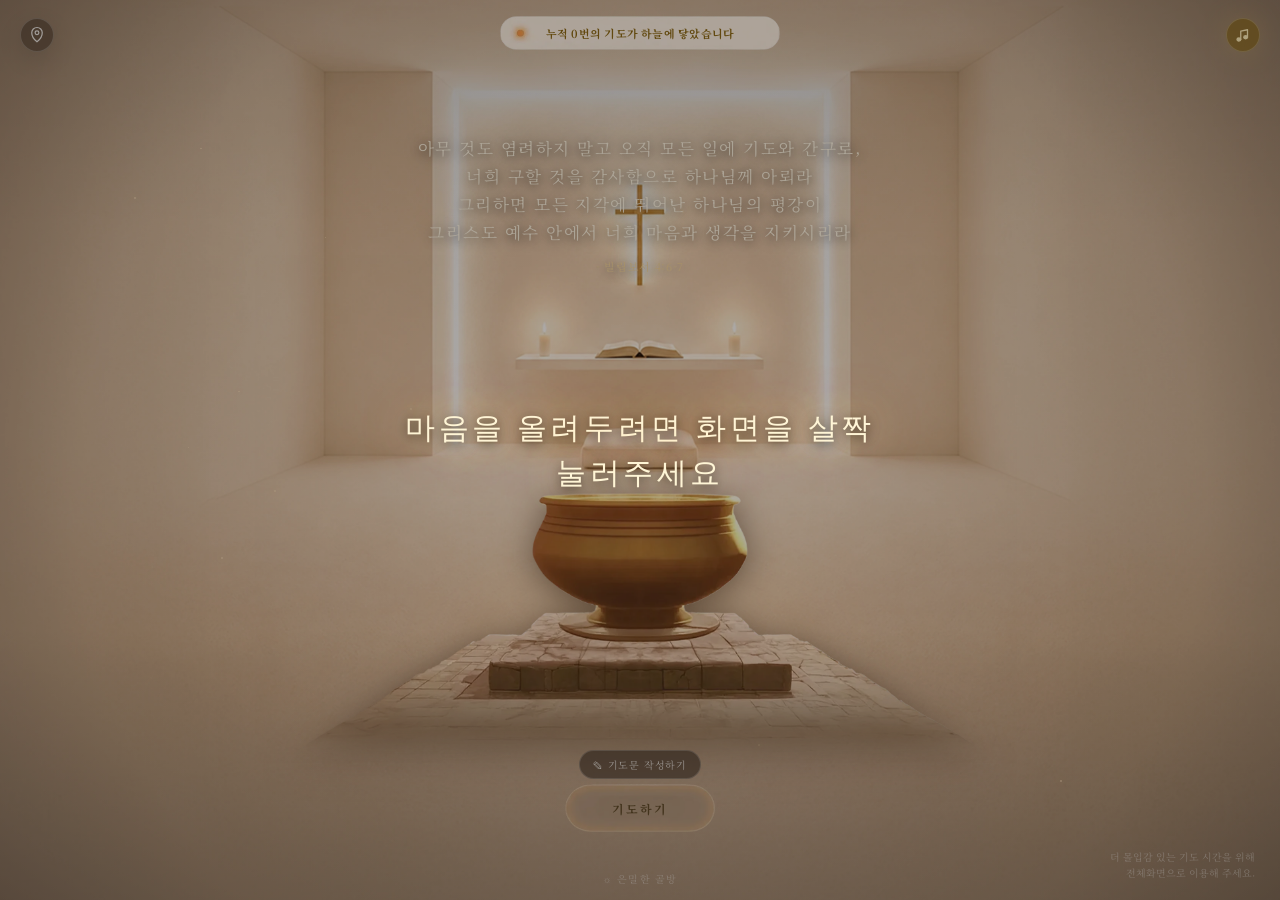
==== index.html @ 43b6362e "Add files via upload" ====
<!DOCTYPE html>
<html lang="ko">
  <head>
    <meta charset="UTF-8" />
    <meta
      name="viewport"
      content="width=device-width, initial-scale=1.0, maximum-scale=1.0, user-scalable=no, viewport-fit=cover, interactive-widget=resizes-visual"
    />
    <meta name="theme-color" content="#1a1209" />
    <link rel="icon" type="image/png" href="./assets/media-artwork.png" />
    <link rel="apple-touch-icon" href="./assets/media-artwork.png" />
    <title>Prayer Page | 기도 타임</title>
    <link rel="preload" as="image" href="./assets/back_golbang_new.webp" type="image/webp" fetchpriority="high" />
    <link rel="preload" as="image" href="./assets/b_golbang9.webp" type="image/webp" fetchpriority="high" />
    <link rel="preload" as="image" href="./assets/new_up_ui.webp" type="image/webp" fetchpriority="high" />
    <link rel="preload" as="image" href="./assets/new_pray_ui_off.webp" type="image/webp" fetchpriority="high" />
    <link rel="preload" as="image" href="./assets/new_pray_ui_on.webp" type="image/webp" />
    <link rel="preconnect" href="https://fonts.googleapis.com">
    <link rel="preconnect" href="https://fonts.gstatic.com" crossorigin>
    <link href="https://fonts.googleapis.com/css2?family=Noto+Serif+KR:wght@300;400;600&display=swap" rel="stylesheet">
    <script type="module" crossorigin src="./js/prayer.js"></script>
    <link rel="stylesheet" crossorigin href="./css/prayer.css">
  </head>
  <body>
    <div id="root"></div>
  </body>
</html>
---- css/prayer.css ----
@import"https://fonts.googleapis.com/css2?family=Noto+Serif+KR:wght@300;400;600;700&display=swap";:root{font-family:"Noto Serif KR",AppleMyungjo,Apple SD Gothic Neo,serif;color:#fff7df;background:#1a1209;font-synthesis:none;text-rendering:optimizeLegibility}*{box-sizing:border-box}html,body,#root{width:100%;height:100%;margin:0;overflow:hidden}button,textarea{font:inherit}button{-webkit-tap-highlight-color:transparent}.app{--gold: #c9a96e;position:relative;width:100%;height:100%;min-height:100dvh;overflow:hidden;isolation:isolate;background:var(--theme-color)}.background,.background-shade,.bg-effect-canvas{position:absolute;top:0;right:0;bottom:0;left:0}.background{z-index:0;background-repeat:no-repeat;transition:opacity .8s ease,background-image .8s ease,filter 2.8s ease-in-out,transform 2.8s ease-in-out}.background-shade{z-index:1;pointer-events:none;background:radial-gradient(circle at 50% 55%,transparent 20%,rgba(10,6,3,.12) 70%,rgba(8,4,2,.34) 100%),linear-gradient(180deg,rgba(0,0,0,.08),transparent 25%,transparent 70%,rgba(0,0,0,.2));transition:opacity 2.8s ease-in-out}.theme-night .background-shade,.theme-jonah .background-shade,.theme-gethsemane .background-shade{background:linear-gradient(180deg,rgba(0,0,12,.12),transparent 45%,rgba(0,0,8,.44))}.theme-jonah .background{filter:brightness(.62) blur(1.6px);transform:scale(1.008)}.theme-jonah .background-shade{opacity:1;background:radial-gradient(circle at 50% 48%,#030a0f14,#02070c57 72%),linear-gradient(180deg,#0005094d,#0003077a)}.theme-jonah.is-praying .background{filter:brightness(1) blur(0);transform:scale(1)}.theme-jonah.is-praying .background-shade{opacity:0}.bg-effect-canvas{z-index:2;width:100%;height:100%;pointer-events:none}.prayer-counter{position:absolute;top:max(12px,env(safe-area-inset-top));left:50%;z-index:30;width:min(280px,calc(100vw - 92px));height:42px;transform:translate(-50%);display:grid;place-items:center}.prayer-counter img{position:absolute;width:100%;height:100%;object-fit:contain;pointer-events:none}.prayer-counter span{position:relative;z-index:1;padding:0 24px;color:#8b6914;font-size:clamp(9px,1vw,11px);font-weight:700;letter-spacing:.02em;text-align:center;word-break:keep-all}.theme-control{position:absolute;top:max(18px,env(safe-area-inset-top));left:20px;z-index:50}.round-control{display:grid;place-items:center;width:34px;height:34px;padding:0;border:1px solid rgba(255,255,255,.22);border-radius:50%;color:#ffffffe0;background:#2a1e146b;box-shadow:0 8px 24px #0000001f;-webkit-backdrop-filter:blur(9px);backdrop-filter:blur(9px);cursor:pointer;font-size:16px;transition:transform .18s ease,background .18s ease}.round-control:hover{transform:scale(1.05);background:#2a1e1494}.round-control:disabled{cursor:default}.location-control svg{display:block;width:18px;height:18px;fill:none;stroke:currentColor;stroke-width:1.65;stroke-linecap:round;stroke-linejoin:round}.audio-control{position:absolute;top:max(18px,env(safe-area-inset-top));right:20px;z-index:50;color:#fff0bd}.audio-control svg{display:block;width:18px;height:18px;overflow:visible;fill:currentColor;stroke:currentColor;stroke-width:1.7;stroke-linecap:round;stroke-linejoin:round}.audio-control svg path{fill:none}.audio-control.active{background:#8b6914a6;box-shadow:0 0 28px #ffd76438}.theme-menu{position:absolute;top:42px;left:0;width:168px;padding:5px;border:1px solid rgba(255,255,255,.12);border-radius:13px;background:#110c09b8;box-shadow:0 18px 60px #00000042;-webkit-backdrop-filter:blur(18px);backdrop-filter:blur(18px)}.theme-menu button{width:100%;display:flex;align-items:center;justify-content:flex-start;gap:8px;padding:7px 8px;border:0;border-radius:8px;color:#ffffffb8;background:transparent;cursor:pointer;text-align:left}.theme-menu-icon{flex:0 0 14px;width:14px;height:14px;opacity:.78}.theme-menu-icon svg{display:block;width:14px;height:14px;fill:none;stroke:currentColor;stroke-width:1.5;stroke-linecap:round;stroke-linejoin:round}.theme-menu-name{font-size:10.5px}.theme-menu-footer{margin-top:4px;padding:7px 7px 3px;border-top:1px solid rgba(255,255,255,.12);text-align:center}.theme-menu-footer a{color:#ffe29aeb;font-size:10px;text-decoration:none}.theme-menu-footer a:hover{text-decoration:underline}.theme-menu-footer p{margin:5px 0 0;color:#ffffff6b;font-size:7.5px;line-height:1.4;word-break:keep-all}.boot-intro,.theme-fade-overlay,.start-guide{position:fixed;top:0;right:0;bottom:0;left:0;display:flex;align-items:center;justify-content:center;pointer-events:none}.start-guide{z-index:55;padding:0 22px;color:#fff5d6;background:#140e0859;opacity:1;transition:opacity .9s ease,background-color .9s ease}.start-guide p{width:min(620px,calc(100vw - 44px));margin:0;font-family:ui-serif,Georgia,Cambria,Times New Roman,serif;font-size:clamp(20px,2.4vw,30px);font-weight:700;line-height:1.5;letter-spacing:.12em;text-align:center;word-break:keep-all;text-shadow:0 0 40px rgba(255,200,80,.7),0 0 80px rgba(255,180,60,.35),0 2px 12px rgba(0,0,0,.7);animation:startGuidePulse 3.5s ease-in-out infinite}.start-guide-dismissing{opacity:0;background:#140e0800}.start-guide-dismissing p{animation:none}.boot-intro{z-index:1000;color:#c9a96e;background:#1a1209;font-family:ui-serif,Georgia,Cambria,Times New Roman,serif;font-size:20px;letter-spacing:.1em;opacity:1;transition:opacity .7s ease}.boot-intro-hidden{opacity:0}.boot-intro span{animation:bootIntroPulse 1.5s ease-in-out infinite}.theme-fade-overlay{z-index:999;color:#fff4dceb;background:#000000e6;animation:themeFadeSequence 3.9s cubic-bezier(.22,.72,.18,1) forwards}.theme-fade-overlay p{padding:0 24px;font-family:Georgia,Times New Roman,serif;font-size:clamp(16px,2.35vw,24px);font-weight:400;letter-spacing:.14em;text-align:center;text-shadow:0 0 12px rgba(255,226,172,.34),0 0 38px rgba(245,214,160,.2);animation:themeMessagePulse 1.6s ease-in-out infinite}@keyframes bootIntroPulse{0%,to{opacity:.5}50%{opacity:1}}@keyframes startGuidePulse{0%,to{opacity:.88;transform:translateY(0)}50%{opacity:1;transform:translateY(-3px)}}@keyframes themeFadeSequence{0%{opacity:0}20.5%,43.5%{opacity:1}to{opacity:0}}@keyframes themeMessagePulse{0%,to{opacity:.82}50%{opacity:1}}.theme-menu button:hover,.theme-menu button.active{color:#ffe29a;background:#ffffff1c}.theme-menu small{opacity:.54;font-size:10px}.verse{position:absolute;top:clamp(115px,15vh,178px);left:50%;z-index:16;width:min(560px,66vw);transform:translate(-50%,8px);opacity:0;color:#fff9e8;text-align:center;pointer-events:none;transition:opacity .7s ease,transform .7s ease;text-shadow:0 2px 12px rgba(0,0,0,.82),0 0 28px rgba(0,0,0,.55)}.verse.visible{transform:translate(-50%);opacity:.92}.verse p{margin:0;font-size:clamp(13px,1.3vw,18px);line-height:1.68;letter-spacing:.09em;white-space:pre-line;word-break:keep-all}.verse small{display:block;margin-top:11px;color:#f4d79c;font-size:clamp(9px,.85vw,11px);letter-spacing:.06em}.altar-stage{position:absolute;left:50%;top:72%;z-index:10;width:clamp(460px,46vw,620px);transform:translate(-50%,-50%);pointer-events:none}.altar{position:relative;z-index:12;display:block;width:100%;height:auto;-webkit-user-select:none;user-select:none;filter:brightness(1) drop-shadow(0 22px 34px rgba(36,22,12,.22));transition:filter 1.2s ease}.is-praying .altar{filter:brightness(1.08) drop-shadow(0 0 26px rgba(255,225,160,.26))}.altar-glow{position:absolute;top:15%;right:20%;bottom:15%;left:20%;z-index:11;border-radius:50%;opacity:.55;background:radial-gradient(ellipse,rgba(255,225,160,.38),rgba(255,190,90,.1) 45%,transparent 72%);filter:blur(20px);transition:opacity 1s ease}.is-praying .altar-glow{opacity:1}.smoke-canvas{position:fixed;top:0;right:0;bottom:0;left:0;z-index:20;opacity:1;mix-blend-mode:normal;isolation:isolate;width:100vw;height:100vh;pointer-events:auto;cursor:pointer}.actions{position:absolute;left:50%;bottom:68px;z-index:40;display:flex;flex-direction:column;align-items:center;gap:5px;transform:translate(-50%)}.write-prayer{padding:6px 13px;border:1px solid rgba(255,255,255,.2);border-radius:999px;color:#ffffffc7;background:#120c0775;-webkit-backdrop-filter:blur(8px);backdrop-filter:blur(8px);cursor:pointer;font-size:10px;letter-spacing:.08em}.prayer-button{position:relative;width:170px;height:48px;padding:0;border:0;color:#5c4a2a;background:transparent;cursor:pointer;transition:transform .18s ease,filter .18s ease}.prayer-button:hover{transform:scale(1.04);filter:drop-shadow(0 0 15px rgba(255,220,150,.42))}.prayer-button img{width:100%;height:100%;object-fit:contain}.prayer-button span{position:absolute;top:0;right:0;bottom:0;left:0;display:grid;place-items:center;font-weight:700;font-size:12px;letter-spacing:.16em}.theme-label{position:absolute;left:50%;bottom:14px;z-index:30;margin:0;transform:translate(-50%);color:#ffffff6b;font-size:10px;letter-spacing:.12em}.fullscreen-guide{position:absolute;right:25px;bottom:20px;z-index:30;margin:0;color:#ffffff6b;font-size:10px;line-height:1.55;text-align:right}.sent-notice{position:fixed;top:34%;left:50%;z-index:90;width:max-content;max-width:calc(100vw - 40px);margin:0;transform:translate(-50%);color:#fff5d6;font-size:clamp(17px,2vw,24px);letter-spacing:.12em;text-align:center;text-shadow:0 0 20px rgba(0,0,0,.9),0 0 50px rgba(255,200,80,.5);animation:notice 2s ease both}@keyframes notice{0%,to{opacity:0;transform:translate(-50%,15px)}20%,75%{opacity:1;transform:translate(-50%)}}.composer-backdrop{position:fixed;top:0;right:0;bottom:0;left:0;z-index:1000;display:grid;place-items:center;padding:24px;background:#261a1052;-webkit-backdrop-filter:blur(5px);backdrop-filter:blur(5px)}.composer{position:relative;width:min(336px,calc(100vw - 48px));min-height:374px;padding:21px 20px 20px;border:1px solid rgba(201,169,110,.35);border-radius:24px;color:#5c3d2e;background:#fff7e4f7;box-shadow:0 24px 80px #43271042;text-align:center;animation:composer-in .26s ease backwards}.composer-field{position:relative}@keyframes composer-in{0%{opacity:0;transform:translateY(16px) scale(.97)}to{opacity:1;transform:translateY(0) scale(1)}}.composer-close{position:absolute;top:12px;right:14px;width:32px;height:32px;border:0;color:#5c3d2e8a;background:transparent;cursor:pointer;font-size:21px}.composer-ornament{margin:0;color:#c9a96e;font-size:10px}.composer h2{margin:4px 0 11px;font-size:15px;letter-spacing:.11em}.composer-notice{margin:0 0 12px;padding:8px 10px;border:1px solid rgba(116,83,54,.16);border-radius:4px;color:#5c3d2e94;background:#ffffff47;font-size:9.5px;line-height:1.45;letter-spacing:.01em;text-align:center}.composer textarea{width:100%;height:180px;padding:13px;resize:none;outline:none;border:1px solid rgba(116,83,54,.17);border-radius:8px;color:#5c3d2e;background:#ffffff8c;font-size:12px;line-height:1.65}.composer textarea:focus{border-color:#c9a96e9e;box-shadow:0 0 0 3px #c9a96e1a}.composer-submit{width:100%;margin-top:13px;padding:10px;border:0;border-radius:999px;color:#fff;background:linear-gradient(90deg,#b89451,#d3ad4e,#b89451);box-shadow:0 8px 24px #ad833340;cursor:pointer;font-size:12px;font-weight:700;letter-spacing:.08em}.composer-submit:disabled{opacity:.45;cursor:not-allowed}@media (min-width: 701px) and (max-width: 1366px){.altar-stage{top:71%;width:clamp(580px,60vw,760px)}}@media (max-width: 700px){.prayer-counter{top:max(9px,env(safe-area-inset-top));width:calc(100vw - 116px);max-width:300px;height:45px}.prayer-counter span{padding:0 24px;font-size:10px}.round-control{width:36px;height:36px}.theme-control{left:12px;top:max(12px,env(safe-area-inset-top))}.audio-control{right:12px;top:max(12px,env(safe-area-inset-top))}.verse{top:105px;width:88vw}.verse p{font-size:14px;line-height:1.7}.altar-stage{top:69%;width:max(440px,78vw)}.actions{bottom:45px}.prayer-button{width:190px;height:54px}.fullscreen-guide{display:none}.theme-label{bottom:8px}}body.codex-prayer-keyboard-active .composer-backdrop{top:var(--codex-visual-offset-top, 0px);bottom:auto;height:var(--codex-visual-vh, 100dvh);padding:12px;align-items:start}body.codex-prayer-keyboard-active .composer{min-height:0}body.codex-prayer-keyboard-active .composer textarea{height:min(180px,30vh)}body.codex-prayer-keyboard-settling .composer{transition:none}@media (prefers-reduced-motion: reduce){*,*:before,*:after{scroll-behavior:auto!important;animation-duration:.01ms!important;animation-iteration-count:1!important;transition-duration:.01ms!important}}.codex-managed-theme-layer{position:absolute;top:0;right:0;bottom:0;left:0;z-index:3;overflow:hidden;pointer-events:none;background-repeat:no-repeat;animation:themeLayerFadeIn 1.2s ease both}@keyframes themeLayerFadeIn{0%{opacity:0}to{opacity:1}}.golbang-dust,.mark-dust,.jonah-particle,.sinal-mist,.sinal-air-dust{position:absolute;border-radius:999px;pointer-events:none}.golbang-dust{z-index:2;left:var(--x);top:var(--y);width:var(--size);height:var(--size);background:#ffe6be8c;box-shadow:0 0 8px #ffc88247;animation:golbangDustFloat var(--duration) ease-in-out infinite;animation-delay:var(--delay)}@keyframes golbangDustFloat{0%{transform:translate3d(-8px,6px,0) scale(.85);opacity:0}15%{opacity:.35}50%{transform:translate3d(6px,-4px,0) scale(1.05);opacity:.55}85%{opacity:.25}to{transform:translate3d(14px,-10px,0) scale(.85);opacity:0}}.theme-golbang .altar{filter:drop-shadow(0 5px 16px rgba(40,20,5,.5));transition:filter 1.2s ease-in-out}.theme-golbang.is-praying .altar{filter:drop-shadow(0 5px 16px rgba(40,20,5,.6)) brightness(1.05) saturate(1.05)}.theme-golbang.is-praying .background{filter:brightness(1.05) saturate(1.05)}#mark-theme-layer:before{content:"";position:absolute;top:0;right:0;bottom:0;left:0;background:radial-gradient(ellipse at 74% 36%,rgba(255,224,170,.38),transparent 38%),linear-gradient(110deg,transparent 33%,rgba(255,210,125,.05) 38%,rgba(255,224,160,.27) 47%,transparent 52%),linear-gradient(104deg,transparent 44%,rgba(255,216,150,.19) 50%,rgba(255,246,214,.25) 59%,transparent 73%),radial-gradient(ellipse at 14% 77%,rgba(255,155,74,.16),transparent 28%),radial-gradient(ellipse at 86% 78%,rgba(255,170,82,.14),transparent 26%);mix-blend-mode:screen;animation:markWarmLightBreathe 18s ease-in-out infinite}#mark-theme-layer:after{content:"";position:absolute;top:0;right:0;bottom:0;left:0;background:linear-gradient(180deg,#3e2b2114,#3e2b2138)}.mark-dust{z-index:2;left:var(--x);top:var(--y);width:var(--size);height:var(--size);background:#ffeec0ad;box-shadow:0 0 9px #ffca7857;animation:markDustFloat var(--duration) ease-in-out infinite;animation-delay:var(--delay)}@keyframes markWarmLightBreathe{0%,to{opacity:.72;filter:brightness(1)}50%{opacity:.94;filter:brightness(1.08)}}@keyframes markDustFloat{0%{transform:translate3d(-18px,8px,0) scale(.82);opacity:0}13%{opacity:.42}50%{transform:translate3d(calc(var(--wind-x) * .52),calc(var(--wind-y) * .56 + 5px),0) scale(1.08);opacity:.68}84%{opacity:.25}to{transform:translate3d(var(--wind-x),var(--wind-y),0) scale(.85);opacity:0}}#jonah-theme-layer{z-index:4}#jonah-theme-layer:after{content:"";position:absolute;top:0;right:0;bottom:0;left:0;background:radial-gradient(ellipse at 42% 58%,#010d1214,#010d1247 52%,#010d1294),linear-gradient(156deg,#010d121f,#010d1252 54%,#010d1280);opacity:1;transition:opacity .9s ease;animation:jonahDarkBreath 32s ease-in-out infinite}.is-praying #jonah-theme-layer:after{opacity:0;animation:none}.jonah-particle{z-index:2;left:var(--x);top:var(--y);width:var(--size);height:var(--size);background:#a4fff294;box-shadow:0 0 10px #41e6dc6b;animation:jonahParticleFloat var(--duration) ease-in-out infinite;animation-delay:var(--delay)}@keyframes jonahDarkBreath{0%,to{opacity:.78}50%{opacity:.92}}@keyframes jonahParticleFloat{0%{transform:translate3d(-16px,10px,0) scale(.82);opacity:0}14%{opacity:.38}46%{transform:translate3d(calc(var(--wind-x) * .48),calc(var(--wind-y) * .46 - 6px),0) scale(1.16);opacity:.62}78%{transform:translate3d(calc(var(--wind-x) * .82),calc(var(--wind-y) * .9 + 7px),0) scale(1.04);opacity:.3}to{transform:translate3d(var(--wind-x),var(--wind-y),0) scale(.88);opacity:0}}.theme-jonah .altar{filter:brightness(.72) saturate(.92)}.theme-jonah.is-praying .altar{filter:none}#sinal-theme-layer:before{content:"";position:absolute;top:0;right:0;bottom:0;left:0;background:radial-gradient(ellipse at 54% 36%,rgba(255,194,126,.16),transparent 24%),radial-gradient(ellipse at 53% 42%,rgba(210,235,255,.08),transparent 42%);mix-blend-mode:screen;filter:blur(1.6px);animation:sinalHolyLight 20s ease-in-out infinite}#sinal-theme-layer:after{content:"";position:absolute;top:-1.5%;right:-1.5%;bottom:-1.5%;left:-1.5%;background:radial-gradient(ellipse at 26% 70%,rgba(210,235,255,.16),transparent 36%),radial-gradient(ellipse at 70% 76%,rgba(255,224,190,.12),transparent 32%),linear-gradient(180deg,transparent 0 50%,rgba(83,106,131,.15) 72%,rgba(83,106,131,.24) 100%);filter:blur(5px) brightness(.76) saturate(.92);transition:filter 1s ease-in-out;animation:sinalCloudDrift 56s ease-in-out infinite}.is-praying #sinal-theme-layer:after{filter:blur(5px)}.sinal-mist{left:var(--x);top:var(--y);width:var(--w);height:var(--h);background:radial-gradient(ellipse,rgba(225,238,255,.24),transparent 72%);filter:blur(5px) brightness(.76) saturate(.92);transition:filter 1s ease-in-out;animation:sinalMistMove var(--duration) ease-in-out infinite;animation-delay:var(--delay)}.is-praying .sinal-mist{filter:blur(5px)}.sinal-air-dust{z-index:2;left:var(--x);top:var(--y);width:var(--size);height:var(--size);background:#ecf4ff38;box-shadow:0 0 5px #d2e6fa1f;animation:sinalAirDustFloat var(--duration) ease-in-out infinite;animation-delay:var(--delay)}.sinal-top-cloud{position:absolute;display:block;top:var(--cloud-top, 0px);left:var(--cloud-left, 0px);z-index:5;width:var(--cloud-width, 100px);aspect-ratio:var(--cloud-ratio, 1);background:var(--cloud-image) center center / contain no-repeat;pointer-events:none;transform:translate(calc(var(--cloud-translate-x) + var(--cloud-drift-start))) scaleX(var(--cloud-flip, 1)) scale(var(--cloud-scale, 1));transform-origin:center top;filter:brightness(.72) saturate(.92);transition:filter 1s ease-in-out,left 5s ease-in-out;will-change:transform}.sinal-top-cloud-left{--cloud-image: url(../assets/sinae_cloud1.webp);--cloud-left: 48%;--cloud-top: -3%;--cloud-width: clamp(680px, 72vw, 820px);--cloud-ratio: 2999 / 2146;--cloud-translate-x: -59%;--cloud-scale: 1;--cloud-flip: 1;--cloud-drift-start: 0px;--cloud-drift-mid: 4px;--cloud-drift-end: -3px;--cloud-duration: 42s;--cloud-delay: -7s;z-index:6}.sinal-top-cloud-right{--cloud-image: url(../assets/sinae_cloud2.webp);--cloud-left: 52%;--cloud-top: -2%;--cloud-width: clamp(800px, 86vw, 980px);--cloud-ratio: 3285 / 1868;--cloud-translate-x: -41%;--cloud-scale: 1;--cloud-flip: 1;--cloud-drift-start: 0px;--cloud-drift-mid: -4px;--cloud-drift-end: 3px;--cloud-duration: 48s;--cloud-delay: -15s;z-index:5}.is-praying .sinal-top-cloud{filter:none;animation:sinalTopCloudFloat var(--cloud-duration) ease-in-out infinite;animation-delay:5s;animation-fill-mode:backwards}.is-praying .sinal-top-cloud-left{left:45%}.is-praying .sinal-top-cloud-right{left:55%}@keyframes sinalHolyLight{0%,to{opacity:.38;filter:brightness(1)}50%{opacity:.54;filter:brightness(1.04)}}@keyframes sinalCloudDrift{0%,to{transform:translate3d(-2%,0,0);opacity:.68}50%{transform:translate3d(3%,-1%,0);opacity:.86}}@keyframes sinalMistMove{0%,to{transform:translate3d(-22px,8px,0) scaleX(1);opacity:.18}50%{transform:translate3d(32px,-12px,0) scaleX(1.12);opacity:.52}}@keyframes sinalAirDustFloat{0%,to{transform:translateZ(0);opacity:.05}42%{opacity:.26}72%{transform:translate3d(12px,-16px,0);opacity:.15}}@keyframes sinalTopCloudFloat{0%,to{transform:translate(calc(var(--cloud-translate-x) + var(--cloud-drift-start))) scaleX(var(--cloud-flip, 1)) scale(var(--cloud-scale))}34%{transform:translate(calc(var(--cloud-translate-x) + var(--cloud-drift-mid))) scaleX(var(--cloud-flip, 1)) scale(var(--cloud-scale))}68%{transform:translate(calc(var(--cloud-translate-x) + var(--cloud-drift-end))) scaleX(var(--cloud-flip, 1)) scale(var(--cloud-scale))}}.theme-sinal .background{filter:brightness(.83) blur(1.4px);transform:scale(1.006);transition:filter 1s ease-in-out,transform 1s ease-in-out}.theme-sinal.is-praying .background{filter:blur(1px);transform:none}.theme-sinal .altar-stage{filter:brightness(.72) saturate(.92);transition:filter 2s ease-in-out;will-change:filter}.theme-sinal.is-praying .altar-stage{filter:brightness(1) saturate(1)}#summer-theme-layer .summer-waiting-dim{position:absolute;top:0;right:0;bottom:0;left:0;z-index:12;pointer-events:none;mix-blend-mode:multiply;background:radial-gradient(ellipse at 50% 42%,#1423161f,#0916103d 48%,#02080657),linear-gradient(180deg,#00120a2e,#000a0752);transition:opacity 1.2s ease}.is-praying #summer-theme-layer .summer-waiting-dim{opacity:.35}@media (max-width: 820px),(pointer: coarse){#summer-theme-layer .summer-waiting-dim{background:radial-gradient(ellipse at 50% 32%,#1c3a220d,#0c20141f 48%,#030c0733),linear-gradient(180deg,#00120a0d,#000a0733)}}#gethsemane-theme-layer .gethsemane-front-layer{position:absolute;left:0;right:0;bottom:0;z-index:11;height:30%;pointer-events:none;background-image:url(../assets/front_gra.webp);background-size:100% auto;background-repeat:no-repeat;background-position:bottom center}#gethsemane-theme-layer .gethsemane-haze-layer,#gethsemane-theme-layer .gethsemane-wind-layer,#gethsemane-theme-layer .gethsemane-star-layer{position:absolute;top:0;right:0;bottom:0;left:0;pointer-events:none;overflow:hidden}#gethsemane-theme-layer .gethsemane-haze-layer{z-index:16}#gethsemane-theme-layer .gethsemane-wind-layer{z-index:14}#gethsemane-theme-layer .gethsemane-star-layer{z-index:3}#gethsemane-theme-layer .gethsemane-haze-layer span{position:absolute;left:var(--left);top:var(--top);width:var(--w);height:var(--h);border-radius:999px;background:radial-gradient(ellipse,rgba(255,255,255,.62) 0%,rgba(220,230,255,.34) 36%,transparent 72%);filter:blur(15px);opacity:.2;animation:gethsemaneHazeBreathe var(--duration) ease-in-out infinite;animation-delay:var(--delay)}#gethsemane-theme-layer .gethsemane-wind-layer span{position:absolute;left:-110%;top:var(--top);width:250%;height:1px;background:linear-gradient(90deg,transparent,rgba(220,230,255,.12),rgba(255,255,255,.08),transparent);filter:blur(3px);opacity:.64;animation:gethsemaneWindDrift var(--duration) linear infinite;animation-delay:var(--delay)}#gethsemane-theme-layer .gethsemane-star{position:absolute;left:var(--x);top:var(--y);width:var(--size);height:var(--size);border-radius:999px;background:#ffffffd1;box-shadow:0 0 8px #d7e6ff47;animation:gethsemaneStarPulse var(--duration) ease-in-out infinite;animation-delay:var(--delay)}@keyframes gethsemaneHazeBreathe{0%,to{transform:translateZ(0) scaleX(1);opacity:.16}45%{transform:translate3d(26px,-10px,0) scaleX(1.12);opacity:.3}72%{transform:translate3d(-10px,4px,0) scaleX(1.04);opacity:.22}}@keyframes gethsemaneWindDrift{0%{transform:translate(0);opacity:0}12%{opacity:.46}76%{opacity:.34}to{transform:translate(80%);opacity:0}}@keyframes gethsemaneStarPulse{0%,to{transform:scale(1);opacity:.22}50%{transform:scale(1.3);opacity:.82}}.theme-gethsemane:after{content:"";position:absolute;top:0;right:0;bottom:0;left:0;z-index:18;pointer-events:none;background:#00000029;opacity:1;transition:opacity .8s ease}.theme-gethsemane.is-praying:after{opacity:0}.prayer-paper-shrinking{pointer-events:none;transition:transform 1.5s cubic-bezier(.22,1,.36,1),opacity 1.5s cubic-bezier(.22,1,.36,1),filter 1.5s cubic-bezier(.22,1,.36,1);transform:translateY(-30px) scale(.82)!important;opacity:.7!important;filter:blur(2px)!important}.prayer-paper-rising{pointer-events:none;transition:transform 2s cubic-bezier(.22,1,.36,1),opacity 2s cubic-bezier(.22,1,.36,1),filter 2s cubic-bezier(.22,1,.36,1);transform:translateY(-260px) scale(.82)!important;opacity:0!important;filter:blur(8px)!important}.prayer-text-fadeout{animation:prayerTextFadeOut 1.2s ease forwards}@keyframes prayerTextFadeOut{0%{opacity:1;filter:blur(0)}to{opacity:0;filter:blur(3px)}}.prayer-word-anchor{position:absolute;left:50%;top:50%;z-index:20;transform:translate(-50%,-50%);pointer-events:none}.prayer-word-particle{width:5px;height:5px;border-radius:50%;background:#ffe6a0f2;box-shadow:0 0 12px #ffdc8ce6,0 0 24px #ffc85a80;animation:prayerWordRise 1.6s ease-out forwards}@keyframes prayerWordRise{0%{opacity:0;transform:translate(0) scale(.5)}20%{opacity:1}55%{opacity:.9;transform:translate(var(--toX),var(--toY)) scale(.8)}to{opacity:0;transform:translate(var(--toX),calc(var(--toY) + 60px)) scale(.3)}}.prayer-particle-anchor{position:absolute;left:50%;bottom:32%;z-index:65;transform:translate(-50%);pointer-events:none}.prayer-particle{width:6px;height:6px;border-radius:50%;background:#ffe6a0f2;box-shadow:0 0 14px #ffdc8ce6;animation:prayerParticleRise 1.4s ease-out forwards}@keyframes prayerParticleRise{0%{opacity:0;transform:translate(0) scale(.5)}20%{opacity:1}to{opacity:0;transform:translate(var(--x),-150px) scale(1.1)}}.prayer-letters{position:absolute;top:0;right:0;bottom:0;left:0;z-index:55;overflow:hidden;pointer-events:none}.prayer-letter{position:absolute;top:0;left:var(--letter-x);width:140px;margin-left:-70px;pointer-events:none;animation:prayerLetterRise 18s ease-in-out forwards}@keyframes prayerLetterRise{0%{opacity:.6;transform:translateY(var(--from-y)) scale(.7);filter:brightness(.8)}30%{opacity:1;transform:translateY(calc(var(--from-y) * .62)) scale(1);filter:brightness(1.3)}65%{opacity:.5;transform:translateY(calc(var(--from-y) * .26)) scale(1.1);filter:brightness(1.8)}to{opacity:0;transform:translateY(-300px) scale(1);filter:brightness(2)}}.prayer-letter-card{position:relative;width:140px;height:180px;overflow:hidden;border:1px solid rgba(139,105,20,.15);border-radius:8px;background:linear-gradient(135deg,#faf6f0,#f5efe6,#faf6f0);box-shadow:0 4px 15px #c9a96e33}.prayer-letter-seal{position:absolute;top:0;left:0;right:0;height:4px;background:linear-gradient(90deg,#c9a96e66,#8b691499,#c9a96e66)}.prayer-letter-text{margin:0;padding:16px 12px 12px;color:#5c3d2eb3;font-family:Georgia,Times New Roman,serif;font-size:10px;line-height:16px;white-space:pre-wrap;word-break:break-word;display:-webkit-box;-webkit-line-clamp:6;-webkit-box-orient:vertical;overflow:hidden}.prayer-letter-divider{position:absolute;bottom:8px;left:50%;width:32px;height:1px;margin-left:-16px;background:#c9a96e4d}@media (prefers-reduced-motion: reduce){.prayer-letter{display:none}}
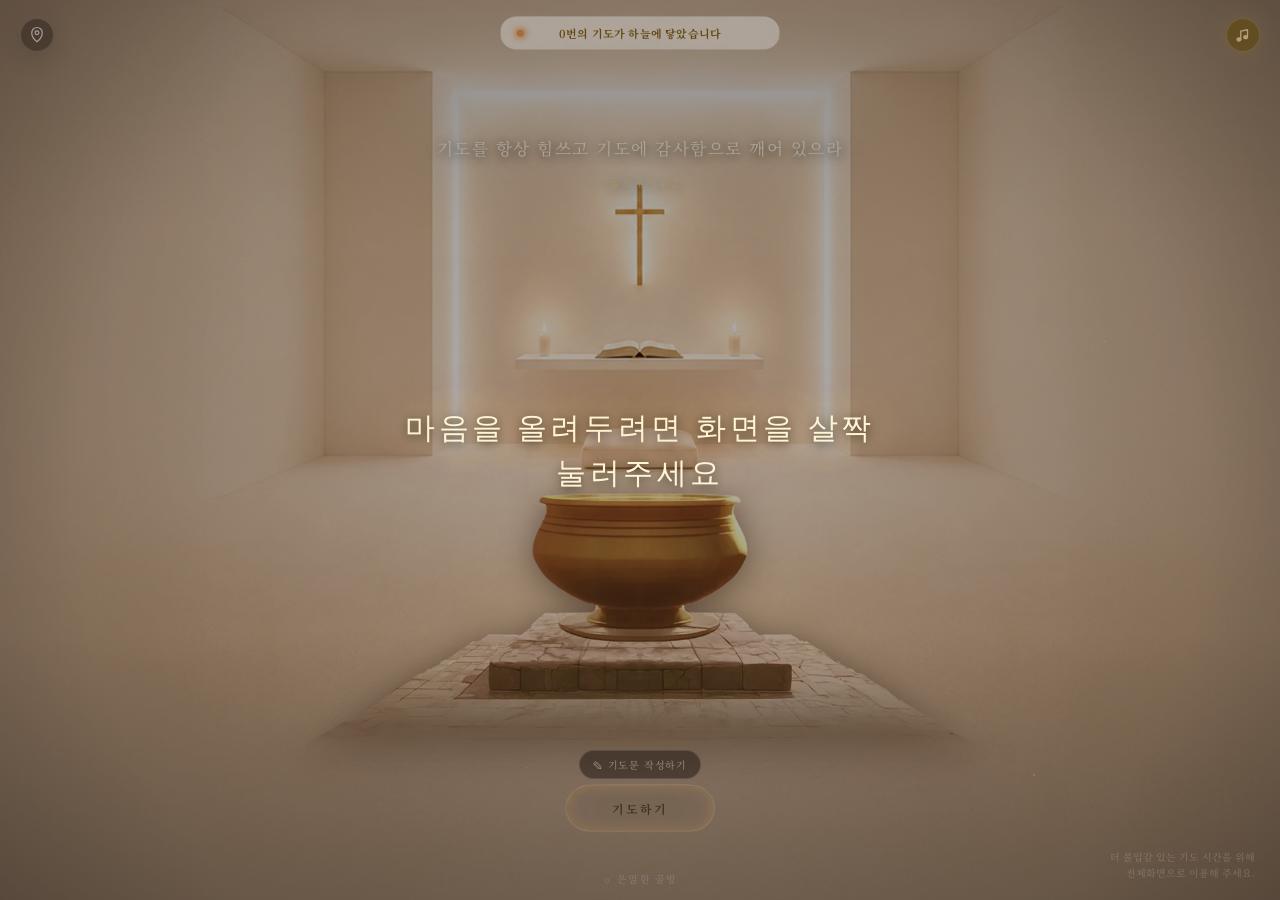
==== commit ccaa8e96: "Add files via upload" ====
--- a/index.html
+++ b/index.html
@@ -18,8 +18,8 @@
     <link rel="preconnect" href="https://fonts.googleapis.com">
     <link rel="preconnect" href="https://fonts.gstatic.com" crossorigin>
     <link href="https://fonts.googleapis.com/css2?family=Noto+Serif+KR:wght@300;400;600&display=swap" rel="stylesheet">
-    <script type="module" crossorigin src="./js/prayer.js"></script>
-    <link rel="stylesheet" crossorigin href="./css/prayer.css">
+    <script type="module" crossorigin src="./js/prayer.js?v=1"></script>
+    <link rel="stylesheet" crossorigin href="./css/prayer.css?v=1">
   </head>
   <body>
     <div id="root"></div>
--- a/css/prayer.css
+++ b/css/prayer.css
@@ -1 +1 @@
-@import"https://fonts.googleapis.com/css2?family=Noto+Serif+KR:wght@300;400;600;700&display=swap";:root{font-family:"Noto Serif KR",AppleMyungjo,Apple SD Gothic Neo,serif;color:#fff7df;background:#1a1209;font-synthesis:none;text-rendering:optimizeLegibility}*{box-sizing:border-box}html,body,#root{width:100%;height:100%;margin:0;overflow:hidden}button,textarea{font:inherit}button{-webkit-tap-highlight-color:transparent}.app{--gold: #c9a96e;position:relative;width:100%;height:100%;min-height:100dvh;overflow:hidden;isolation:isolate;background:var(--theme-color)}.background,.background-shade,.bg-effect-canvas{position:absolute;top:0;right:0;bottom:0;left:0}.background{z-index:0;background-repeat:no-repeat;transition:opacity .8s ease,background-image .8s ease,filter 2.8s ease-in-out,transform 2.8s ease-in-out}.background-shade{z-index:1;pointer-events:none;background:radial-gradient(circle at 50% 55%,transparent 20%,rgba(10,6,3,.12) 70%,rgba(8,4,2,.34) 100%),linear-gradient(180deg,rgba(0,0,0,.08),transparent 25%,transparent 70%,rgba(0,0,0,.2));transition:opacity 2.8s ease-in-out}.theme-night .background-shade,.theme-jonah .background-shade,.theme-gethsemane .background-shade{background:linear-gradient(180deg,rgba(0,0,12,.12),transparent 45%,rgba(0,0,8,.44))}.theme-jonah .background{filter:brightness(.62) blur(1.6px);transform:scale(1.008)}.theme-jonah .background-shade{opacity:1;background:radial-gradient(circle at 50% 48%,#030a0f14,#02070c57 72%),linear-gradient(180deg,#0005094d,#0003077a)}.theme-jonah.is-praying .background{filter:brightness(1) blur(0);transform:scale(1)}.theme-jonah.is-praying .background-shade{opacity:0}.bg-effect-canvas{z-index:2;width:100%;height:100%;pointer-events:none}.prayer-counter{position:absolute;top:max(12px,env(safe-area-inset-top));left:50%;z-index:30;width:min(280px,calc(100vw - 92px));height:42px;transform:translate(-50%);display:grid;place-items:center}.prayer-counter img{position:absolute;width:100%;height:100%;object-fit:contain;pointer-events:none}.prayer-counter span{position:relative;z-index:1;padding:0 24px;color:#8b6914;font-size:clamp(9px,1vw,11px);font-weight:700;letter-spacing:.02em;text-align:center;word-break:keep-all}.theme-control{position:absolute;top:max(18px,env(safe-area-inset-top));left:20px;z-index:50}.round-control{display:grid;place-items:center;width:34px;height:34px;padding:0;border:1px solid rgba(255,255,255,.22);border-radius:50%;color:#ffffffe0;background:#2a1e146b;box-shadow:0 8px 24px #0000001f;-webkit-backdrop-filter:blur(9px);backdrop-filter:blur(9px);cursor:pointer;font-size:16px;transition:transform .18s ease,background .18s ease}.round-control:hover{transform:scale(1.05);background:#2a1e1494}.round-control:disabled{cursor:default}.location-control svg{display:block;width:18px;height:18px;fill:none;stroke:currentColor;stroke-width:1.65;stroke-linecap:round;stroke-linejoin:round}.audio-control{position:absolute;top:max(18px,env(safe-area-inset-top));right:20px;z-index:50;color:#fff0bd}.audio-control svg{display:block;width:18px;height:18px;overflow:visible;fill:currentColor;stroke:currentColor;stroke-width:1.7;stroke-linecap:round;stroke-linejoin:round}.audio-control svg path{fill:none}.audio-control.active{background:#8b6914a6;box-shadow:0 0 28px #ffd76438}.theme-menu{position:absolute;top:42px;left:0;width:168px;padding:5px;border:1px solid rgba(255,255,255,.12);border-radius:13px;background:#110c09b8;box-shadow:0 18px 60px #00000042;-webkit-backdrop-filter:blur(18px);backdrop-filter:blur(18px)}.theme-menu button{width:100%;display:flex;align-items:center;justify-content:flex-start;gap:8px;padding:7px 8px;border:0;border-radius:8px;color:#ffffffb8;background:transparent;cursor:pointer;text-align:left}.theme-menu-icon{flex:0 0 14px;width:14px;height:14px;opacity:.78}.theme-menu-icon svg{display:block;width:14px;height:14px;fill:none;stroke:currentColor;stroke-width:1.5;stroke-linecap:round;stroke-linejoin:round}.theme-menu-name{font-size:10.5px}.theme-menu-footer{margin-top:4px;padding:7px 7px 3px;border-top:1px solid rgba(255,255,255,.12);text-align:center}.theme-menu-footer a{color:#ffe29aeb;font-size:10px;text-decoration:none}.theme-menu-footer a:hover{text-decoration:underline}.theme-menu-footer p{margin:5px 0 0;color:#ffffff6b;font-size:7.5px;line-height:1.4;word-break:keep-all}.boot-intro,.theme-fade-overlay,.start-guide{position:fixed;top:0;right:0;bottom:0;left:0;display:flex;align-items:center;justify-content:center;pointer-events:none}.start-guide{z-index:55;padding:0 22px;color:#fff5d6;background:#140e0859;opacity:1;transition:opacity .9s ease,background-color .9s ease}.start-guide p{width:min(620px,calc(100vw - 44px));margin:0;font-family:ui-serif,Georgia,Cambria,Times New Roman,serif;font-size:clamp(20px,2.4vw,30px);font-weight:700;line-height:1.5;letter-spacing:.12em;text-align:center;word-break:keep-all;text-shadow:0 0 40px rgba(255,200,80,.7),0 0 80px rgba(255,180,60,.35),0 2px 12px rgba(0,0,0,.7);animation:startGuidePulse 3.5s ease-in-out infinite}.start-guide-dismissing{opacity:0;background:#140e0800}.start-guide-dismissing p{animation:none}.boot-intro{z-index:1000;color:#c9a96e;background:#1a1209;font-family:ui-serif,Georgia,Cambria,Times New Roman,serif;font-size:20px;letter-spacing:.1em;opacity:1;transition:opacity .7s ease}.boot-intro-hidden{opacity:0}.boot-intro span{animation:bootIntroPulse 1.5s ease-in-out infinite}.theme-fade-overlay{z-index:999;color:#fff4dceb;background:#000000e6;animation:themeFadeSequence 3.9s cubic-bezier(.22,.72,.18,1) forwards}.theme-fade-overlay p{padding:0 24px;font-family:Georgia,Times New Roman,serif;font-size:clamp(16px,2.35vw,24px);font-weight:400;letter-spacing:.14em;text-align:center;text-shadow:0 0 12px rgba(255,226,172,.34),0 0 38px rgba(245,214,160,.2);animation:themeMessagePulse 1.6s ease-in-out infinite}@keyframes bootIntroPulse{0%,to{opacity:.5}50%{opacity:1}}@keyframes startGuidePulse{0%,to{opacity:.88;transform:translateY(0)}50%{opacity:1;transform:translateY(-3px)}}@keyframes themeFadeSequence{0%{opacity:0}20.5%,43.5%{opacity:1}to{opacity:0}}@keyframes themeMessagePulse{0%,to{opacity:.82}50%{opacity:1}}.theme-menu button:hover,.theme-menu button.active{color:#ffe29a;background:#ffffff1c}.theme-menu small{opacity:.54;font-size:10px}.verse{position:absolute;top:clamp(115px,15vh,178px);left:50%;z-index:16;width:min(560px,66vw);transform:translate(-50%,8px);opacity:0;color:#fff9e8;text-align:center;pointer-events:none;transition:opacity .7s ease,transform .7s ease;text-shadow:0 2px 12px rgba(0,0,0,.82),0 0 28px rgba(0,0,0,.55)}.verse.visible{transform:translate(-50%);opacity:.92}.verse p{margin:0;font-size:clamp(13px,1.3vw,18px);line-height:1.68;letter-spacing:.09em;white-space:pre-line;word-break:keep-all}.verse small{display:block;margin-top:11px;color:#f4d79c;font-size:clamp(9px,.85vw,11px);letter-spacing:.06em}.altar-stage{position:absolute;left:50%;top:72%;z-index:10;width:clamp(460px,46vw,620px);transform:translate(-50%,-50%);pointer-events:none}.altar{position:relative;z-index:12;display:block;width:100%;height:auto;-webkit-user-select:none;user-select:none;filter:brightness(1) drop-shadow(0 22px 34px rgba(36,22,12,.22));transition:filter 1.2s ease}.is-praying .altar{filter:brightness(1.08) drop-shadow(0 0 26px rgba(255,225,160,.26))}.altar-glow{position:absolute;top:15%;right:20%;bottom:15%;left:20%;z-index:11;border-radius:50%;opacity:.55;background:radial-gradient(ellipse,rgba(255,225,160,.38),rgba(255,190,90,.1) 45%,transparent 72%);filter:blur(20px);transition:opacity 1s ease}.is-praying .altar-glow{opacity:1}.smoke-canvas{position:fixed;top:0;right:0;bottom:0;left:0;z-index:20;opacity:1;mix-blend-mode:normal;isolation:isolate;width:100vw;height:100vh;pointer-events:auto;cursor:pointer}.actions{position:absolute;left:50%;bottom:68px;z-index:40;display:flex;flex-direction:column;align-items:center;gap:5px;transform:translate(-50%)}.write-prayer{padding:6px 13px;border:1px solid rgba(255,255,255,.2);border-radius:999px;color:#ffffffc7;background:#120c0775;-webkit-backdrop-filter:blur(8px);backdrop-filter:blur(8px);cursor:pointer;font-size:10px;letter-spacing:.08em}.prayer-button{position:relative;width:170px;height:48px;padding:0;border:0;color:#5c4a2a;background:transparent;cursor:pointer;transition:transform .18s ease,filter .18s ease}.prayer-button:hover{transform:scale(1.04);filter:drop-shadow(0 0 15px rgba(255,220,150,.42))}.prayer-button img{width:100%;height:100%;object-fit:contain}.prayer-button span{position:absolute;top:0;right:0;bottom:0;left:0;display:grid;place-items:center;font-weight:700;font-size:12px;letter-spacing:.16em}.theme-label{position:absolute;left:50%;bottom:14px;z-index:30;margin:0;transform:translate(-50%);color:#ffffff6b;font-size:10px;letter-spacing:.12em}.fullscreen-guide{position:absolute;right:25px;bottom:20px;z-index:30;margin:0;color:#ffffff6b;font-size:10px;line-height:1.55;text-align:right}.sent-notice{position:fixed;top:34%;left:50%;z-index:90;width:max-content;max-width:calc(100vw - 40px);margin:0;transform:translate(-50%);color:#fff5d6;font-size:clamp(17px,2vw,24px);letter-spacing:.12em;text-align:center;text-shadow:0 0 20px rgba(0,0,0,.9),0 0 50px rgba(255,200,80,.5);animation:notice 2s ease both}@keyframes notice{0%,to{opacity:0;transform:translate(-50%,15px)}20%,75%{opacity:1;transform:translate(-50%)}}.composer-backdrop{position:fixed;top:0;right:0;bottom:0;left:0;z-index:1000;display:grid;place-items:center;padding:24px;background:#261a1052;-webkit-backdrop-filter:blur(5px);backdrop-filter:blur(5px)}.composer{position:relative;width:min(336px,calc(100vw - 48px));min-height:374px;padding:21px 20px 20px;border:1px solid rgba(201,169,110,.35);border-radius:24px;color:#5c3d2e;background:#fff7e4f7;box-shadow:0 24px 80px #43271042;text-align:center;animation:composer-in .26s ease backwards}.composer-field{position:relative}@keyframes composer-in{0%{opacity:0;transform:translateY(16px) scale(.97)}to{opacity:1;transform:translateY(0) scale(1)}}.composer-close{position:absolute;top:12px;right:14px;width:32px;height:32px;border:0;color:#5c3d2e8a;background:transparent;cursor:pointer;font-size:21px}.composer-ornament{margin:0;color:#c9a96e;font-size:10px}.composer h2{margin:4px 0 11px;font-size:15px;letter-spacing:.11em}.composer-notice{margin:0 0 12px;padding:8px 10px;border:1px solid rgba(116,83,54,.16);border-radius:4px;color:#5c3d2e94;background:#ffffff47;font-size:9.5px;line-height:1.45;letter-spacing:.01em;text-align:center}.composer textarea{width:100%;height:180px;padding:13px;resize:none;outline:none;border:1px solid rgba(116,83,54,.17);border-radius:8px;color:#5c3d2e;background:#ffffff8c;font-size:12px;line-height:1.65}.composer textarea:focus{border-color:#c9a96e9e;box-shadow:0 0 0 3px #c9a96e1a}.composer-submit{width:100%;margin-top:13px;padding:10px;border:0;border-radius:999px;color:#fff;background:linear-gradient(90deg,#b89451,#d3ad4e,#b89451);box-shadow:0 8px 24px #ad833340;cursor:pointer;font-size:12px;font-weight:700;letter-spacing:.08em}.composer-submit:disabled{opacity:.45;cursor:not-allowed}@media (min-width: 701px) and (max-width: 1366px){.altar-stage{top:71%;width:clamp(580px,60vw,760px)}}@media (max-width: 700px){.prayer-counter{top:max(9px,env(safe-area-inset-top));width:calc(100vw - 116px);max-width:300px;height:45px}.prayer-counter span{padding:0 24px;font-size:10px}.round-control{width:36px;height:36px}.theme-control{left:12px;top:max(12px,env(safe-area-inset-top))}.audio-control{right:12px;top:max(12px,env(safe-area-inset-top))}.verse{top:105px;width:88vw}.verse p{font-size:14px;line-height:1.7}.altar-stage{top:69%;width:max(440px,78vw)}.actions{bottom:45px}.prayer-button{width:190px;height:54px}.fullscreen-guide{display:none}.theme-label{bottom:8px}}body.codex-prayer-keyboard-active .composer-backdrop{top:var(--codex-visual-offset-top, 0px);bottom:auto;height:var(--codex-visual-vh, 100dvh);padding:12px;align-items:start}body.codex-prayer-keyboard-active .composer{min-height:0}body.codex-prayer-keyboard-active .composer textarea{height:min(180px,30vh)}body.codex-prayer-keyboard-settling .composer{transition:none}@media (prefers-reduced-motion: reduce){*,*:before,*:after{scroll-behavior:auto!important;animation-duration:.01ms!important;animation-iteration-count:1!important;transition-duration:.01ms!important}}.codex-managed-theme-layer{position:absolute;top:0;right:0;bottom:0;left:0;z-index:3;overflow:hidden;pointer-events:none;background-repeat:no-repeat;animation:themeLayerFadeIn 1.2s ease both}@keyframes themeLayerFadeIn{0%{opacity:0}to{opacity:1}}.golbang-dust,.mark-dust,.jonah-particle,.sinal-mist,.sinal-air-dust{position:absolute;border-radius:999px;pointer-events:none}.golbang-dust{z-index:2;left:var(--x);top:var(--y);width:var(--size);height:var(--size);background:#ffe6be8c;box-shadow:0 0 8px #ffc88247;animation:golbangDustFloat var(--duration) ease-in-out infinite;animation-delay:var(--delay)}@keyframes golbangDustFloat{0%{transform:translate3d(-8px,6px,0) scale(.85);opacity:0}15%{opacity:.35}50%{transform:translate3d(6px,-4px,0) scale(1.05);opacity:.55}85%{opacity:.25}to{transform:translate3d(14px,-10px,0) scale(.85);opacity:0}}.theme-golbang .altar{filter:drop-shadow(0 5px 16px rgba(40,20,5,.5));transition:filter 1.2s ease-in-out}.theme-golbang.is-praying .altar{filter:drop-shadow(0 5px 16px rgba(40,20,5,.6)) brightness(1.05) saturate(1.05)}.theme-golbang.is-praying .background{filter:brightness(1.05) saturate(1.05)}#mark-theme-layer:before{content:"";position:absolute;top:0;right:0;bottom:0;left:0;background:radial-gradient(ellipse at 74% 36%,rgba(255,224,170,.38),transparent 38%),linear-gradient(110deg,transparent 33%,rgba(255,210,125,.05) 38%,rgba(255,224,160,.27) 47%,transparent 52%),linear-gradient(104deg,transparent 44%,rgba(255,216,150,.19) 50%,rgba(255,246,214,.25) 59%,transparent 73%),radial-gradient(ellipse at 14% 77%,rgba(255,155,74,.16),transparent 28%),radial-gradient(ellipse at 86% 78%,rgba(255,170,82,.14),transparent 26%);mix-blend-mode:screen;animation:markWarmLightBreathe 18s ease-in-out infinite}#mark-theme-layer:after{content:"";position:absolute;top:0;right:0;bottom:0;left:0;background:linear-gradient(180deg,#3e2b2114,#3e2b2138)}.mark-dust{z-index:2;left:var(--x);top:var(--y);width:var(--size);height:var(--size);background:#ffeec0ad;box-shadow:0 0 9px #ffca7857;animation:markDustFloat var(--duration) ease-in-out infinite;animation-delay:var(--delay)}@keyframes markWarmLightBreathe{0%,to{opacity:.72;filter:brightness(1)}50%{opacity:.94;filter:brightness(1.08)}}@keyframes markDustFloat{0%{transform:translate3d(-18px,8px,0) scale(.82);opacity:0}13%{opacity:.42}50%{transform:translate3d(calc(var(--wind-x) * .52),calc(var(--wind-y) * .56 + 5px),0) scale(1.08);opacity:.68}84%{opacity:.25}to{transform:translate3d(var(--wind-x),var(--wind-y),0) scale(.85);opacity:0}}#jonah-theme-layer{z-index:4}#jonah-theme-layer:after{content:"";position:absolute;top:0;right:0;bottom:0;left:0;background:radial-gradient(ellipse at 42% 58%,#010d1214,#010d1247 52%,#010d1294),linear-gradient(156deg,#010d121f,#010d1252 54%,#010d1280);opacity:1;transition:opacity .9s ease;animation:jonahDarkBreath 32s ease-in-out infinite}.is-praying #jonah-theme-layer:after{opacity:0;animation:none}.jonah-particle{z-index:2;left:var(--x);top:var(--y);width:var(--size);height:var(--size);background:#a4fff294;box-shadow:0 0 10px #41e6dc6b;animation:jonahParticleFloat var(--duration) ease-in-out infinite;animation-delay:var(--delay)}@keyframes jonahDarkBreath{0%,to{opacity:.78}50%{opacity:.92}}@keyframes jonahParticleFloat{0%{transform:translate3d(-16px,10px,0) scale(.82);opacity:0}14%{opacity:.38}46%{transform:translate3d(calc(var(--wind-x) * .48),calc(var(--wind-y) * .46 - 6px),0) scale(1.16);opacity:.62}78%{transform:translate3d(calc(var(--wind-x) * .82),calc(var(--wind-y) * .9 + 7px),0) scale(1.04);opacity:.3}to{transform:translate3d(var(--wind-x),var(--wind-y),0) scale(.88);opacity:0}}.theme-jonah .altar{filter:brightness(.72) saturate(.92)}.theme-jonah.is-praying .altar{filter:none}#sinal-theme-layer:before{content:"";position:absolute;top:0;right:0;bottom:0;left:0;background:radial-gradient(ellipse at 54% 36%,rgba(255,194,126,.16),transparent 24%),radial-gradient(ellipse at 53% 42%,rgba(210,235,255,.08),transparent 42%);mix-blend-mode:screen;filter:blur(1.6px);animation:sinalHolyLight 20s ease-in-out infinite}#sinal-theme-layer:after{content:"";position:absolute;top:-1.5%;right:-1.5%;bottom:-1.5%;left:-1.5%;background:radial-gradient(ellipse at 26% 70%,rgba(210,235,255,.16),transparent 36%),radial-gradient(ellipse at 70% 76%,rgba(255,224,190,.12),transparent 32%),linear-gradient(180deg,transparent 0 50%,rgba(83,106,131,.15) 72%,rgba(83,106,131,.24) 100%);filter:blur(5px) brightness(.76) saturate(.92);transition:filter 1s ease-in-out;animation:sinalCloudDrift 56s ease-in-out infinite}.is-praying #sinal-theme-layer:after{filter:blur(5px)}.sinal-mist{left:var(--x);top:var(--y);width:var(--w);height:var(--h);background:radial-gradient(ellipse,rgba(225,238,255,.24),transparent 72%);filter:blur(5px) brightness(.76) saturate(.92);transition:filter 1s ease-in-out;animation:sinalMistMove var(--duration) ease-in-out infinite;animation-delay:var(--delay)}.is-praying .sinal-mist{filter:blur(5px)}.sinal-air-dust{z-index:2;left:var(--x);top:var(--y);width:var(--size);height:var(--size);background:#ecf4ff38;box-shadow:0 0 5px #d2e6fa1f;animation:sinalAirDustFloat var(--duration) ease-in-out infinite;animation-delay:var(--delay)}.sinal-top-cloud{position:absolute;display:block;top:var(--cloud-top, 0px);left:var(--cloud-left, 0px);z-index:5;width:var(--cloud-width, 100px);aspect-ratio:var(--cloud-ratio, 1);background:var(--cloud-image) center center / contain no-repeat;pointer-events:none;transform:translate(calc(var(--cloud-translate-x) + var(--cloud-drift-start))) scaleX(var(--cloud-flip, 1)) scale(var(--cloud-scale, 1));transform-origin:center top;filter:brightness(.72) saturate(.92);transition:filter 1s ease-in-out,left 5s ease-in-out;will-change:transform}.sinal-top-cloud-left{--cloud-image: url(../assets/sinae_cloud1.webp);--cloud-left: 48%;--cloud-top: -3%;--cloud-width: clamp(680px, 72vw, 820px);--cloud-ratio: 2999 / 2146;--cloud-translate-x: -59%;--cloud-scale: 1;--cloud-flip: 1;--cloud-drift-start: 0px;--cloud-drift-mid: 4px;--cloud-drift-end: -3px;--cloud-duration: 42s;--cloud-delay: -7s;z-index:6}.sinal-top-cloud-right{--cloud-image: url(../assets/sinae_cloud2.webp);--cloud-left: 52%;--cloud-top: -2%;--cloud-width: clamp(800px, 86vw, 980px);--cloud-ratio: 3285 / 1868;--cloud-translate-x: -41%;--cloud-scale: 1;--cloud-flip: 1;--cloud-drift-start: 0px;--cloud-drift-mid: -4px;--cloud-drift-end: 3px;--cloud-duration: 48s;--cloud-delay: -15s;z-index:5}.is-praying .sinal-top-cloud{filter:none;animation:sinalTopCloudFloat var(--cloud-duration) ease-in-out infinite;animation-delay:5s;animation-fill-mode:backwards}.is-praying .sinal-top-cloud-left{left:45%}.is-praying .sinal-top-cloud-right{left:55%}@keyframes sinalHolyLight{0%,to{opacity:.38;filter:brightness(1)}50%{opacity:.54;filter:brightness(1.04)}}@keyframes sinalCloudDrift{0%,to{transform:translate3d(-2%,0,0);opacity:.68}50%{transform:translate3d(3%,-1%,0);opacity:.86}}@keyframes sinalMistMove{0%,to{transform:translate3d(-22px,8px,0) scaleX(1);opacity:.18}50%{transform:translate3d(32px,-12px,0) scaleX(1.12);opacity:.52}}@keyframes sinalAirDustFloat{0%,to{transform:translateZ(0);opacity:.05}42%{opacity:.26}72%{transform:translate3d(12px,-16px,0);opacity:.15}}@keyframes sinalTopCloudFloat{0%,to{transform:translate(calc(var(--cloud-translate-x) + var(--cloud-drift-start))) scaleX(var(--cloud-flip, 1)) scale(var(--cloud-scale))}34%{transform:translate(calc(var(--cloud-translate-x) + var(--cloud-drift-mid))) scaleX(var(--cloud-flip, 1)) scale(var(--cloud-scale))}68%{transform:translate(calc(var(--cloud-translate-x) + var(--cloud-drift-end))) scaleX(var(--cloud-flip, 1)) scale(var(--cloud-scale))}}.theme-sinal .background{filter:brightness(.83) blur(1.4px);transform:scale(1.006);transition:filter 1s ease-in-out,transform 1s ease-in-out}.theme-sinal.is-praying .background{filter:blur(1px);transform:none}.theme-sinal .altar-stage{filter:brightness(.72) saturate(.92);transition:filter 2s ease-in-out;will-change:filter}.theme-sinal.is-praying .altar-stage{filter:brightness(1) saturate(1)}#summer-theme-layer .summer-waiting-dim{position:absolute;top:0;right:0;bottom:0;left:0;z-index:12;pointer-events:none;mix-blend-mode:multiply;background:radial-gradient(ellipse at 50% 42%,#1423161f,#0916103d 48%,#02080657),linear-gradient(180deg,#00120a2e,#000a0752);transition:opacity 1.2s ease}.is-praying #summer-theme-layer .summer-waiting-dim{opacity:.35}@media (max-width: 820px),(pointer: coarse){#summer-theme-layer .summer-waiting-dim{background:radial-gradient(ellipse at 50% 32%,#1c3a220d,#0c20141f 48%,#030c0733),linear-gradient(180deg,#00120a0d,#000a0733)}}#gethsemane-theme-layer .gethsemane-front-layer{position:absolute;left:0;right:0;bottom:0;z-index:11;height:30%;pointer-events:none;background-image:url(../assets/front_gra.webp);background-size:100% auto;background-repeat:no-repeat;background-position:bottom center}#gethsemane-theme-layer .gethsemane-haze-layer,#gethsemane-theme-layer .gethsemane-wind-layer,#gethsemane-theme-layer .gethsemane-star-layer{position:absolute;top:0;right:0;bottom:0;left:0;pointer-events:none;overflow:hidden}#gethsemane-theme-layer .gethsemane-haze-layer{z-index:16}#gethsemane-theme-layer .gethsemane-wind-layer{z-index:14}#gethsemane-theme-layer .gethsemane-star-layer{z-index:3}#gethsemane-theme-layer .gethsemane-haze-layer span{position:absolute;left:var(--left);top:var(--top);width:var(--w);height:var(--h);border-radius:999px;background:radial-gradient(ellipse,rgba(255,255,255,.62) 0%,rgba(220,230,255,.34) 36%,transparent 72%);filter:blur(15px);opacity:.2;animation:gethsemaneHazeBreathe var(--duration) ease-in-out infinite;animation-delay:var(--delay)}#gethsemane-theme-layer .gethsemane-wind-layer span{position:absolute;left:-110%;top:var(--top);width:250%;height:1px;background:linear-gradient(90deg,transparent,rgba(220,230,255,.12),rgba(255,255,255,.08),transparent);filter:blur(3px);opacity:.64;animation:gethsemaneWindDrift var(--duration) linear infinite;animation-delay:var(--delay)}#gethsemane-theme-layer .gethsemane-star{position:absolute;left:var(--x);top:var(--y);width:var(--size);height:var(--size);border-radius:999px;background:#ffffffd1;box-shadow:0 0 8px #d7e6ff47;animation:gethsemaneStarPulse var(--duration) ease-in-out infinite;animation-delay:var(--delay)}@keyframes gethsemaneHazeBreathe{0%,to{transform:translateZ(0) scaleX(1);opacity:.16}45%{transform:translate3d(26px,-10px,0) scaleX(1.12);opacity:.3}72%{transform:translate3d(-10px,4px,0) scaleX(1.04);opacity:.22}}@keyframes gethsemaneWindDrift{0%{transform:translate(0);opacity:0}12%{opacity:.46}76%{opacity:.34}to{transform:translate(80%);opacity:0}}@keyframes gethsemaneStarPulse{0%,to{transform:scale(1);opacity:.22}50%{transform:scale(1.3);opacity:.82}}.theme-gethsemane:after{content:"";position:absolute;top:0;right:0;bottom:0;left:0;z-index:18;pointer-events:none;background:#00000029;opacity:1;transition:opacity .8s ease}.theme-gethsemane.is-praying:after{opacity:0}.prayer-paper-shrinking{pointer-events:none;transition:transform 1.5s cubic-bezier(.22,1,.36,1),opacity 1.5s cubic-bezier(.22,1,.36,1),filter 1.5s cubic-bezier(.22,1,.36,1);transform:translateY(-30px) scale(.82)!important;opacity:.7!important;filter:blur(2px)!important}.prayer-paper-rising{pointer-events:none;transition:transform 2s cubic-bezier(.22,1,.36,1),opacity 2s cubic-bezier(.22,1,.36,1),filter 2s cubic-bezier(.22,1,.36,1);transform:translateY(-260px) scale(.82)!important;opacity:0!important;filter:blur(8px)!important}.prayer-text-fadeout{animation:prayerTextFadeOut 1.2s ease forwards}@keyframes prayerTextFadeOut{0%{opacity:1;filter:blur(0)}to{opacity:0;filter:blur(3px)}}.prayer-word-anchor{position:absolute;left:50%;top:50%;z-index:20;transform:translate(-50%,-50%);pointer-events:none}.prayer-word-particle{width:5px;height:5px;border-radius:50%;background:#ffe6a0f2;box-shadow:0 0 12px #ffdc8ce6,0 0 24px #ffc85a80;animation:prayerWordRise 1.6s ease-out forwards}@keyframes prayerWordRise{0%{opacity:0;transform:translate(0) scale(.5)}20%{opacity:1}55%{opacity:.9;transform:translate(var(--toX),var(--toY)) scale(.8)}to{opacity:0;transform:translate(var(--toX),calc(var(--toY) + 60px)) scale(.3)}}.prayer-particle-anchor{position:absolute;left:50%;bottom:32%;z-index:65;transform:translate(-50%);pointer-events:none}.prayer-particle{width:6px;height:6px;border-radius:50%;background:#ffe6a0f2;box-shadow:0 0 14px #ffdc8ce6;animation:prayerParticleRise 1.4s ease-out forwards}@keyframes prayerParticleRise{0%{opacity:0;transform:translate(0) scale(.5)}20%{opacity:1}to{opacity:0;transform:translate(var(--x),-150px) scale(1.1)}}.prayer-letters{position:absolute;top:0;right:0;bottom:0;left:0;z-index:55;overflow:hidden;pointer-events:none}.prayer-letter{position:absolute;top:0;left:var(--letter-x);width:140px;margin-left:-70px;pointer-events:none;animation:prayerLetterRise 18s ease-in-out forwards}@keyframes prayerLetterRise{0%{opacity:.6;transform:translateY(var(--from-y)) scale(.7);filter:brightness(.8)}30%{opacity:1;transform:translateY(calc(var(--from-y) * .62)) scale(1);filter:brightness(1.3)}65%{opacity:.5;transform:translateY(calc(var(--from-y) * .26)) scale(1.1);filter:brightness(1.8)}to{opacity:0;transform:translateY(-300px) scale(1);filter:brightness(2)}}.prayer-letter-card{position:relative;width:140px;height:180px;overflow:hidden;border:1px solid rgba(139,105,20,.15);border-radius:8px;background:linear-gradient(135deg,#faf6f0,#f5efe6,#faf6f0);box-shadow:0 4px 15px #c9a96e33}.prayer-letter-seal{position:absolute;top:0;left:0;right:0;height:4px;background:linear-gradient(90deg,#c9a96e66,#8b691499,#c9a96e66)}.prayer-letter-text{margin:0;padding:16px 12px 12px;color:#5c3d2eb3;font-family:Georgia,Times New Roman,serif;font-size:10px;line-height:16px;white-space:pre-wrap;word-break:break-word;display:-webkit-box;-webkit-line-clamp:6;-webkit-box-orient:vertical;overflow:hidden}.prayer-letter-divider{position:absolute;bottom:8px;left:50%;width:32px;height:1px;margin-left:-16px;background:#c9a96e4d}@media (prefers-reduced-motion: reduce){.prayer-letter{display:none}}
+@import"https://fonts.googleapis.com/css2?family=Noto+Serif+KR:wght@300;400;600;700&display=swap";:root{font-family:"Noto Serif KR",AppleMyungjo,Apple SD Gothic Neo,serif;color:#fff7df;background:#1a1209;font-synthesis:none;text-rendering:optimizeLegibility}*{box-sizing:border-box}html,body,#root{width:100%;height:100%;margin:0;overflow:hidden}button,textarea{font:inherit}button{-webkit-tap-highlight-color:transparent}.app{--gold: #c9a96e;position:relative;width:100%;height:100%;min-height:100dvh;overflow:hidden;isolation:isolate;background:var(--theme-color)}.background,.background-shade,.bg-effect-canvas{position:absolute;top:0;right:0;bottom:0;left:0}.background{z-index:0;background-repeat:no-repeat;transition:opacity .8s ease,background-image .8s ease,filter 2.8s ease-in-out,transform 2.8s ease-in-out}.background-shade{z-index:1;pointer-events:none;background:radial-gradient(circle at 50% 55%,transparent 20%,rgba(10,6,3,.12) 70%,rgba(8,4,2,.34) 100%),linear-gradient(180deg,rgba(0,0,0,.08),transparent 25%,transparent 70%,rgba(0,0,0,.2));transition:opacity 2.8s ease-in-out}.theme-night .background-shade,.theme-jonah .background-shade,.theme-gethsemane .background-shade{background:linear-gradient(180deg,rgba(0,0,12,.12),transparent 45%,rgba(0,0,8,.44))}.theme-jonah .background{filter:brightness(.62) blur(1.6px);transform:scale(1.008)}.theme-jonah .background-shade{opacity:1;background:radial-gradient(circle at 50% 48%,#030a0f14,#02070c57 72%),linear-gradient(180deg,#0005094d,#0003077a)}.theme-jonah.is-praying .background{filter:brightness(1) blur(0);transform:scale(1)}.theme-jonah.is-praying .background-shade{opacity:0}.bg-effect-canvas{z-index:2;width:100%;height:100%;pointer-events:none}.prayer-counter{position:absolute;top:max(12px,env(safe-area-inset-top));left:50%;z-index:30;width:min(280px,calc(100vw - 92px));height:42px;transform:translate(-50%);display:grid;place-items:center}.prayer-counter img{position:absolute;width:100%;height:100%;object-fit:contain;pointer-events:none}.prayer-counter span{position:relative;z-index:1;padding:0 24px;color:#8b6914;font-size:clamp(9px,1vw,11px);font-weight:700;letter-spacing:.02em;text-align:center;word-break:keep-all}.theme-control{position:absolute;top:max(18px,env(safe-area-inset-top));left:20px;z-index:50}.round-control{display:grid;place-items:center;width:34px;height:34px;padding:0;border:1px solid rgba(255,255,255,.22);border-radius:50%;color:#ffffffe0;background:#2a1e146b;box-shadow:0 8px 24px #0000001f;-webkit-backdrop-filter:blur(9px);backdrop-filter:blur(9px);cursor:pointer;font-size:16px;transition:transform .18s ease,background .18s ease}.round-control:hover{transform:scale(1.05);background:#2a1e1494}.round-control:disabled{cursor:default}.location-control svg{display:block;width:18px;height:18px;fill:none;stroke:currentColor;stroke-width:1.65;stroke-linecap:round;stroke-linejoin:round}.audio-control{position:absolute;top:max(18px,env(safe-area-inset-top));right:20px;z-index:50;color:#fff0bd}.audio-control svg{display:block;width:18px;height:18px;overflow:visible;fill:currentColor;stroke:currentColor;stroke-width:1.7;stroke-linecap:round;stroke-linejoin:round}.audio-control svg path{fill:none}.audio-control.active{background:#8b6914a6;box-shadow:0 0 28px #ffd76438}.theme-menu{position:absolute;top:42px;left:0;width:168px;padding:5px;border:1px solid rgba(255,255,255,.12);border-radius:13px;background:#110c09b8;box-shadow:0 18px 60px #00000042;-webkit-backdrop-filter:blur(18px);backdrop-filter:blur(18px)}.theme-menu button,.theme-menu .theme-menu-link{width:100%;display:flex;align-items:center;justify-content:flex-start;gap:8px;padding:7px 8px;border:0;border-radius:8px;color:#ffffffb8;background:transparent;cursor:pointer;text-align:left}.theme-menu .theme-menu-link{margin-top:2px;padding-top:9px;border-top:1px solid rgba(255,255,255,.12);border-radius:0 0 8px 8px;text-decoration:none;-webkit-tap-highlight-color:transparent}.theme-menu-icon{flex:0 0 14px;width:14px;height:14px;opacity:.78}.theme-menu-icon svg{display:block;width:14px;height:14px;fill:none;stroke:currentColor;stroke-width:1.5;stroke-linecap:round;stroke-linejoin:round}.theme-menu-name{font-size:10.5px}.theme-menu-footer{margin-top:4px;padding:7px 7px 3px;border-top:1px solid rgba(255,255,255,.12);text-align:center}.theme-menu-footer a{color:#ffe29aeb;font-size:10px;text-decoration:none}.theme-menu-footer a:hover{text-decoration:underline}.theme-menu-footer p{margin:5px 0 0;color:#ffffff6b;font-size:7.5px;line-height:1.4;word-break:keep-all}.boot-intro,.theme-fade-overlay,.start-guide{position:fixed;top:0;right:0;bottom:0;left:0;display:flex;align-items:center;justify-content:center;pointer-events:none}.start-guide{z-index:55;padding:0 22px;color:#fff5d6;background:#140e0859;opacity:1;transition:opacity .9s ease,background-color .9s ease}.start-guide p{width:min(620px,calc(100vw - 44px));margin:0;font-family:ui-serif,Georgia,Cambria,Times New Roman,serif;font-size:clamp(20px,2.4vw,30px);font-weight:700;line-height:1.5;letter-spacing:.12em;text-align:center;word-break:keep-all;text-shadow:0 0 40px rgba(255,200,80,.7),0 0 80px rgba(255,180,60,.35),0 2px 12px rgba(0,0,0,.7);animation:startGuidePulse 3.5s ease-in-out infinite}.start-guide-dismissing{opacity:0;background:#140e0800}.start-guide-dismissing p{animation:none}.boot-intro{z-index:1000;color:#c9a96e;background:#1a1209;font-family:ui-serif,Georgia,Cambria,Times New Roman,serif;font-size:20px;letter-spacing:.1em;opacity:1;transition:opacity .7s ease}.boot-intro-hidden{opacity:0}.boot-intro span{animation:bootIntroPulse 1.5s ease-in-out infinite}.theme-fade-overlay{z-index:999;color:#fff4dceb;background:#000000e6;animation:themeFadeSequence 3.9s cubic-bezier(.22,.72,.18,1) forwards}.theme-fade-overlay p{padding:0 24px;font-family:Georgia,Times New Roman,serif;font-size:clamp(16px,2.35vw,24px);font-weight:400;letter-spacing:.14em;text-align:center;text-shadow:0 0 12px rgba(255,226,172,.34),0 0 38px rgba(245,214,160,.2);animation:themeMessagePulse 1.6s ease-in-out infinite}@keyframes bootIntroPulse{0%,to{opacity:.5}50%{opacity:1}}@keyframes startGuidePulse{0%,to{opacity:.88;transform:translateY(0)}50%{opacity:1;transform:translateY(-3px)}}@keyframes themeFadeSequence{0%{opacity:0}20.5%,43.5%{opacity:1}to{opacity:0}}@keyframes themeMessagePulse{0%,to{opacity:.82}50%{opacity:1}}.theme-menu button:hover,.theme-menu button.active,.theme-menu .theme-menu-link:hover{color:#ffe29a;background:#ffffff1c}.theme-menu small{opacity:.54;font-size:10px}.verse{position:absolute;top:clamp(115px,15vh,178px);left:50%;z-index:16;width:min(560px,66vw);transform:translate(-50%,8px);opacity:0;color:#fff9e8;text-align:center;pointer-events:none;transition:opacity .7s ease,transform .7s ease;text-shadow:0 2px 12px rgba(0,0,0,.82),0 0 28px rgba(0,0,0,.55)}.verse.visible{transform:translate(-50%);opacity:.92}.verse p{margin:0;font-size:clamp(13px,1.3vw,18px);line-height:1.68;letter-spacing:.09em;white-space:pre-line;word-break:keep-all}.verse small{display:block;margin-top:11px;color:#f4d79c;font-size:clamp(9px,.85vw,11px);letter-spacing:.06em}.altar-stage{position:absolute;left:50%;top:72%;z-index:10;width:clamp(460px,46vw,620px);transform:translate(-50%,-50%);pointer-events:none}.altar{position:relative;z-index:12;display:block;width:100%;height:auto;-webkit-user-select:none;user-select:none;filter:brightness(1) drop-shadow(0 22px 34px rgba(36,22,12,.22));transition:filter 1.2s ease}.is-praying .altar{filter:brightness(1.08) drop-shadow(0 0 26px rgba(255,225,160,.26))}.altar-glow{position:absolute;top:15%;right:20%;bottom:15%;left:20%;z-index:11;border-radius:50%;opacity:.55;background:radial-gradient(ellipse,rgba(255,225,160,.38),rgba(255,190,90,.1) 45%,transparent 72%);filter:blur(20px);transition:opacity 1s ease}.is-praying .altar-glow{opacity:1}.smoke-canvas{position:fixed;top:0;right:0;bottom:0;left:0;z-index:20;opacity:1;mix-blend-mode:normal;isolation:isolate;width:100vw;height:100vh;pointer-events:auto;cursor:pointer}.actions{position:absolute;left:50%;bottom:68px;z-index:40;display:flex;flex-direction:column;align-items:center;gap:5px;transform:translate(-50%)}.write-prayer{padding:6px 13px;border:1px solid rgba(255,255,255,.2);border-radius:999px;color:#ffffffc7;background:#120c0775;-webkit-backdrop-filter:blur(8px);backdrop-filter:blur(8px);cursor:pointer;font-size:10px;letter-spacing:.08em}.prayer-button{position:relative;width:170px;height:48px;padding:0;border:0;color:#5c4a2a;background:transparent;cursor:pointer;transition:transform .18s ease,filter .18s ease}.prayer-button:hover{transform:scale(1.04);filter:drop-shadow(0 0 15px rgba(255,220,150,.42))}.prayer-button img{width:100%;height:100%;object-fit:contain}.prayer-button span{position:absolute;top:0;right:0;bottom:0;left:0;display:grid;place-items:center;font-weight:700;font-size:12px;letter-spacing:.16em}.theme-label{position:absolute;left:50%;bottom:14px;z-index:30;margin:0;transform:translate(-50%);color:#ffffff6b;font-size:10px;letter-spacing:.12em}.fullscreen-guide{position:absolute;right:25px;bottom:20px;z-index:30;margin:0;color:#ffffff6b;font-size:10px;line-height:1.55;text-align:right}.sent-notice{position:fixed;top:34%;left:50%;z-index:90;width:max-content;max-width:calc(100vw - 40px);margin:0;transform:translate(-50%);color:#fff5d6;font-size:clamp(17px,2vw,24px);letter-spacing:.12em;text-align:center;text-shadow:0 0 20px rgba(0,0,0,.9),0 0 50px rgba(255,200,80,.5);animation:notice 2s ease both}@keyframes notice{0%,to{opacity:0;transform:translate(-50%,15px)}20%,75%{opacity:1;transform:translate(-50%)}}.composer-backdrop{position:fixed;top:0;right:0;bottom:0;left:0;z-index:1000;display:grid;place-items:center;padding:24px;background:#261a1052;-webkit-backdrop-filter:blur(5px);backdrop-filter:blur(5px)}.composer{position:relative;width:min(336px,calc(100vw - 48px));min-height:374px;padding:21px 20px 20px;border:1px solid rgba(201,169,110,.35);border-radius:24px;color:#5c3d2e;background:#fff7e4f7;box-shadow:0 24px 80px #43271042;text-align:center;animation:composer-in .26s ease backwards}.composer-field{position:relative}@keyframes composer-in{0%{opacity:0;transform:translateY(16px) scale(.97)}to{opacity:1;transform:translateY(0) scale(1)}}.composer-close{position:absolute;top:12px;right:14px;width:32px;height:32px;border:0;color:#5c3d2e8a;background:transparent;cursor:pointer;font-size:21px}.composer-ornament{margin:0;color:#c9a96e;font-size:10px}.composer h2{margin:4px 0 11px;font-size:15px;letter-spacing:.11em}.composer-notice{margin:0 0 12px;padding:8px 10px;border:1px solid rgba(116,83,54,.16);border-radius:4px;color:#5c3d2e94;background:#ffffff47;font-size:9.5px;line-height:1.45;letter-spacing:.01em;text-align:center}.composer textarea{width:100%;height:180px;padding:13px;resize:none;outline:none;border:1px solid rgba(116,83,54,.17);border-radius:8px;color:#5c3d2e;background:#ffffff8c;font-size:12px;line-height:1.65}.composer textarea:focus{border-color:#c9a96e9e;box-shadow:0 0 0 3px #c9a96e1a}.composer-submit{width:100%;margin-top:13px;padding:10px;border:0;border-radius:999px;color:#fff;background:linear-gradient(90deg,#b89451,#d3ad4e,#b89451);box-shadow:0 8px 24px #ad833340;cursor:pointer;font-size:12px;font-weight:700;letter-spacing:.08em}.composer-submit:disabled{opacity:.45;cursor:not-allowed}@media (min-width: 701px) and (max-width: 1366px){.altar-stage{top:71%;width:clamp(580px,60vw,760px)}}@media (max-width: 700px){.prayer-counter{top:max(9px,env(safe-area-inset-top));width:calc(100vw - 116px);max-width:300px;height:45px}.prayer-counter span{padding:0 24px;font-size:10px}.round-control{width:36px;height:36px}.theme-control{left:12px;top:max(12px,env(safe-area-inset-top))}.audio-control{right:12px;top:max(12px,env(safe-area-inset-top))}.verse{top:105px;width:88vw}.verse p{font-size:14px;line-height:1.7}.altar-stage{top:69%;width:max(440px,78vw)}.actions{bottom:45px}.prayer-button{width:190px;height:54px}.fullscreen-guide{display:none}.theme-label{bottom:8px}}body.codex-prayer-keyboard-active .composer-backdrop{top:var(--codex-visual-offset-top, 0px);bottom:auto;height:var(--codex-visual-vh, 100dvh);padding:12px;align-items:start}body.codex-prayer-keyboard-active .composer{min-height:0}body.codex-prayer-keyboard-active .composer textarea{height:min(180px,30vh)}body.codex-prayer-keyboard-settling .composer{transition:none}@media (prefers-reduced-motion: reduce){*,*:before,*:after{scroll-behavior:auto!important;animation-duration:.01ms!important;animation-iteration-count:1!important;transition-duration:.01ms!important}}.codex-managed-theme-layer{position:absolute;top:0;right:0;bottom:0;left:0;z-index:3;overflow:hidden;pointer-events:none;background-repeat:no-repeat;animation:themeLayerFadeIn 1.2s ease both}@keyframes themeLayerFadeIn{0%{opacity:0}to{opacity:1}}.golbang-dust,.mark-dust,.jonah-particle,.sinal-mist,.sinal-air-dust{position:absolute;border-radius:999px;pointer-events:none}.golbang-dust{z-index:2;left:var(--x);top:var(--y);width:var(--size);height:var(--size);background:#ffe6be8c;box-shadow:0 0 8px #ffc88247;animation:golbangDustFloat var(--duration) ease-in-out infinite;animation-delay:var(--delay)}@keyframes golbangDustFloat{0%{transform:translate3d(-8px,6px,0) scale(.85);opacity:0}15%{opacity:.35}50%{transform:translate3d(6px,-4px,0) scale(1.05);opacity:.55}85%{opacity:.25}to{transform:translate3d(14px,-10px,0) scale(.85);opacity:0}}.theme-golbang .altar{filter:drop-shadow(0 5px 16px rgba(40,20,5,.5));transition:filter 1.2s ease-in-out}.theme-golbang.is-praying .altar{filter:drop-shadow(0 5px 16px rgba(40,20,5,.6)) brightness(1.05) saturate(1.05)}.theme-golbang.is-praying .background{filter:brightness(1.05) saturate(1.05)}#mark-theme-layer:before{content:"";position:absolute;top:0;right:0;bottom:0;left:0;background:radial-gradient(ellipse at 74% 36%,rgba(255,224,170,.38),transparent 38%),linear-gradient(110deg,transparent 33%,rgba(255,210,125,.05) 38%,rgba(255,224,160,.27) 47%,transparent 52%),linear-gradient(104deg,transparent 44%,rgba(255,216,150,.19) 50%,rgba(255,246,214,.25) 59%,transparent 73%),radial-gradient(ellipse at 14% 77%,rgba(255,155,74,.16),transparent 28%),radial-gradient(ellipse at 86% 78%,rgba(255,170,82,.14),transparent 26%);mix-blend-mode:screen;animation:markWarmLightBreathe 18s ease-in-out infinite}#mark-theme-layer:after{content:"";position:absolute;top:0;right:0;bottom:0;left:0;background:linear-gradient(180deg,#3e2b2114,#3e2b2138)}.mark-dust{z-index:2;left:var(--x);top:var(--y);width:var(--size);height:var(--size);background:#ffeec0ad;box-shadow:0 0 9px #ffca7857;animation:markDustFloat var(--duration) ease-in-out infinite;animation-delay:var(--delay)}@keyframes markWarmLightBreathe{0%,to{opacity:.72;filter:brightness(1)}50%{opacity:.94;filter:brightness(1.08)}}@keyframes markDustFloat{0%{transform:translate3d(-18px,8px,0) scale(.82);opacity:0}13%{opacity:.42}50%{transform:translate3d(calc(var(--wind-x) * .52),calc(var(--wind-y) * .56 + 5px),0) scale(1.08);opacity:.68}84%{opacity:.25}to{transform:translate3d(var(--wind-x),var(--wind-y),0) scale(.85);opacity:0}}#jonah-theme-layer{z-index:4}#jonah-theme-layer:after{content:"";position:absolute;top:0;right:0;bottom:0;left:0;background:radial-gradient(ellipse at 42% 58%,#010d1214,#010d1247 52%,#010d1294),linear-gradient(156deg,#010d121f,#010d1252 54%,#010d1280);opacity:1;transition:opacity .9s ease;animation:jonahDarkBreath 32s ease-in-out infinite}.is-praying #jonah-theme-layer:after{opacity:0;animation:none}.jonah-particle{z-index:2;left:var(--x);top:var(--y);width:var(--size);height:var(--size);background:#a4fff294;box-shadow:0 0 10px #41e6dc6b;animation:jonahParticleFloat var(--duration) ease-in-out infinite;animation-delay:var(--delay)}@keyframes jonahDarkBreath{0%,to{opacity:.78}50%{opacity:.92}}@keyframes jonahParticleFloat{0%{transform:translate3d(-16px,10px,0) scale(.82);opacity:0}14%{opacity:.38}46%{transform:translate3d(calc(var(--wind-x) * .48),calc(var(--wind-y) * .46 - 6px),0) scale(1.16);opacity:.62}78%{transform:translate3d(calc(var(--wind-x) * .82),calc(var(--wind-y) * .9 + 7px),0) scale(1.04);opacity:.3}to{transform:translate3d(var(--wind-x),var(--wind-y),0) scale(.88);opacity:0}}.theme-jonah .altar{filter:brightness(.72) saturate(.92)}.theme-jonah.is-praying .altar{filter:none}#sinal-theme-layer:before{content:"";position:absolute;top:0;right:0;bottom:0;left:0;background:radial-gradient(ellipse at 54% 36%,rgba(255,194,126,.16),transparent 24%),radial-gradient(ellipse at 53% 42%,rgba(210,235,255,.08),transparent 42%);mix-blend-mode:screen;filter:blur(1.6px);animation:sinalHolyLight 20s ease-in-out infinite}#sinal-theme-layer:after{content:"";position:absolute;top:-1.5%;right:-1.5%;bottom:-1.5%;left:-1.5%;background:radial-gradient(ellipse at 26% 70%,rgba(210,235,255,.16),transparent 36%),radial-gradient(ellipse at 70% 76%,rgba(255,224,190,.12),transparent 32%),linear-gradient(180deg,transparent 0 50%,rgba(83,106,131,.15) 72%,rgba(83,106,131,.24) 100%);filter:blur(5px) brightness(.76) saturate(.92);transition:filter 1s ease-in-out;animation:sinalCloudDrift 56s ease-in-out infinite}.is-praying #sinal-theme-layer:after{filter:blur(5px)}.sinal-mist{left:var(--x);top:var(--y);width:var(--w);height:var(--h);background:radial-gradient(ellipse,rgba(225,238,255,.24),transparent 72%);filter:blur(5px) brightness(.76) saturate(.92);transition:filter 1s ease-in-out;animation:sinalMistMove var(--duration) ease-in-out infinite;animation-delay:var(--delay)}.is-praying .sinal-mist{filter:blur(5px)}.sinal-air-dust{z-index:2;left:var(--x);top:var(--y);width:var(--size);height:var(--size);background:#ecf4ff38;box-shadow:0 0 5px #d2e6fa1f;animation:sinalAirDustFloat var(--duration) ease-in-out infinite;animation-delay:var(--delay)}.sinal-top-cloud{position:absolute;display:block;top:var(--cloud-top, 0px);left:var(--cloud-left, 0px);z-index:5;width:var(--cloud-width, 100px);aspect-ratio:var(--cloud-ratio, 1);background:var(--cloud-image) center center / contain no-repeat;pointer-events:none;transform:translate(calc(var(--cloud-translate-x) + var(--cloud-drift-start))) scaleX(var(--cloud-flip, 1)) scale(var(--cloud-scale, 1));transform-origin:center top;filter:brightness(.72) saturate(.92);transition:filter 1s ease-in-out,left 5s ease-in-out;will-change:transform}.sinal-top-cloud-left{--cloud-image: url(../assets/sinae_cloud1.webp);--cloud-left: 48%;--cloud-top: -3%;--cloud-width: clamp(680px, 72vw, 820px);--cloud-ratio: 2999 / 2146;--cloud-translate-x: -59%;--cloud-scale: 1;--cloud-flip: 1;--cloud-drift-start: 0px;--cloud-drift-mid: 4px;--cloud-drift-end: -3px;--cloud-duration: 42s;--cloud-delay: -7s;z-index:6}.sinal-top-cloud-right{--cloud-image: url(../assets/sinae_cloud2.webp);--cloud-left: 52%;--cloud-top: -2%;--cloud-width: clamp(800px, 86vw, 980px);--cloud-ratio: 3285 / 1868;--cloud-translate-x: -41%;--cloud-scale: 1;--cloud-flip: 1;--cloud-drift-start: 0px;--cloud-drift-mid: -4px;--cloud-drift-end: 3px;--cloud-duration: 48s;--cloud-delay: -15s;z-index:5}.is-praying .sinal-top-cloud{filter:none;animation:sinalTopCloudFloat var(--cloud-duration) ease-in-out infinite;animation-delay:5s;animation-fill-mode:backwards}.is-praying .sinal-top-cloud-left{left:45%}.is-praying .sinal-top-cloud-right{left:55%}@keyframes sinalHolyLight{0%,to{opacity:.38;filter:brightness(1)}50%{opacity:.54;filter:brightness(1.04)}}@keyframes sinalCloudDrift{0%,to{transform:translate3d(-2%,0,0);opacity:.68}50%{transform:translate3d(3%,-1%,0);opacity:.86}}@keyframes sinalMistMove{0%,to{transform:translate3d(-22px,8px,0) scaleX(1);opacity:.18}50%{transform:translate3d(32px,-12px,0) scaleX(1.12);opacity:.52}}@keyframes sinalAirDustFloat{0%,to{transform:translateZ(0);opacity:.05}42%{opacity:.26}72%{transform:translate3d(12px,-16px,0);opacity:.15}}@keyframes sinalTopCloudFloat{0%,to{transform:translate(calc(var(--cloud-translate-x) + var(--cloud-drift-start))) scaleX(var(--cloud-flip, 1)) scale(var(--cloud-scale))}34%{transform:translate(calc(var(--cloud-translate-x) + var(--cloud-drift-mid))) scaleX(var(--cloud-flip, 1)) scale(var(--cloud-scale))}68%{transform:translate(calc(var(--cloud-translate-x) + var(--cloud-drift-end))) scaleX(var(--cloud-flip, 1)) scale(var(--cloud-scale))}}.theme-sinal .background{filter:brightness(.83) blur(1.4px);transform:scale(1.006);transition:filter 1s ease-in-out,transform 1s ease-in-out}.theme-sinal.is-praying .background{filter:blur(1px);transform:none}.theme-sinal .altar-stage{filter:brightness(.72) saturate(.92);transition:filter 2s ease-in-out;will-change:filter}.theme-sinal.is-praying .altar-stage{filter:brightness(1) saturate(1)}#summer-theme-layer .summer-waiting-dim{position:absolute;top:0;right:0;bottom:0;left:0;z-index:12;pointer-events:none;mix-blend-mode:multiply;background:radial-gradient(ellipse at 50% 42%,#1423161f,#0916103d 48%,#02080657),linear-gradient(180deg,#00120a2e,#000a0752);transition:opacity 1.2s ease}.is-praying #summer-theme-layer .summer-waiting-dim{opacity:.35}@media (max-width: 820px),(pointer: coarse){#summer-theme-layer .summer-waiting-dim{background:radial-gradient(ellipse at 50% 32%,#1c3a220d,#0c20141f 48%,#030c0733),linear-gradient(180deg,#00120a0d,#000a0733)}}#gethsemane-theme-layer .gethsemane-front-layer{position:absolute;left:0;right:0;bottom:0;z-index:11;height:30%;pointer-events:none;background-image:url(../assets/front_gra.webp);background-size:100% auto;background-repeat:no-repeat;background-position:bottom center}#gethsemane-theme-layer .gethsemane-haze-layer,#gethsemane-theme-layer .gethsemane-wind-layer,#gethsemane-theme-layer .gethsemane-star-layer{position:absolute;top:0;right:0;bottom:0;left:0;pointer-events:none;overflow:hidden}#gethsemane-theme-layer .gethsemane-haze-layer{z-index:16}#gethsemane-theme-layer .gethsemane-wind-layer{z-index:14}#gethsemane-theme-layer .gethsemane-star-layer{z-index:3}#gethsemane-theme-layer .gethsemane-haze-layer span{position:absolute;left:var(--left);top:var(--top);width:var(--w);height:var(--h);border-radius:999px;background:radial-gradient(ellipse,rgba(255,255,255,.62) 0%,rgba(220,230,255,.34) 36%,transparent 72%);filter:blur(15px);opacity:.2;animation:gethsemaneHazeBreathe var(--duration) ease-in-out infinite;animation-delay:var(--delay)}#gethsemane-theme-layer .gethsemane-wind-layer span{position:absolute;left:-110%;top:var(--top);width:250%;height:1px;background:linear-gradient(90deg,transparent,rgba(220,230,255,.12),rgba(255,255,255,.08),transparent);filter:blur(3px);opacity:.64;animation:gethsemaneWindDrift var(--duration) linear infinite;animation-delay:var(--delay)}#gethsemane-theme-layer .gethsemane-star{position:absolute;left:var(--x);top:var(--y);width:var(--size);height:var(--size);border-radius:999px;background:#ffffffd1;box-shadow:0 0 8px #d7e6ff47;animation:gethsemaneStarPulse var(--duration) ease-in-out infinite;animation-delay:var(--delay)}@keyframes gethsemaneHazeBreathe{0%,to{transform:translateZ(0) scaleX(1);opacity:.16}45%{transform:translate3d(26px,-10px,0) scaleX(1.12);opacity:.3}72%{transform:translate3d(-10px,4px,0) scaleX(1.04);opacity:.22}}@keyframes gethsemaneWindDrift{0%{transform:translate(0);opacity:0}12%{opacity:.46}76%{opacity:.34}to{transform:translate(80%);opacity:0}}@keyframes gethsemaneStarPulse{0%,to{transform:scale(1);opacity:.22}50%{transform:scale(1.3);opacity:.82}}.theme-gethsemane:after{content:"";position:absolute;top:0;right:0;bottom:0;left:0;z-index:18;pointer-events:none;background:#00000029;opacity:1;transition:opacity .8s ease}.theme-gethsemane.is-praying:after{opacity:0}.prayer-paper-shrinking{pointer-events:none;transition:transform 1.5s cubic-bezier(.22,1,.36,1),opacity 1.5s cubic-bezier(.22,1,.36,1),filter 1.5s cubic-bezier(.22,1,.36,1);transform:translateY(-30px) scale(.82)!important;opacity:.7!important;filter:blur(2px)!important}.prayer-paper-rising{pointer-events:none;transition:transform 2s cubic-bezier(.22,1,.36,1),opacity 2s cubic-bezier(.22,1,.36,1),filter 2s cubic-bezier(.22,1,.36,1);transform:translateY(-260px) scale(.82)!important;opacity:0!important;filter:blur(8px)!important}.prayer-text-fadeout{animation:prayerTextFadeOut 1.2s ease forwards}@keyframes prayerTextFadeOut{0%{opacity:1;filter:blur(0)}to{opacity:0;filter:blur(3px)}}.prayer-word-anchor{position:absolute;left:50%;top:50%;z-index:20;transform:translate(-50%,-50%);pointer-events:none}.prayer-word-particle{width:5px;height:5px;border-radius:50%;background:#ffe6a0f2;box-shadow:0 0 12px #ffdc8ce6,0 0 24px #ffc85a80;animation:prayerWordRise 1.6s ease-out forwards}@keyframes prayerWordRise{0%{opacity:0;transform:translate(0) scale(.5)}20%{opacity:1}55%{opacity:.9;transform:translate(var(--toX),var(--toY)) scale(.8)}to{opacity:0;transform:translate(var(--toX),calc(var(--toY) + 60px)) scale(.3)}}.prayer-particle-anchor{position:absolute;left:50%;bottom:32%;z-index:65;transform:translate(-50%);pointer-events:none}.prayer-particle{width:6px;height:6px;border-radius:50%;background:#ffe6a0f2;box-shadow:0 0 14px #ffdc8ce6;animation:prayerParticleRise 1.4s ease-out forwards}@keyframes prayerParticleRise{0%{opacity:0;transform:translate(0) scale(.5)}20%{opacity:1}to{opacity:0;transform:translate(var(--x),-150px) scale(1.1)}}.prayer-letters{position:absolute;top:0;right:0;bottom:0;left:0;z-index:55;overflow:hidden;pointer-events:none}.prayer-letter{position:absolute;top:0;left:var(--letter-x);width:140px;margin-left:-70px;pointer-events:none;animation:prayerLetterRise 18s ease-in-out forwards}@keyframes prayerLetterRise{0%{opacity:.6;transform:translateY(var(--from-y)) scale(.7);filter:brightness(.8)}30%{opacity:1;transform:translateY(calc(var(--from-y) * .62)) scale(1);filter:brightness(1.3)}65%{opacity:.5;transform:translateY(calc(var(--from-y) * .26)) scale(1.1);filter:brightness(1.8)}to{opacity:0;transform:translateY(-300px) scale(1);filter:brightness(2)}}.prayer-letter-card{position:relative;width:140px;height:180px;overflow:hidden;border:1px solid rgba(139,105,20,.15);border-radius:8px;background:linear-gradient(135deg,#faf6f0,#f5efe6,#faf6f0);box-shadow:0 4px 15px #c9a96e33}.prayer-letter-seal{position:absolute;top:0;left:0;right:0;height:4px;background:linear-gradient(90deg,#c9a96e66,#8b691499,#c9a96e66)}.prayer-letter-text{margin:0;padding:16px 12px 12px;color:#5c3d2eb3;font-family:Georgia,Times New Roman,serif;font-size:10px;line-height:16px;white-space:pre-wrap;word-break:break-word;display:-webkit-box;-webkit-line-clamp:6;-webkit-box-orient:vertical;overflow:hidden}.prayer-letter-divider{position:absolute;bottom:8px;left:50%;width:32px;height:1px;margin-left:-16px;background:#c9a96e4d}@media (prefers-reduced-motion: reduce){.prayer-letter{display:none}}
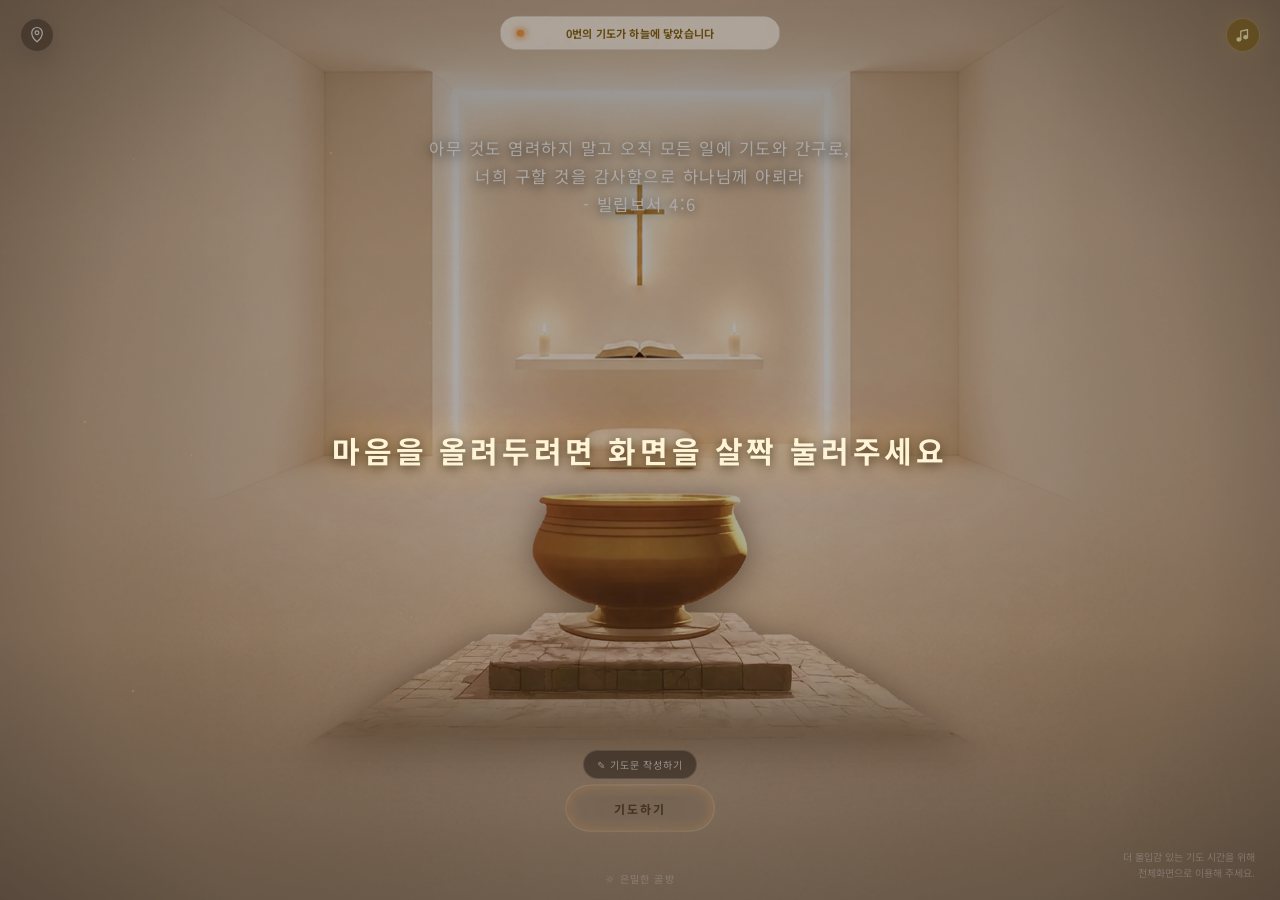
==== commit 5edc47a2: "Add files via upload" ====
--- a/index.html
+++ b/index.html
@@ -17,9 +17,9 @@
     <link rel="preload" as="image" href="./assets/new_pray_ui_on.webp" type="image/webp" />
     <link rel="preconnect" href="https://fonts.googleapis.com">
     <link rel="preconnect" href="https://fonts.gstatic.com" crossorigin>
-    <link href="https://fonts.googleapis.com/css2?family=Noto+Serif+KR:wght@300;400;600&display=swap" rel="stylesheet">
-    <script type="module" crossorigin src="./js/prayer.js?v=1"></script>
-    <link rel="stylesheet" crossorigin href="./css/prayer.css?v=1">
+    <link href="https://fonts.googleapis.com/css2?family=Noto+Sans+KR:wght@300;400;600;700&display=swap" rel="stylesheet">
+    <script type="module" crossorigin src="./js/prayer.js"></script>
+    <link rel="stylesheet" crossorigin href="./css/prayer.css">
   </head>
   <body>
     <div id="root"></div>
--- a/css/prayer.css
+++ b/css/prayer.css
@@ -1 +1 @@
-@import"https://fonts.googleapis.com/css2?family=Noto+Serif+KR:wght@300;400;600;700&display=swap";:root{font-family:"Noto Serif KR",AppleMyungjo,Apple SD Gothic Neo,serif;color:#fff7df;background:#1a1209;font-synthesis:none;text-rendering:optimizeLegibility}*{box-sizing:border-box}html,body,#root{width:100%;height:100%;margin:0;overflow:hidden}button,textarea{font:inherit}button{-webkit-tap-highlight-color:transparent}.app{--gold: #c9a96e;position:relative;width:100%;height:100%;min-height:100dvh;overflow:hidden;isolation:isolate;background:var(--theme-color)}.background,.background-shade,.bg-effect-canvas{position:absolute;top:0;right:0;bottom:0;left:0}.background{z-index:0;background-repeat:no-repeat;transition:opacity .8s ease,background-image .8s ease,filter 2.8s ease-in-out,transform 2.8s ease-in-out}.background-shade{z-index:1;pointer-events:none;background:radial-gradient(circle at 50% 55%,transparent 20%,rgba(10,6,3,.12) 70%,rgba(8,4,2,.34) 100%),linear-gradient(180deg,rgba(0,0,0,.08),transparent 25%,transparent 70%,rgba(0,0,0,.2));transition:opacity 2.8s ease-in-out}.theme-night .background-shade,.theme-jonah .background-shade,.theme-gethsemane .background-shade{background:linear-gradient(180deg,rgba(0,0,12,.12),transparent 45%,rgba(0,0,8,.44))}.theme-jonah .background{filter:brightness(.62) blur(1.6px);transform:scale(1.008)}.theme-jonah .background-shade{opacity:1;background:radial-gradient(circle at 50% 48%,#030a0f14,#02070c57 72%),linear-gradient(180deg,#0005094d,#0003077a)}.theme-jonah.is-praying .background{filter:brightness(1) blur(0);transform:scale(1)}.theme-jonah.is-praying .background-shade{opacity:0}.bg-effect-canvas{z-index:2;width:100%;height:100%;pointer-events:none}.prayer-counter{position:absolute;top:max(12px,env(safe-area-inset-top));left:50%;z-index:30;width:min(280px,calc(100vw - 92px));height:42px;transform:translate(-50%);display:grid;place-items:center}.prayer-counter img{position:absolute;width:100%;height:100%;object-fit:contain;pointer-events:none}.prayer-counter span{position:relative;z-index:1;padding:0 24px;color:#8b6914;font-size:clamp(9px,1vw,11px);font-weight:700;letter-spacing:.02em;text-align:center;word-break:keep-all}.theme-control{position:absolute;top:max(18px,env(safe-area-inset-top));left:20px;z-index:50}.round-control{display:grid;place-items:center;width:34px;height:34px;padding:0;border:1px solid rgba(255,255,255,.22);border-radius:50%;color:#ffffffe0;background:#2a1e146b;box-shadow:0 8px 24px #0000001f;-webkit-backdrop-filter:blur(9px);backdrop-filter:blur(9px);cursor:pointer;font-size:16px;transition:transform .18s ease,background .18s ease}.round-control:hover{transform:scale(1.05);background:#2a1e1494}.round-control:disabled{cursor:default}.location-control svg{display:block;width:18px;height:18px;fill:none;stroke:currentColor;stroke-width:1.65;stroke-linecap:round;stroke-linejoin:round}.audio-control{position:absolute;top:max(18px,env(safe-area-inset-top));right:20px;z-index:50;color:#fff0bd}.audio-control svg{display:block;width:18px;height:18px;overflow:visible;fill:currentColor;stroke:currentColor;stroke-width:1.7;stroke-linecap:round;stroke-linejoin:round}.audio-control svg path{fill:none}.audio-control.active{background:#8b6914a6;box-shadow:0 0 28px #ffd76438}.theme-menu{position:absolute;top:42px;left:0;width:168px;padding:5px;border:1px solid rgba(255,255,255,.12);border-radius:13px;background:#110c09b8;box-shadow:0 18px 60px #00000042;-webkit-backdrop-filter:blur(18px);backdrop-filter:blur(18px)}.theme-menu button,.theme-menu .theme-menu-link{width:100%;display:flex;align-items:center;justify-content:flex-start;gap:8px;padding:7px 8px;border:0;border-radius:8px;color:#ffffffb8;background:transparent;cursor:pointer;text-align:left}.theme-menu .theme-menu-link{margin-top:2px;padding-top:9px;border-top:1px solid rgba(255,255,255,.12);border-radius:0 0 8px 8px;text-decoration:none;-webkit-tap-highlight-color:transparent}.theme-menu-icon{flex:0 0 14px;width:14px;height:14px;opacity:.78}.theme-menu-icon svg{display:block;width:14px;height:14px;fill:none;stroke:currentColor;stroke-width:1.5;stroke-linecap:round;stroke-linejoin:round}.theme-menu-name{font-size:10.5px}.theme-menu-footer{margin-top:4px;padding:7px 7px 3px;border-top:1px solid rgba(255,255,255,.12);text-align:center}.theme-menu-footer a{color:#ffe29aeb;font-size:10px;text-decoration:none}.theme-menu-footer a:hover{text-decoration:underline}.theme-menu-footer p{margin:5px 0 0;color:#ffffff6b;font-size:7.5px;line-height:1.4;word-break:keep-all}.boot-intro,.theme-fade-overlay,.start-guide{position:fixed;top:0;right:0;bottom:0;left:0;display:flex;align-items:center;justify-content:center;pointer-events:none}.start-guide{z-index:55;padding:0 22px;color:#fff5d6;background:#140e0859;opacity:1;transition:opacity .9s ease,background-color .9s ease}.start-guide p{width:min(620px,calc(100vw - 44px));margin:0;font-family:ui-serif,Georgia,Cambria,Times New Roman,serif;font-size:clamp(20px,2.4vw,30px);font-weight:700;line-height:1.5;letter-spacing:.12em;text-align:center;word-break:keep-all;text-shadow:0 0 40px rgba(255,200,80,.7),0 0 80px rgba(255,180,60,.35),0 2px 12px rgba(0,0,0,.7);animation:startGuidePulse 3.5s ease-in-out infinite}.start-guide-dismissing{opacity:0;background:#140e0800}.start-guide-dismissing p{animation:none}.boot-intro{z-index:1000;color:#c9a96e;background:#1a1209;font-family:ui-serif,Georgia,Cambria,Times New Roman,serif;font-size:20px;letter-spacing:.1em;opacity:1;transition:opacity .7s ease}.boot-intro-hidden{opacity:0}.boot-intro span{animation:bootIntroPulse 1.5s ease-in-out infinite}.theme-fade-overlay{z-index:999;color:#fff4dceb;background:#000000e6;animation:themeFadeSequence 3.9s cubic-bezier(.22,.72,.18,1) forwards}.theme-fade-overlay p{padding:0 24px;font-family:Georgia,Times New Roman,serif;font-size:clamp(16px,2.35vw,24px);font-weight:400;letter-spacing:.14em;text-align:center;text-shadow:0 0 12px rgba(255,226,172,.34),0 0 38px rgba(245,214,160,.2);animation:themeMessagePulse 1.6s ease-in-out infinite}@keyframes bootIntroPulse{0%,to{opacity:.5}50%{opacity:1}}@keyframes startGuidePulse{0%,to{opacity:.88;transform:translateY(0)}50%{opacity:1;transform:translateY(-3px)}}@keyframes themeFadeSequence{0%{opacity:0}20.5%,43.5%{opacity:1}to{opacity:0}}@keyframes themeMessagePulse{0%,to{opacity:.82}50%{opacity:1}}.theme-menu button:hover,.theme-menu button.active,.theme-menu .theme-menu-link:hover{color:#ffe29a;background:#ffffff1c}.theme-menu small{opacity:.54;font-size:10px}.verse{position:absolute;top:clamp(115px,15vh,178px);left:50%;z-index:16;width:min(560px,66vw);transform:translate(-50%,8px);opacity:0;color:#fff9e8;text-align:center;pointer-events:none;transition:opacity .7s ease,transform .7s ease;text-shadow:0 2px 12px rgba(0,0,0,.82),0 0 28px rgba(0,0,0,.55)}.verse.visible{transform:translate(-50%);opacity:.92}.verse p{margin:0;font-size:clamp(13px,1.3vw,18px);line-height:1.68;letter-spacing:.09em;white-space:pre-line;word-break:keep-all}.verse small{display:block;margin-top:11px;color:#f4d79c;font-size:clamp(9px,.85vw,11px);letter-spacing:.06em}.altar-stage{position:absolute;left:50%;top:72%;z-index:10;width:clamp(460px,46vw,620px);transform:translate(-50%,-50%);pointer-events:none}.altar{position:relative;z-index:12;display:block;width:100%;height:auto;-webkit-user-select:none;user-select:none;filter:brightness(1) drop-shadow(0 22px 34px rgba(36,22,12,.22));transition:filter 1.2s ease}.is-praying .altar{filter:brightness(1.08) drop-shadow(0 0 26px rgba(255,225,160,.26))}.altar-glow{position:absolute;top:15%;right:20%;bottom:15%;left:20%;z-index:11;border-radius:50%;opacity:.55;background:radial-gradient(ellipse,rgba(255,225,160,.38),rgba(255,190,90,.1) 45%,transparent 72%);filter:blur(20px);transition:opacity 1s ease}.is-praying .altar-glow{opacity:1}.smoke-canvas{position:fixed;top:0;right:0;bottom:0;left:0;z-index:20;opacity:1;mix-blend-mode:normal;isolation:isolate;width:100vw;height:100vh;pointer-events:auto;cursor:pointer}.actions{position:absolute;left:50%;bottom:68px;z-index:40;display:flex;flex-direction:column;align-items:center;gap:5px;transform:translate(-50%)}.write-prayer{padding:6px 13px;border:1px solid rgba(255,255,255,.2);border-radius:999px;color:#ffffffc7;background:#120c0775;-webkit-backdrop-filter:blur(8px);backdrop-filter:blur(8px);cursor:pointer;font-size:10px;letter-spacing:.08em}.prayer-button{position:relative;width:170px;height:48px;padding:0;border:0;color:#5c4a2a;background:transparent;cursor:pointer;transition:transform .18s ease,filter .18s ease}.prayer-button:hover{transform:scale(1.04);filter:drop-shadow(0 0 15px rgba(255,220,150,.42))}.prayer-button img{width:100%;height:100%;object-fit:contain}.prayer-button span{position:absolute;top:0;right:0;bottom:0;left:0;display:grid;place-items:center;font-weight:700;font-size:12px;letter-spacing:.16em}.theme-label{position:absolute;left:50%;bottom:14px;z-index:30;margin:0;transform:translate(-50%);color:#ffffff6b;font-size:10px;letter-spacing:.12em}.fullscreen-guide{position:absolute;right:25px;bottom:20px;z-index:30;margin:0;color:#ffffff6b;font-size:10px;line-height:1.55;text-align:right}.sent-notice{position:fixed;top:34%;left:50%;z-index:90;width:max-content;max-width:calc(100vw - 40px);margin:0;transform:translate(-50%);color:#fff5d6;font-size:clamp(17px,2vw,24px);letter-spacing:.12em;text-align:center;text-shadow:0 0 20px rgba(0,0,0,.9),0 0 50px rgba(255,200,80,.5);animation:notice 2s ease both}@keyframes notice{0%,to{opacity:0;transform:translate(-50%,15px)}20%,75%{opacity:1;transform:translate(-50%)}}.composer-backdrop{position:fixed;top:0;right:0;bottom:0;left:0;z-index:1000;display:grid;place-items:center;padding:24px;background:#261a1052;-webkit-backdrop-filter:blur(5px);backdrop-filter:blur(5px)}.composer{position:relative;width:min(336px,calc(100vw - 48px));min-height:374px;padding:21px 20px 20px;border:1px solid rgba(201,169,110,.35);border-radius:24px;color:#5c3d2e;background:#fff7e4f7;box-shadow:0 24px 80px #43271042;text-align:center;animation:composer-in .26s ease backwards}.composer-field{position:relative}@keyframes composer-in{0%{opacity:0;transform:translateY(16px) scale(.97)}to{opacity:1;transform:translateY(0) scale(1)}}.composer-close{position:absolute;top:12px;right:14px;width:32px;height:32px;border:0;color:#5c3d2e8a;background:transparent;cursor:pointer;font-size:21px}.composer-ornament{margin:0;color:#c9a96e;font-size:10px}.composer h2{margin:4px 0 11px;font-size:15px;letter-spacing:.11em}.composer-notice{margin:0 0 12px;padding:8px 10px;border:1px solid rgba(116,83,54,.16);border-radius:4px;color:#5c3d2e94;background:#ffffff47;font-size:9.5px;line-height:1.45;letter-spacing:.01em;text-align:center}.composer textarea{width:100%;height:180px;padding:13px;resize:none;outline:none;border:1px solid rgba(116,83,54,.17);border-radius:8px;color:#5c3d2e;background:#ffffff8c;font-size:12px;line-height:1.65}.composer textarea:focus{border-color:#c9a96e9e;box-shadow:0 0 0 3px #c9a96e1a}.composer-submit{width:100%;margin-top:13px;padding:10px;border:0;border-radius:999px;color:#fff;background:linear-gradient(90deg,#b89451,#d3ad4e,#b89451);box-shadow:0 8px 24px #ad833340;cursor:pointer;font-size:12px;font-weight:700;letter-spacing:.08em}.composer-submit:disabled{opacity:.45;cursor:not-allowed}@media (min-width: 701px) and (max-width: 1366px){.altar-stage{top:71%;width:clamp(580px,60vw,760px)}}@media (max-width: 700px){.prayer-counter{top:max(9px,env(safe-area-inset-top));width:calc(100vw - 116px);max-width:300px;height:45px}.prayer-counter span{padding:0 24px;font-size:10px}.round-control{width:36px;height:36px}.theme-control{left:12px;top:max(12px,env(safe-area-inset-top))}.audio-control{right:12px;top:max(12px,env(safe-area-inset-top))}.verse{top:105px;width:88vw}.verse p{font-size:14px;line-height:1.7}.altar-stage{top:69%;width:max(440px,78vw)}.actions{bottom:45px}.prayer-button{width:190px;height:54px}.fullscreen-guide{display:none}.theme-label{bottom:8px}}body.codex-prayer-keyboard-active .composer-backdrop{top:var(--codex-visual-offset-top, 0px);bottom:auto;height:var(--codex-visual-vh, 100dvh);padding:12px;align-items:start}body.codex-prayer-keyboard-active .composer{min-height:0}body.codex-prayer-keyboard-active .composer textarea{height:min(180px,30vh)}body.codex-prayer-keyboard-settling .composer{transition:none}@media (prefers-reduced-motion: reduce){*,*:before,*:after{scroll-behavior:auto!important;animation-duration:.01ms!important;animation-iteration-count:1!important;transition-duration:.01ms!important}}.codex-managed-theme-layer{position:absolute;top:0;right:0;bottom:0;left:0;z-index:3;overflow:hidden;pointer-events:none;background-repeat:no-repeat;animation:themeLayerFadeIn 1.2s ease both}@keyframes themeLayerFadeIn{0%{opacity:0}to{opacity:1}}.golbang-dust,.mark-dust,.jonah-particle,.sinal-mist,.sinal-air-dust{position:absolute;border-radius:999px;pointer-events:none}.golbang-dust{z-index:2;left:var(--x);top:var(--y);width:var(--size);height:var(--size);background:#ffe6be8c;box-shadow:0 0 8px #ffc88247;animation:golbangDustFloat var(--duration) ease-in-out infinite;animation-delay:var(--delay)}@keyframes golbangDustFloat{0%{transform:translate3d(-8px,6px,0) scale(.85);opacity:0}15%{opacity:.35}50%{transform:translate3d(6px,-4px,0) scale(1.05);opacity:.55}85%{opacity:.25}to{transform:translate3d(14px,-10px,0) scale(.85);opacity:0}}.theme-golbang .altar{filter:drop-shadow(0 5px 16px rgba(40,20,5,.5));transition:filter 1.2s ease-in-out}.theme-golbang.is-praying .altar{filter:drop-shadow(0 5px 16px rgba(40,20,5,.6)) brightness(1.05) saturate(1.05)}.theme-golbang.is-praying .background{filter:brightness(1.05) saturate(1.05)}#mark-theme-layer:before{content:"";position:absolute;top:0;right:0;bottom:0;left:0;background:radial-gradient(ellipse at 74% 36%,rgba(255,224,170,.38),transparent 38%),linear-gradient(110deg,transparent 33%,rgba(255,210,125,.05) 38%,rgba(255,224,160,.27) 47%,transparent 52%),linear-gradient(104deg,transparent 44%,rgba(255,216,150,.19) 50%,rgba(255,246,214,.25) 59%,transparent 73%),radial-gradient(ellipse at 14% 77%,rgba(255,155,74,.16),transparent 28%),radial-gradient(ellipse at 86% 78%,rgba(255,170,82,.14),transparent 26%);mix-blend-mode:screen;animation:markWarmLightBreathe 18s ease-in-out infinite}#mark-theme-layer:after{content:"";position:absolute;top:0;right:0;bottom:0;left:0;background:linear-gradient(180deg,#3e2b2114,#3e2b2138)}.mark-dust{z-index:2;left:var(--x);top:var(--y);width:var(--size);height:var(--size);background:#ffeec0ad;box-shadow:0 0 9px #ffca7857;animation:markDustFloat var(--duration) ease-in-out infinite;animation-delay:var(--delay)}@keyframes markWarmLightBreathe{0%,to{opacity:.72;filter:brightness(1)}50%{opacity:.94;filter:brightness(1.08)}}@keyframes markDustFloat{0%{transform:translate3d(-18px,8px,0) scale(.82);opacity:0}13%{opacity:.42}50%{transform:translate3d(calc(var(--wind-x) * .52),calc(var(--wind-y) * .56 + 5px),0) scale(1.08);opacity:.68}84%{opacity:.25}to{transform:translate3d(var(--wind-x),var(--wind-y),0) scale(.85);opacity:0}}#jonah-theme-layer{z-index:4}#jonah-theme-layer:after{content:"";position:absolute;top:0;right:0;bottom:0;left:0;background:radial-gradient(ellipse at 42% 58%,#010d1214,#010d1247 52%,#010d1294),linear-gradient(156deg,#010d121f,#010d1252 54%,#010d1280);opacity:1;transition:opacity .9s ease;animation:jonahDarkBreath 32s ease-in-out infinite}.is-praying #jonah-theme-layer:after{opacity:0;animation:none}.jonah-particle{z-index:2;left:var(--x);top:var(--y);width:var(--size);height:var(--size);background:#a4fff294;box-shadow:0 0 10px #41e6dc6b;animation:jonahParticleFloat var(--duration) ease-in-out infinite;animation-delay:var(--delay)}@keyframes jonahDarkBreath{0%,to{opacity:.78}50%{opacity:.92}}@keyframes jonahParticleFloat{0%{transform:translate3d(-16px,10px,0) scale(.82);opacity:0}14%{opacity:.38}46%{transform:translate3d(calc(var(--wind-x) * .48),calc(var(--wind-y) * .46 - 6px),0) scale(1.16);opacity:.62}78%{transform:translate3d(calc(var(--wind-x) * .82),calc(var(--wind-y) * .9 + 7px),0) scale(1.04);opacity:.3}to{transform:translate3d(var(--wind-x),var(--wind-y),0) scale(.88);opacity:0}}.theme-jonah .altar{filter:brightness(.72) saturate(.92)}.theme-jonah.is-praying .altar{filter:none}#sinal-theme-layer:before{content:"";position:absolute;top:0;right:0;bottom:0;left:0;background:radial-gradient(ellipse at 54% 36%,rgba(255,194,126,.16),transparent 24%),radial-gradient(ellipse at 53% 42%,rgba(210,235,255,.08),transparent 42%);mix-blend-mode:screen;filter:blur(1.6px);animation:sinalHolyLight 20s ease-in-out infinite}#sinal-theme-layer:after{content:"";position:absolute;top:-1.5%;right:-1.5%;bottom:-1.5%;left:-1.5%;background:radial-gradient(ellipse at 26% 70%,rgba(210,235,255,.16),transparent 36%),radial-gradient(ellipse at 70% 76%,rgba(255,224,190,.12),transparent 32%),linear-gradient(180deg,transparent 0 50%,rgba(83,106,131,.15) 72%,rgba(83,106,131,.24) 100%);filter:blur(5px) brightness(.76) saturate(.92);transition:filter 1s ease-in-out;animation:sinalCloudDrift 56s ease-in-out infinite}.is-praying #sinal-theme-layer:after{filter:blur(5px)}.sinal-mist{left:var(--x);top:var(--y);width:var(--w);height:var(--h);background:radial-gradient(ellipse,rgba(225,238,255,.24),transparent 72%);filter:blur(5px) brightness(.76) saturate(.92);transition:filter 1s ease-in-out;animation:sinalMistMove var(--duration) ease-in-out infinite;animation-delay:var(--delay)}.is-praying .sinal-mist{filter:blur(5px)}.sinal-air-dust{z-index:2;left:var(--x);top:var(--y);width:var(--size);height:var(--size);background:#ecf4ff38;box-shadow:0 0 5px #d2e6fa1f;animation:sinalAirDustFloat var(--duration) ease-in-out infinite;animation-delay:var(--delay)}.sinal-top-cloud{position:absolute;display:block;top:var(--cloud-top, 0px);left:var(--cloud-left, 0px);z-index:5;width:var(--cloud-width, 100px);aspect-ratio:var(--cloud-ratio, 1);background:var(--cloud-image) center center / contain no-repeat;pointer-events:none;transform:translate(calc(var(--cloud-translate-x) + var(--cloud-drift-start))) scaleX(var(--cloud-flip, 1)) scale(var(--cloud-scale, 1));transform-origin:center top;filter:brightness(.72) saturate(.92);transition:filter 1s ease-in-out,left 5s ease-in-out;will-change:transform}.sinal-top-cloud-left{--cloud-image: url(../assets/sinae_cloud1.webp);--cloud-left: 48%;--cloud-top: -3%;--cloud-width: clamp(680px, 72vw, 820px);--cloud-ratio: 2999 / 2146;--cloud-translate-x: -59%;--cloud-scale: 1;--cloud-flip: 1;--cloud-drift-start: 0px;--cloud-drift-mid: 4px;--cloud-drift-end: -3px;--cloud-duration: 42s;--cloud-delay: -7s;z-index:6}.sinal-top-cloud-right{--cloud-image: url(../assets/sinae_cloud2.webp);--cloud-left: 52%;--cloud-top: -2%;--cloud-width: clamp(800px, 86vw, 980px);--cloud-ratio: 3285 / 1868;--cloud-translate-x: -41%;--cloud-scale: 1;--cloud-flip: 1;--cloud-drift-start: 0px;--cloud-drift-mid: -4px;--cloud-drift-end: 3px;--cloud-duration: 48s;--cloud-delay: -15s;z-index:5}.is-praying .sinal-top-cloud{filter:none;animation:sinalTopCloudFloat var(--cloud-duration) ease-in-out infinite;animation-delay:5s;animation-fill-mode:backwards}.is-praying .sinal-top-cloud-left{left:45%}.is-praying .sinal-top-cloud-right{left:55%}@keyframes sinalHolyLight{0%,to{opacity:.38;filter:brightness(1)}50%{opacity:.54;filter:brightness(1.04)}}@keyframes sinalCloudDrift{0%,to{transform:translate3d(-2%,0,0);opacity:.68}50%{transform:translate3d(3%,-1%,0);opacity:.86}}@keyframes sinalMistMove{0%,to{transform:translate3d(-22px,8px,0) scaleX(1);opacity:.18}50%{transform:translate3d(32px,-12px,0) scaleX(1.12);opacity:.52}}@keyframes sinalAirDustFloat{0%,to{transform:translateZ(0);opacity:.05}42%{opacity:.26}72%{transform:translate3d(12px,-16px,0);opacity:.15}}@keyframes sinalTopCloudFloat{0%,to{transform:translate(calc(var(--cloud-translate-x) + var(--cloud-drift-start))) scaleX(var(--cloud-flip, 1)) scale(var(--cloud-scale))}34%{transform:translate(calc(var(--cloud-translate-x) + var(--cloud-drift-mid))) scaleX(var(--cloud-flip, 1)) scale(var(--cloud-scale))}68%{transform:translate(calc(var(--cloud-translate-x) + var(--cloud-drift-end))) scaleX(var(--cloud-flip, 1)) scale(var(--cloud-scale))}}.theme-sinal .background{filter:brightness(.83) blur(1.4px);transform:scale(1.006);transition:filter 1s ease-in-out,transform 1s ease-in-out}.theme-sinal.is-praying .background{filter:blur(1px);transform:none}.theme-sinal .altar-stage{filter:brightness(.72) saturate(.92);transition:filter 2s ease-in-out;will-change:filter}.theme-sinal.is-praying .altar-stage{filter:brightness(1) saturate(1)}#summer-theme-layer .summer-waiting-dim{position:absolute;top:0;right:0;bottom:0;left:0;z-index:12;pointer-events:none;mix-blend-mode:multiply;background:radial-gradient(ellipse at 50% 42%,#1423161f,#0916103d 48%,#02080657),linear-gradient(180deg,#00120a2e,#000a0752);transition:opacity 1.2s ease}.is-praying #summer-theme-layer .summer-waiting-dim{opacity:.35}@media (max-width: 820px),(pointer: coarse){#summer-theme-layer .summer-waiting-dim{background:radial-gradient(ellipse at 50% 32%,#1c3a220d,#0c20141f 48%,#030c0733),linear-gradient(180deg,#00120a0d,#000a0733)}}#gethsemane-theme-layer .gethsemane-front-layer{position:absolute;left:0;right:0;bottom:0;z-index:11;height:30%;pointer-events:none;background-image:url(../assets/front_gra.webp);background-size:100% auto;background-repeat:no-repeat;background-position:bottom center}#gethsemane-theme-layer .gethsemane-haze-layer,#gethsemane-theme-layer .gethsemane-wind-layer,#gethsemane-theme-layer .gethsemane-star-layer{position:absolute;top:0;right:0;bottom:0;left:0;pointer-events:none;overflow:hidden}#gethsemane-theme-layer .gethsemane-haze-layer{z-index:16}#gethsemane-theme-layer .gethsemane-wind-layer{z-index:14}#gethsemane-theme-layer .gethsemane-star-layer{z-index:3}#gethsemane-theme-layer .gethsemane-haze-layer span{position:absolute;left:var(--left);top:var(--top);width:var(--w);height:var(--h);border-radius:999px;background:radial-gradient(ellipse,rgba(255,255,255,.62) 0%,rgba(220,230,255,.34) 36%,transparent 72%);filter:blur(15px);opacity:.2;animation:gethsemaneHazeBreathe var(--duration) ease-in-out infinite;animation-delay:var(--delay)}#gethsemane-theme-layer .gethsemane-wind-layer span{position:absolute;left:-110%;top:var(--top);width:250%;height:1px;background:linear-gradient(90deg,transparent,rgba(220,230,255,.12),rgba(255,255,255,.08),transparent);filter:blur(3px);opacity:.64;animation:gethsemaneWindDrift var(--duration) linear infinite;animation-delay:var(--delay)}#gethsemane-theme-layer .gethsemane-star{position:absolute;left:var(--x);top:var(--y);width:var(--size);height:var(--size);border-radius:999px;background:#ffffffd1;box-shadow:0 0 8px #d7e6ff47;animation:gethsemaneStarPulse var(--duration) ease-in-out infinite;animation-delay:var(--delay)}@keyframes gethsemaneHazeBreathe{0%,to{transform:translateZ(0) scaleX(1);opacity:.16}45%{transform:translate3d(26px,-10px,0) scaleX(1.12);opacity:.3}72%{transform:translate3d(-10px,4px,0) scaleX(1.04);opacity:.22}}@keyframes gethsemaneWindDrift{0%{transform:translate(0);opacity:0}12%{opacity:.46}76%{opacity:.34}to{transform:translate(80%);opacity:0}}@keyframes gethsemaneStarPulse{0%,to{transform:scale(1);opacity:.22}50%{transform:scale(1.3);opacity:.82}}.theme-gethsemane:after{content:"";position:absolute;top:0;right:0;bottom:0;left:0;z-index:18;pointer-events:none;background:#00000029;opacity:1;transition:opacity .8s ease}.theme-gethsemane.is-praying:after{opacity:0}.prayer-paper-shrinking{pointer-events:none;transition:transform 1.5s cubic-bezier(.22,1,.36,1),opacity 1.5s cubic-bezier(.22,1,.36,1),filter 1.5s cubic-bezier(.22,1,.36,1);transform:translateY(-30px) scale(.82)!important;opacity:.7!important;filter:blur(2px)!important}.prayer-paper-rising{pointer-events:none;transition:transform 2s cubic-bezier(.22,1,.36,1),opacity 2s cubic-bezier(.22,1,.36,1),filter 2s cubic-bezier(.22,1,.36,1);transform:translateY(-260px) scale(.82)!important;opacity:0!important;filter:blur(8px)!important}.prayer-text-fadeout{animation:prayerTextFadeOut 1.2s ease forwards}@keyframes prayerTextFadeOut{0%{opacity:1;filter:blur(0)}to{opacity:0;filter:blur(3px)}}.prayer-word-anchor{position:absolute;left:50%;top:50%;z-index:20;transform:translate(-50%,-50%);pointer-events:none}.prayer-word-particle{width:5px;height:5px;border-radius:50%;background:#ffe6a0f2;box-shadow:0 0 12px #ffdc8ce6,0 0 24px #ffc85a80;animation:prayerWordRise 1.6s ease-out forwards}@keyframes prayerWordRise{0%{opacity:0;transform:translate(0) scale(.5)}20%{opacity:1}55%{opacity:.9;transform:translate(var(--toX),var(--toY)) scale(.8)}to{opacity:0;transform:translate(var(--toX),calc(var(--toY) + 60px)) scale(.3)}}.prayer-particle-anchor{position:absolute;left:50%;bottom:32%;z-index:65;transform:translate(-50%);pointer-events:none}.prayer-particle{width:6px;height:6px;border-radius:50%;background:#ffe6a0f2;box-shadow:0 0 14px #ffdc8ce6;animation:prayerParticleRise 1.4s ease-out forwards}@keyframes prayerParticleRise{0%{opacity:0;transform:translate(0) scale(.5)}20%{opacity:1}to{opacity:0;transform:translate(var(--x),-150px) scale(1.1)}}.prayer-letters{position:absolute;top:0;right:0;bottom:0;left:0;z-index:55;overflow:hidden;pointer-events:none}.prayer-letter{position:absolute;top:0;left:var(--letter-x);width:140px;margin-left:-70px;pointer-events:none;animation:prayerLetterRise 18s ease-in-out forwards}@keyframes prayerLetterRise{0%{opacity:.6;transform:translateY(var(--from-y)) scale(.7);filter:brightness(.8)}30%{opacity:1;transform:translateY(calc(var(--from-y) * .62)) scale(1);filter:brightness(1.3)}65%{opacity:.5;transform:translateY(calc(var(--from-y) * .26)) scale(1.1);filter:brightness(1.8)}to{opacity:0;transform:translateY(-300px) scale(1);filter:brightness(2)}}.prayer-letter-card{position:relative;width:140px;height:180px;overflow:hidden;border:1px solid rgba(139,105,20,.15);border-radius:8px;background:linear-gradient(135deg,#faf6f0,#f5efe6,#faf6f0);box-shadow:0 4px 15px #c9a96e33}.prayer-letter-seal{position:absolute;top:0;left:0;right:0;height:4px;background:linear-gradient(90deg,#c9a96e66,#8b691499,#c9a96e66)}.prayer-letter-text{margin:0;padding:16px 12px 12px;color:#5c3d2eb3;font-family:Georgia,Times New Roman,serif;font-size:10px;line-height:16px;white-space:pre-wrap;word-break:break-word;display:-webkit-box;-webkit-line-clamp:6;-webkit-box-orient:vertical;overflow:hidden}.prayer-letter-divider{position:absolute;bottom:8px;left:50%;width:32px;height:1px;margin-left:-16px;background:#c9a96e4d}@media (prefers-reduced-motion: reduce){.prayer-letter{display:none}}
+@import"https://fonts.googleapis.com/css2?family=Noto+Sans+KR:wght@300;400;600;700&display=swap";:root{font-family:Noto Sans KR,Apple SD Gothic Neo,Malgun Gothic,system-ui,sans-serif;color:#fff7df;background:#1a1209;font-synthesis:none;text-rendering:optimizeLegibility}*{box-sizing:border-box}html,body,#root{width:100%;height:100%;margin:0;overflow:hidden}button,textarea{font:inherit}button{-webkit-tap-highlight-color:transparent}.app{--gold: #c9a96e;position:relative;width:100%;height:100%;min-height:100dvh;overflow:hidden;isolation:isolate;background:var(--theme-color)}.background,.background-shade,.bg-effect-canvas{position:absolute;top:0;right:0;bottom:0;left:0}.background{z-index:0;background-repeat:no-repeat;transition:opacity .8s ease,background-image .8s ease,filter 2.8s ease-in-out,transform 2.8s ease-in-out}.background-shade{z-index:1;pointer-events:none;background:radial-gradient(circle at 50% 55%,transparent 20%,rgba(10,6,3,.12) 70%,rgba(8,4,2,.34) 100%),linear-gradient(180deg,rgba(0,0,0,.08),transparent 25%,transparent 70%,rgba(0,0,0,.2));transition:opacity 2.8s ease-in-out}.theme-night .background-shade,.theme-jonah .background-shade,.theme-gethsemane .background-shade{background:linear-gradient(180deg,rgba(0,0,12,.12),transparent 45%,rgba(0,0,8,.44))}.theme-jonah .background{filter:brightness(.62) blur(1.6px);transform:scale(1.008)}.theme-jonah .background-shade{opacity:1;background:radial-gradient(circle at 50% 48%,#030a0f14,#02070c57 72%),linear-gradient(180deg,#0005094d,#0003077a)}.theme-jonah.is-praying .background{filter:brightness(1) blur(0);transform:scale(1)}.theme-jonah.is-praying .background-shade{opacity:0}.bg-effect-canvas{z-index:2;width:100%;height:100%;pointer-events:none}.prayer-counter{position:absolute;top:max(12px,env(safe-area-inset-top));left:50%;z-index:30;width:min(280px,calc(100vw - 92px));height:42px;transform:translate(-50%);display:grid;place-items:center}.prayer-counter img{position:absolute;width:100%;height:100%;object-fit:contain;pointer-events:none}.prayer-counter span{position:relative;z-index:1;padding:0 24px;color:#8b6914;font-size:clamp(9px,1vw,11px);font-weight:700;letter-spacing:.02em;text-align:center;word-break:keep-all}.theme-control{position:absolute;top:max(18px,env(safe-area-inset-top));left:20px;z-index:50}.round-control{display:grid;place-items:center;width:34px;height:34px;padding:0;border:1px solid rgba(255,255,255,.22);border-radius:50%;color:#ffffffe0;background:#2a1e146b;box-shadow:0 8px 24px #0000001f;-webkit-backdrop-filter:blur(9px);backdrop-filter:blur(9px);cursor:pointer;font-size:16px;transition:transform .18s ease,background .18s ease}.round-control:hover{transform:scale(1.05);background:#2a1e1494}.round-control:disabled{cursor:default}.location-control svg{display:block;width:18px;height:18px;fill:none;stroke:currentColor;stroke-width:1.65;stroke-linecap:round;stroke-linejoin:round}.audio-control{position:absolute;top:max(18px,env(safe-area-inset-top));right:20px;z-index:50;color:#fff0bd}.audio-control svg{display:block;width:18px;height:18px;overflow:visible;fill:currentColor;stroke:currentColor;stroke-width:1.7;stroke-linecap:round;stroke-linejoin:round}.audio-control svg path{fill:none}.audio-control.active{background:#8b6914a6;box-shadow:0 0 28px #ffd76438}.theme-menu{position:absolute;top:42px;left:0;width:168px;padding:5px;border:1px solid rgba(255,255,255,.12);border-radius:13px;background:#110c09b8;box-shadow:0 18px 60px #00000042;-webkit-backdrop-filter:blur(18px);backdrop-filter:blur(18px)}.theme-menu button,.theme-menu .theme-menu-link{width:100%;display:flex;align-items:center;justify-content:flex-start;gap:8px;padding:7px 8px;border:0;border-radius:8px;color:#ffffffb8;background:transparent;cursor:pointer;text-align:left}.theme-menu .theme-menu-link{margin-top:2px;padding-top:9px;border-top:1px solid rgba(255,255,255,.12);border-radius:0 0 8px 8px;text-decoration:none;-webkit-tap-highlight-color:transparent}.theme-menu-icon{flex:0 0 14px;width:14px;height:14px;opacity:.78}.theme-menu-icon svg{display:block;width:14px;height:14px;fill:none;stroke:currentColor;stroke-width:1.5;stroke-linecap:round;stroke-linejoin:round}.theme-menu-name{font-size:10.5px}.theme-menu-footer{margin-top:4px;padding:7px 7px 3px;border-top:1px solid rgba(255,255,255,.12);text-align:center}.theme-menu-footer a{color:#ffe29aeb;font-size:10px;text-decoration:none}.theme-menu-footer a:hover{text-decoration:underline}.theme-menu-footer p{margin:5px 0 0;color:#ffffff6b;font-size:7.5px;line-height:1.4;word-break:keep-all}.boot-intro,.theme-fade-overlay,.start-guide{position:fixed;top:0;right:0;bottom:0;left:0;display:flex;align-items:center;justify-content:center;pointer-events:none}.start-guide{z-index:55;padding:0 22px;color:#fff5d6;background:#140e0859;opacity:1;transition:opacity .9s ease,background-color .9s ease}.start-guide p{width:min(620px,calc(100vw - 44px));margin:0;font-family:inherit;font-size:clamp(20px,2.4vw,30px);font-weight:700;line-height:1.5;letter-spacing:.12em;text-align:center;word-break:keep-all;text-shadow:0 0 40px rgba(255,200,80,.7),0 0 80px rgba(255,180,60,.35),0 2px 12px rgba(0,0,0,.7);animation:startGuidePulse 3.5s ease-in-out infinite}.start-guide-dismissing{opacity:0;background:#140e0800}.start-guide-dismissing p{animation:none}.boot-intro{z-index:1000;color:#c9a96e;background:#1a1209;font-family:inherit;font-size:20px;letter-spacing:.1em;opacity:1;transition:opacity .7s ease}.boot-intro-hidden{opacity:0}.boot-intro span{animation:bootIntroPulse 1.5s ease-in-out infinite}.theme-fade-overlay{z-index:999;color:#fff4dceb;background:#000000e6;animation:themeFadeSequence 3.9s cubic-bezier(.22,.72,.18,1) forwards}.theme-fade-overlay p{padding:0 24px;font-family:inherit;font-size:clamp(16px,2.35vw,24px);font-weight:400;letter-spacing:.14em;text-align:center;text-shadow:0 0 12px rgba(255,226,172,.34),0 0 38px rgba(245,214,160,.2);animation:themeMessagePulse 1.6s ease-in-out infinite}@keyframes bootIntroPulse{0%,to{opacity:.5}50%{opacity:1}}@keyframes startGuidePulse{0%,to{opacity:.88;transform:translateY(0)}50%{opacity:1;transform:translateY(-3px)}}@keyframes themeFadeSequence{0%{opacity:0}20.5%,43.5%{opacity:1}to{opacity:0}}@keyframes themeMessagePulse{0%,to{opacity:.82}50%{opacity:1}}.theme-menu button:hover,.theme-menu button.active,.theme-menu .theme-menu-link:hover{color:#ffe29a;background:#ffffff1c}.theme-menu small{opacity:.54;font-size:10px}.verse{position:absolute;top:clamp(115px,15vh,178px);left:50%;z-index:16;width:min(560px,66vw);transform:translate(-50%,8px);opacity:0;color:#fff9e8;text-align:center;pointer-events:none;transition:opacity .7s ease,transform .7s ease;text-shadow:0 2px 12px rgba(0,0,0,.82),0 0 28px rgba(0,0,0,.55)}.verse.visible{transform:translate(-50%);opacity:.92}.verse p{margin:0;font-size:clamp(13px,1.3vw,18px);line-height:1.68;letter-spacing:.09em;color:#fff;white-space:pre-line;word-break:keep-all}.verse small{display:block;margin-top:11px;color:#f4d79c;font-size:clamp(9px,.85vw,11px);letter-spacing:.06em}.altar-stage{position:absolute;left:50%;top:72%;z-index:10;width:clamp(460px,46vw,620px);transform:translate(-50%,-50%);pointer-events:none}.altar{position:relative;z-index:12;display:block;width:100%;height:auto;-webkit-user-select:none;user-select:none;filter:brightness(1) drop-shadow(0 22px 34px rgba(36,22,12,.22));transition:filter 1.2s ease}.is-praying .altar{filter:brightness(1.08) drop-shadow(0 0 26px rgba(255,225,160,.26))}.altar-glow{position:absolute;top:15%;right:20%;bottom:15%;left:20%;z-index:11;border-radius:50%;opacity:.55;background:radial-gradient(ellipse,rgba(255,225,160,.38),rgba(255,190,90,.1) 45%,transparent 72%);filter:blur(20px);transition:opacity 1s ease}.is-praying .altar-glow{opacity:1}.smoke-canvas{position:fixed;top:0;right:0;bottom:0;left:0;z-index:20;opacity:1;mix-blend-mode:normal;isolation:isolate;width:100vw;height:100vh;pointer-events:auto;cursor:pointer}.actions{position:absolute;left:50%;bottom:68px;z-index:40;display:flex;flex-direction:column;align-items:center;gap:5px;transform:translate(-50%)}.write-prayer{padding:6px 13px;border:1px solid rgba(255,255,255,.2);border-radius:999px;color:#ffffffc7;background:#120c0775;-webkit-backdrop-filter:blur(8px);backdrop-filter:blur(8px);cursor:pointer;font-size:10px;letter-spacing:.08em}.prayer-button{position:relative;width:170px;height:48px;padding:0;border:0;color:#5c4a2a;background:transparent;cursor:pointer;transition:transform .18s ease,filter .18s ease}.prayer-button:hover{transform:scale(1.04);filter:drop-shadow(0 0 15px rgba(255,220,150,.42))}.prayer-button img{width:100%;height:100%;object-fit:contain}.prayer-button span{position:absolute;top:0;right:0;bottom:0;left:0;display:grid;place-items:center;font-weight:700;font-size:12px;letter-spacing:.16em}.theme-label{position:absolute;left:50%;bottom:14px;z-index:30;margin:0;transform:translate(-50%);color:#ffffff6b;font-size:10px;letter-spacing:.12em}.fullscreen-guide{position:absolute;right:25px;bottom:20px;z-index:30;margin:0;color:#ffffff6b;font-size:10px;line-height:1.55;text-align:right}.sent-notice{position:fixed;top:34%;left:50%;z-index:90;width:max-content;max-width:calc(100vw - 40px);margin:0;transform:translate(-50%);color:#fff5d6;font-size:clamp(17px,2vw,24px);letter-spacing:.12em;text-align:center;text-shadow:0 0 20px rgba(0,0,0,.9),0 0 50px rgba(255,200,80,.5);animation:notice 2s ease both}@keyframes notice{0%,to{opacity:0;transform:translate(-50%,15px)}20%,75%{opacity:1;transform:translate(-50%)}}.composer-backdrop{position:fixed;top:0;right:0;bottom:0;left:0;z-index:1000;display:grid;place-items:center;padding:24px;background:#261a1052;-webkit-backdrop-filter:blur(5px);backdrop-filter:blur(5px)}.composer{position:relative;width:min(336px,calc(100vw - 48px));min-height:374px;padding:21px 20px 20px;border:1px solid rgba(201,169,110,.35);border-radius:24px;color:#5c3d2e;background:#fff7e4f7;box-shadow:0 24px 80px #43271042;text-align:center;animation:composer-in .26s ease backwards}.composer-field{position:relative}@keyframes composer-in{0%{opacity:0;transform:translateY(16px) scale(.97)}to{opacity:1;transform:translateY(0) scale(1)}}.composer-close{position:absolute;top:12px;right:14px;width:32px;height:32px;border:0;color:#5c3d2e8a;background:transparent;cursor:pointer;font-size:21px}.composer-ornament{margin:0;color:#c9a96e;font-size:10px}.composer h2{margin:4px 0 11px;font-size:15px;letter-spacing:.11em}.composer-notice{margin:0 0 12px;padding:8px 10px;border:1px solid rgba(116,83,54,.16);border-radius:4px;color:#5c3d2e94;background:#ffffff47;font-size:9.5px;line-height:1.45;letter-spacing:.01em;text-align:center}.composer textarea{width:100%;height:180px;padding:13px;resize:none;outline:none;border:1px solid rgba(116,83,54,.17);border-radius:8px;color:#5c3d2e;background:#ffffff8c;font-size:12px;line-height:1.65}.composer textarea:focus{border-color:#c9a96e9e;box-shadow:0 0 0 3px #c9a96e1a}.composer-submit{width:100%;margin-top:13px;padding:10px;border:0;border-radius:999px;color:#fff;background:linear-gradient(90deg,#b89451,#d3ad4e,#b89451);box-shadow:0 8px 24px #ad833340;cursor:pointer;font-size:12px;font-weight:700;letter-spacing:.08em}.composer-submit:disabled{opacity:.45;cursor:not-allowed}@media (min-width: 701px) and (max-width: 1366px){.altar-stage{top:71%;width:clamp(580px,60vw,760px)}}@media (max-width: 700px){.prayer-counter{top:max(9px,env(safe-area-inset-top));width:calc(100vw - 116px);max-width:300px;height:45px}.prayer-counter span{padding:0 24px;font-size:10px}.round-control{width:36px;height:36px}.theme-control{left:12px;top:max(12px,env(safe-area-inset-top))}.audio-control{right:12px;top:max(12px,env(safe-area-inset-top))}.verse{top:105px;width:88vw}.verse p{font-size:14px;line-height:1.7}.altar-stage{top:69%;width:max(440px,78vw)}.actions{bottom:45px}.prayer-button{width:190px;height:54px}.fullscreen-guide{display:none}.theme-label{bottom:8px}}body.codex-prayer-keyboard-active .composer-backdrop{top:var(--codex-visual-offset-top, 0px);bottom:auto;height:var(--codex-visual-vh, 100dvh);padding:12px;align-items:start}body.codex-prayer-keyboard-active .composer{min-height:0}body.codex-prayer-keyboard-active .composer textarea{height:min(180px,30vh)}body.codex-prayer-keyboard-settling .composer{transition:none}@media (prefers-reduced-motion: reduce){*,*:before,*:after{scroll-behavior:auto!important;animation-duration:.01ms!important;animation-iteration-count:1!important;transition-duration:.01ms!important}}.codex-managed-theme-layer{position:absolute;top:0;right:0;bottom:0;left:0;z-index:3;overflow:hidden;pointer-events:none;background-repeat:no-repeat;animation:themeLayerFadeIn 1.2s ease both}@keyframes themeLayerFadeIn{0%{opacity:0}to{opacity:1}}.golbang-dust,.mark-dust,.jonah-particle,.sinal-mist,.sinal-air-dust{position:absolute;border-radius:999px;pointer-events:none}.golbang-dust{z-index:2;left:var(--x);top:var(--y);width:var(--size);height:var(--size);background:#ffe6be8c;box-shadow:0 0 8px #ffc88247;animation:golbangDustFloat var(--duration) ease-in-out infinite;animation-delay:var(--delay)}@keyframes golbangDustFloat{0%{transform:translate3d(-8px,6px,0) scale(.85);opacity:0}15%{opacity:.35}50%{transform:translate3d(6px,-4px,0) scale(1.05);opacity:.55}85%{opacity:.25}to{transform:translate3d(14px,-10px,0) scale(.85);opacity:0}}.theme-golbang .altar{filter:drop-shadow(0 5px 16px rgba(40,20,5,.5));transition:filter 1.2s ease-in-out}.theme-golbang.is-praying .altar{filter:drop-shadow(0 5px 16px rgba(40,20,5,.6)) brightness(1.05) saturate(1.05)}.theme-golbang.is-praying .background{filter:brightness(1.05) saturate(1.05)}#mark-theme-layer:before{content:"";position:absolute;top:0;right:0;bottom:0;left:0;background:radial-gradient(ellipse at 74% 36%,rgba(255,224,170,.38),transparent 38%),linear-gradient(110deg,transparent 33%,rgba(255,210,125,.05) 38%,rgba(255,224,160,.27) 47%,transparent 52%),linear-gradient(104deg,transparent 44%,rgba(255,216,150,.19) 50%,rgba(255,246,214,.25) 59%,transparent 73%),radial-gradient(ellipse at 14% 77%,rgba(255,155,74,.16),transparent 28%),radial-gradient(ellipse at 86% 78%,rgba(255,170,82,.14),transparent 26%);mix-blend-mode:screen;animation:markWarmLightBreathe 18s ease-in-out infinite}#mark-theme-layer:after{content:"";position:absolute;top:0;right:0;bottom:0;left:0;background:linear-gradient(180deg,#3e2b2114,#3e2b2138)}.mark-dust{z-index:2;left:var(--x);top:var(--y);width:var(--size);height:var(--size);background:#ffeec0ad;box-shadow:0 0 9px #ffca7857;animation:markDustFloat var(--duration) ease-in-out infinite;animation-delay:var(--delay)}@keyframes markWarmLightBreathe{0%,to{opacity:.72;filter:brightness(1)}50%{opacity:.94;filter:brightness(1.08)}}@keyframes markDustFloat{0%{transform:translate3d(-18px,8px,0) scale(.82);opacity:0}13%{opacity:.42}50%{transform:translate3d(calc(var(--wind-x) * .52),calc(var(--wind-y) * .56 + 5px),0) scale(1.08);opacity:.68}84%{opacity:.25}to{transform:translate3d(var(--wind-x),var(--wind-y),0) scale(.85);opacity:0}}#jonah-theme-layer{z-index:4}#jonah-theme-layer:after{content:"";position:absolute;top:0;right:0;bottom:0;left:0;background:radial-gradient(ellipse at 42% 58%,#010d1214,#010d1247 52%,#010d1294),linear-gradient(156deg,#010d121f,#010d1252 54%,#010d1280);opacity:1;transition:opacity .9s ease;animation:jonahDarkBreath 32s ease-in-out infinite}.is-praying #jonah-theme-layer:after{opacity:0;animation:none}.jonah-particle{z-index:2;left:var(--x);top:var(--y);width:var(--size);height:var(--size);background:#a4fff294;box-shadow:0 0 10px #41e6dc6b;animation:jonahParticleFloat var(--duration) ease-in-out infinite;animation-delay:var(--delay)}@keyframes jonahDarkBreath{0%,to{opacity:.78}50%{opacity:.92}}@keyframes jonahParticleFloat{0%{transform:translate3d(-16px,10px,0) scale(.82);opacity:0}14%{opacity:.38}46%{transform:translate3d(calc(var(--wind-x) * .48),calc(var(--wind-y) * .46 - 6px),0) scale(1.16);opacity:.62}78%{transform:translate3d(calc(var(--wind-x) * .82),calc(var(--wind-y) * .9 + 7px),0) scale(1.04);opacity:.3}to{transform:translate3d(var(--wind-x),var(--wind-y),0) scale(.88);opacity:0}}.theme-jonah .altar{filter:brightness(.72) saturate(.92)}.theme-jonah.is-praying .altar{filter:none}#sinal-theme-layer:before{content:"";position:absolute;top:0;right:0;bottom:0;left:0;background:radial-gradient(ellipse at 54% 36%,rgba(255,194,126,.16),transparent 24%),radial-gradient(ellipse at 53% 42%,rgba(210,235,255,.08),transparent 42%);mix-blend-mode:screen;filter:blur(1.6px);animation:sinalHolyLight 20s ease-in-out infinite}#sinal-theme-layer:after{content:"";position:absolute;top:-1.5%;right:-1.5%;bottom:-1.5%;left:-1.5%;background:radial-gradient(ellipse at 26% 70%,rgba(210,235,255,.16),transparent 36%),radial-gradient(ellipse at 70% 76%,rgba(255,224,190,.12),transparent 32%),linear-gradient(180deg,transparent 0 50%,rgba(83,106,131,.15) 72%,rgba(83,106,131,.24) 100%);filter:blur(5px) brightness(.76) saturate(.92);transition:filter 1s ease-in-out;animation:sinalCloudDrift 56s ease-in-out infinite}.is-praying #sinal-theme-layer:after{filter:blur(5px)}.sinal-mist{left:var(--x);top:var(--y);width:var(--w);height:var(--h);background:radial-gradient(ellipse,rgba(225,238,255,.24),transparent 72%);filter:blur(5px) brightness(.76) saturate(.92);transition:filter 1s ease-in-out;animation:sinalMistMove var(--duration) ease-in-out infinite;animation-delay:var(--delay)}.is-praying .sinal-mist{filter:blur(5px)}.sinal-air-dust{z-index:2;left:var(--x);top:var(--y);width:var(--size);height:var(--size);background:#ecf4ff38;box-shadow:0 0 5px #d2e6fa1f;animation:sinalAirDustFloat var(--duration) ease-in-out infinite;animation-delay:var(--delay)}.sinal-top-cloud{position:absolute;display:block;top:var(--cloud-top, 0px);left:var(--cloud-left, 0px);z-index:5;width:var(--cloud-width, 100px);aspect-ratio:var(--cloud-ratio, 1);background:var(--cloud-image) center center / contain no-repeat;pointer-events:none;transform:translate(calc(var(--cloud-translate-x) + var(--cloud-drift-start))) scaleX(var(--cloud-flip, 1)) scale(var(--cloud-scale, 1));transform-origin:center top;filter:brightness(.72) saturate(.92);transition:filter 1s ease-in-out,left 5s ease-in-out;will-change:transform}.sinal-top-cloud-left{--cloud-image: url(../assets/sinae_cloud1.webp);--cloud-left: 48%;--cloud-top: -3%;--cloud-width: clamp(680px, 72vw, 820px);--cloud-ratio: 2999 / 2146;--cloud-translate-x: -59%;--cloud-scale: 1;--cloud-flip: 1;--cloud-drift-start: 0px;--cloud-drift-mid: 4px;--cloud-drift-end: -3px;--cloud-duration: 42s;--cloud-delay: -7s;z-index:6}.sinal-top-cloud-right{--cloud-image: url(../assets/sinae_cloud2.webp);--cloud-left: 52%;--cloud-top: -2%;--cloud-width: clamp(800px, 86vw, 980px);--cloud-ratio: 3285 / 1868;--cloud-translate-x: -41%;--cloud-scale: 1;--cloud-flip: 1;--cloud-drift-start: 0px;--cloud-drift-mid: -4px;--cloud-drift-end: 3px;--cloud-duration: 48s;--cloud-delay: -15s;z-index:5}.is-praying .sinal-top-cloud{filter:none;animation:sinalTopCloudFloat var(--cloud-duration) ease-in-out infinite;animation-delay:5s;animation-fill-mode:backwards}.is-praying .sinal-top-cloud-left{left:45%}.is-praying .sinal-top-cloud-right{left:55%}@keyframes sinalHolyLight{0%,to{opacity:.38;filter:brightness(1)}50%{opacity:.54;filter:brightness(1.04)}}@keyframes sinalCloudDrift{0%,to{transform:translate3d(-2%,0,0);opacity:.68}50%{transform:translate3d(3%,-1%,0);opacity:.86}}@keyframes sinalMistMove{0%,to{transform:translate3d(-22px,8px,0) scaleX(1);opacity:.18}50%{transform:translate3d(32px,-12px,0) scaleX(1.12);opacity:.52}}@keyframes sinalAirDustFloat{0%,to{transform:translateZ(0);opacity:.05}42%{opacity:.26}72%{transform:translate3d(12px,-16px,0);opacity:.15}}@keyframes sinalTopCloudFloat{0%,to{transform:translate(calc(var(--cloud-translate-x) + var(--cloud-drift-start))) scaleX(var(--cloud-flip, 1)) scale(var(--cloud-scale))}34%{transform:translate(calc(var(--cloud-translate-x) + var(--cloud-drift-mid))) scaleX(var(--cloud-flip, 1)) scale(var(--cloud-scale))}68%{transform:translate(calc(var(--cloud-translate-x) + var(--cloud-drift-end))) scaleX(var(--cloud-flip, 1)) scale(var(--cloud-scale))}}.theme-sinal .background{filter:brightness(.83) blur(1.4px);transform:scale(1.006);transition:filter 1s ease-in-out,transform 1s ease-in-out}.theme-sinal.is-praying .background{filter:blur(1px);transform:none}.theme-sinal .altar-stage{filter:brightness(.72) saturate(.92);transition:filter 2s ease-in-out;will-change:filter}.theme-sinal.is-praying .altar-stage{filter:brightness(1) saturate(1)}#summer-theme-layer .summer-waiting-dim{position:absolute;top:0;right:0;bottom:0;left:0;z-index:12;pointer-events:none;mix-blend-mode:multiply;background:radial-gradient(ellipse at 50% 42%,#1423161f,#0916103d 48%,#02080657),linear-gradient(180deg,#00120a2e,#000a0752);transition:opacity 1.2s ease}.is-praying #summer-theme-layer .summer-waiting-dim{opacity:.35}@media (max-width: 820px),(pointer: coarse){#summer-theme-layer .summer-waiting-dim{background:radial-gradient(ellipse at 50% 32%,#1c3a220d,#0c20141f 48%,#030c0733),linear-gradient(180deg,#00120a0d,#000a0733)}}#gethsemane-theme-layer .gethsemane-front-layer{position:absolute;left:0;right:0;bottom:0;z-index:11;height:30%;pointer-events:none;background-image:url(../assets/front_gra.webp);background-size:100% auto;background-repeat:no-repeat;background-position:bottom center}#gethsemane-theme-layer .gethsemane-haze-layer,#gethsemane-theme-layer .gethsemane-wind-layer,#gethsemane-theme-layer .gethsemane-star-layer{position:absolute;top:0;right:0;bottom:0;left:0;pointer-events:none;overflow:hidden}#gethsemane-theme-layer .gethsemane-haze-layer{z-index:16}#gethsemane-theme-layer .gethsemane-wind-layer{z-index:14}#gethsemane-theme-layer .gethsemane-star-layer{z-index:3}#gethsemane-theme-layer .gethsemane-haze-layer span{position:absolute;left:var(--left);top:var(--top);width:var(--w);height:var(--h);border-radius:999px;background:radial-gradient(ellipse,rgba(255,255,255,.62) 0%,rgba(220,230,255,.34) 36%,transparent 72%);filter:blur(15px);opacity:.2;animation:gethsemaneHazeBreathe var(--duration) ease-in-out infinite;animation-delay:var(--delay)}#gethsemane-theme-layer .gethsemane-wind-layer span{position:absolute;left:-110%;top:var(--top);width:250%;height:1px;background:linear-gradient(90deg,transparent,rgba(220,230,255,.12),rgba(255,255,255,.08),transparent);filter:blur(3px);opacity:.64;animation:gethsemaneWindDrift var(--duration) linear infinite;animation-delay:var(--delay)}#gethsemane-theme-layer .gethsemane-star{position:absolute;left:var(--x);top:var(--y);width:var(--size);height:var(--size);border-radius:999px;background:#ffffffd1;box-shadow:0 0 8px #d7e6ff47;animation:gethsemaneStarPulse var(--duration) ease-in-out infinite;animation-delay:var(--delay)}@keyframes gethsemaneHazeBreathe{0%,to{transform:translateZ(0) scaleX(1);opacity:.16}45%{transform:translate3d(26px,-10px,0) scaleX(1.12);opacity:.3}72%{transform:translate3d(-10px,4px,0) scaleX(1.04);opacity:.22}}@keyframes gethsemaneWindDrift{0%{transform:translate(0);opacity:0}12%{opacity:.46}76%{opacity:.34}to{transform:translate(80%);opacity:0}}@keyframes gethsemaneStarPulse{0%,to{transform:scale(1);opacity:.22}50%{transform:scale(1.3);opacity:.82}}.theme-gethsemane:after{content:"";position:absolute;top:0;right:0;bottom:0;left:0;z-index:18;pointer-events:none;background:#00000029;opacity:1;transition:opacity .8s ease}.theme-gethsemane.is-praying:after{opacity:0}.prayer-paper-shrinking{pointer-events:none;transition:transform 1.5s cubic-bezier(.22,1,.36,1),opacity 1.5s cubic-bezier(.22,1,.36,1),filter 1.5s cubic-bezier(.22,1,.36,1);transform:translateY(-30px) scale(.82)!important;opacity:.7!important;filter:blur(2px)!important}.prayer-paper-rising{pointer-events:none;transition:transform 2s cubic-bezier(.22,1,.36,1),opacity 2s cubic-bezier(.22,1,.36,1),filter 2s cubic-bezier(.22,1,.36,1);transform:translateY(-260px) scale(.82)!important;opacity:0!important;filter:blur(8px)!important}.prayer-text-fadeout{animation:prayerTextFadeOut 1.2s ease forwards}@keyframes prayerTextFadeOut{0%{opacity:1;filter:blur(0)}to{opacity:0;filter:blur(3px)}}.prayer-word-anchor{position:absolute;left:50%;top:50%;z-index:20;transform:translate(-50%,-50%);pointer-events:none}.prayer-word-particle{width:5px;height:5px;border-radius:50%;background:#ffe6a0f2;box-shadow:0 0 12px #ffdc8ce6,0 0 24px #ffc85a80;animation:prayerWordRise 1.6s ease-out forwards}@keyframes prayerWordRise{0%{opacity:0;transform:translate(0) scale(.5)}20%{opacity:1}55%{opacity:.9;transform:translate(var(--toX),var(--toY)) scale(.8)}to{opacity:0;transform:translate(var(--toX),calc(var(--toY) + 60px)) scale(.3)}}.prayer-particle-anchor{position:absolute;left:50%;bottom:32%;z-index:65;transform:translate(-50%);pointer-events:none}.prayer-particle{width:6px;height:6px;border-radius:50%;background:#ffe6a0f2;box-shadow:0 0 14px #ffdc8ce6;animation:prayerParticleRise 1.4s ease-out forwards}@keyframes prayerParticleRise{0%{opacity:0;transform:translate(0) scale(.5)}20%{opacity:1}to{opacity:0;transform:translate(var(--x),-150px) scale(1.1)}}.prayer-letters{position:absolute;top:0;right:0;bottom:0;left:0;z-index:55;overflow:hidden;pointer-events:none}.prayer-letter{position:absolute;top:0;left:var(--letter-x);width:140px;margin-left:-70px;pointer-events:none;animation:prayerLetterRise 18s ease-in-out forwards}@keyframes prayerLetterRise{0%{opacity:.6;transform:translateY(var(--from-y)) scale(.7);filter:brightness(.8)}30%{opacity:1;transform:translateY(calc(var(--from-y) * .62)) scale(1);filter:brightness(1.3)}65%{opacity:.5;transform:translateY(calc(var(--from-y) * .26)) scale(1.1);filter:brightness(1.8)}to{opacity:0;transform:translateY(-300px) scale(1);filter:brightness(2)}}.prayer-letter-card{position:relative;width:140px;height:180px;overflow:hidden;border:1px solid rgba(139,105,20,.15);border-radius:8px;background:linear-gradient(135deg,#faf6f0,#f5efe6,#faf6f0);box-shadow:0 4px 15px #c9a96e33}.prayer-letter-seal{position:absolute;top:0;left:0;right:0;height:4px;background:linear-gradient(90deg,#c9a96e66,#8b691499,#c9a96e66)}.prayer-letter-text{margin:0;padding:16px 12px 12px;color:#5c3d2eb3;font-family:inherit;font-size:10px;line-height:16px;white-space:pre-wrap;word-break:break-word;display:-webkit-box;-webkit-line-clamp:6;-webkit-box-orient:vertical;overflow:hidden}.prayer-letter-divider{position:absolute;bottom:8px;left:50%;width:32px;height:1px;margin-left:-16px;background:#c9a96e4d}@media (prefers-reduced-motion: reduce){.prayer-letter{display:none}}
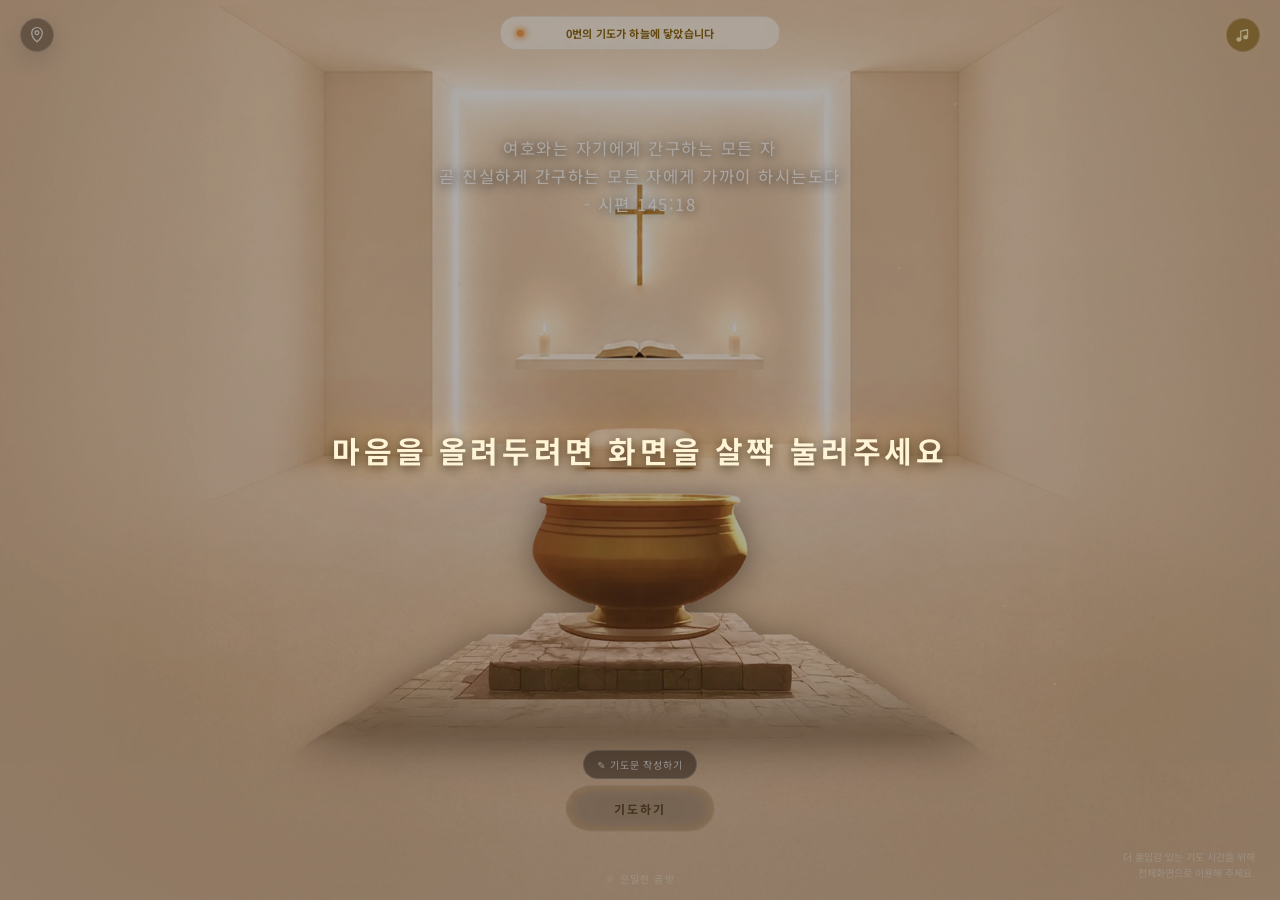
==== commit 59e49745: "Add files via upload" ====
--- a/index.html
+++ b/index.html
@@ -18,6 +18,14 @@
     <link rel="preconnect" href="https://fonts.googleapis.com">
     <link rel="preconnect" href="https://fonts.gstatic.com" crossorigin>
     <link href="https://fonts.googleapis.com/css2?family=Noto+Sans+KR:wght@300;400;600;700&display=swap" rel="stylesheet">
+    <style>
+      .theme-golbang .background-shade{
+        display: none;
+      }
+      .theme-desert .background-shade{
+        display: none;
+      }
+    </style>
     <script type="module" crossorigin src="./js/prayer.js"></script>
     <link rel="stylesheet" crossorigin href="./css/prayer.css">
   </head>
--- a/css/prayer.css
+++ b/css/prayer.css
@@ -1 +1 @@
-@import"https://fonts.googleapis.com/css2?family=Noto+Sans+KR:wght@300;400;600;700&display=swap";:root{font-family:Noto Sans KR,Apple SD Gothic Neo,Malgun Gothic,system-ui,sans-serif;color:#fff7df;background:#1a1209;font-synthesis:none;text-rendering:optimizeLegibility}*{box-sizing:border-box}html,body,#root{width:100%;height:100%;margin:0;overflow:hidden}button,textarea{font:inherit}button{-webkit-tap-highlight-color:transparent}.app{--gold: #c9a96e;position:relative;width:100%;height:100%;min-height:100dvh;overflow:hidden;isolation:isolate;background:var(--theme-color)}.background,.background-shade,.bg-effect-canvas{position:absolute;top:0;right:0;bottom:0;left:0}.background{z-index:0;background-repeat:no-repeat;transition:opacity .8s ease,background-image .8s ease,filter 2.8s ease-in-out,transform 2.8s ease-in-out}.background-shade{z-index:1;pointer-events:none;background:radial-gradient(circle at 50% 55%,transparent 20%,rgba(10,6,3,.12) 70%,rgba(8,4,2,.34) 100%),linear-gradient(180deg,rgba(0,0,0,.08),transparent 25%,transparent 70%,rgba(0,0,0,.2));transition:opacity 2.8s ease-in-out}.theme-night .background-shade,.theme-jonah .background-shade,.theme-gethsemane .background-shade{background:linear-gradient(180deg,rgba(0,0,12,.12),transparent 45%,rgba(0,0,8,.44))}.theme-jonah .background{filter:brightness(.62) blur(1.6px);transform:scale(1.008)}.theme-jonah .background-shade{opacity:1;background:radial-gradient(circle at 50% 48%,#030a0f14,#02070c57 72%),linear-gradient(180deg,#0005094d,#0003077a)}.theme-jonah.is-praying .background{filter:brightness(1) blur(0);transform:scale(1)}.theme-jonah.is-praying .background-shade{opacity:0}.bg-effect-canvas{z-index:2;width:100%;height:100%;pointer-events:none}.prayer-counter{position:absolute;top:max(12px,env(safe-area-inset-top));left:50%;z-index:30;width:min(280px,calc(100vw - 92px));height:42px;transform:translate(-50%);display:grid;place-items:center}.prayer-counter img{position:absolute;width:100%;height:100%;object-fit:contain;pointer-events:none}.prayer-counter span{position:relative;z-index:1;padding:0 24px;color:#8b6914;font-size:clamp(9px,1vw,11px);font-weight:700;letter-spacing:.02em;text-align:center;word-break:keep-all}.theme-control{position:absolute;top:max(18px,env(safe-area-inset-top));left:20px;z-index:50}.round-control{display:grid;place-items:center;width:34px;height:34px;padding:0;border:1px solid rgba(255,255,255,.22);border-radius:50%;color:#ffffffe0;background:#2a1e146b;box-shadow:0 8px 24px #0000001f;-webkit-backdrop-filter:blur(9px);backdrop-filter:blur(9px);cursor:pointer;font-size:16px;transition:transform .18s ease,background .18s ease}.round-control:hover{transform:scale(1.05);background:#2a1e1494}.round-control:disabled{cursor:default}.location-control svg{display:block;width:18px;height:18px;fill:none;stroke:currentColor;stroke-width:1.65;stroke-linecap:round;stroke-linejoin:round}.audio-control{position:absolute;top:max(18px,env(safe-area-inset-top));right:20px;z-index:50;color:#fff0bd}.audio-control svg{display:block;width:18px;height:18px;overflow:visible;fill:currentColor;stroke:currentColor;stroke-width:1.7;stroke-linecap:round;stroke-linejoin:round}.audio-control svg path{fill:none}.audio-control.active{background:#8b6914a6;box-shadow:0 0 28px #ffd76438}.theme-menu{position:absolute;top:42px;left:0;width:168px;padding:5px;border:1px solid rgba(255,255,255,.12);border-radius:13px;background:#110c09b8;box-shadow:0 18px 60px #00000042;-webkit-backdrop-filter:blur(18px);backdrop-filter:blur(18px)}.theme-menu button,.theme-menu .theme-menu-link{width:100%;display:flex;align-items:center;justify-content:flex-start;gap:8px;padding:7px 8px;border:0;border-radius:8px;color:#ffffffb8;background:transparent;cursor:pointer;text-align:left}.theme-menu .theme-menu-link{margin-top:2px;padding-top:9px;border-top:1px solid rgba(255,255,255,.12);border-radius:0 0 8px 8px;text-decoration:none;-webkit-tap-highlight-color:transparent}.theme-menu-icon{flex:0 0 14px;width:14px;height:14px;opacity:.78}.theme-menu-icon svg{display:block;width:14px;height:14px;fill:none;stroke:currentColor;stroke-width:1.5;stroke-linecap:round;stroke-linejoin:round}.theme-menu-name{font-size:10.5px}.theme-menu-footer{margin-top:4px;padding:7px 7px 3px;border-top:1px solid rgba(255,255,255,.12);text-align:center}.theme-menu-footer a{color:#ffe29aeb;font-size:10px;text-decoration:none}.theme-menu-footer a:hover{text-decoration:underline}.theme-menu-footer p{margin:5px 0 0;color:#ffffff6b;font-size:7.5px;line-height:1.4;word-break:keep-all}.boot-intro,.theme-fade-overlay,.start-guide{position:fixed;top:0;right:0;bottom:0;left:0;display:flex;align-items:center;justify-content:center;pointer-events:none}.start-guide{z-index:55;padding:0 22px;color:#fff5d6;background:#140e0859;opacity:1;transition:opacity .9s ease,background-color .9s ease}.start-guide p{width:min(620px,calc(100vw - 44px));margin:0;font-family:inherit;font-size:clamp(20px,2.4vw,30px);font-weight:700;line-height:1.5;letter-spacing:.12em;text-align:center;word-break:keep-all;text-shadow:0 0 40px rgba(255,200,80,.7),0 0 80px rgba(255,180,60,.35),0 2px 12px rgba(0,0,0,.7);animation:startGuidePulse 3.5s ease-in-out infinite}.start-guide-dismissing{opacity:0;background:#140e0800}.start-guide-dismissing p{animation:none}.boot-intro{z-index:1000;color:#c9a96e;background:#1a1209;font-family:inherit;font-size:20px;letter-spacing:.1em;opacity:1;transition:opacity .7s ease}.boot-intro-hidden{opacity:0}.boot-intro span{animation:bootIntroPulse 1.5s ease-in-out infinite}.theme-fade-overlay{z-index:999;color:#fff4dceb;background:#000000e6;animation:themeFadeSequence 3.9s cubic-bezier(.22,.72,.18,1) forwards}.theme-fade-overlay p{padding:0 24px;font-family:inherit;font-size:clamp(16px,2.35vw,24px);font-weight:400;letter-spacing:.14em;text-align:center;text-shadow:0 0 12px rgba(255,226,172,.34),0 0 38px rgba(245,214,160,.2);animation:themeMessagePulse 1.6s ease-in-out infinite}@keyframes bootIntroPulse{0%,to{opacity:.5}50%{opacity:1}}@keyframes startGuidePulse{0%,to{opacity:.88;transform:translateY(0)}50%{opacity:1;transform:translateY(-3px)}}@keyframes themeFadeSequence{0%{opacity:0}20.5%,43.5%{opacity:1}to{opacity:0}}@keyframes themeMessagePulse{0%,to{opacity:.82}50%{opacity:1}}.theme-menu button:hover,.theme-menu button.active,.theme-menu .theme-menu-link:hover{color:#ffe29a;background:#ffffff1c}.theme-menu small{opacity:.54;font-size:10px}.verse{position:absolute;top:clamp(115px,15vh,178px);left:50%;z-index:16;width:min(560px,66vw);transform:translate(-50%,8px);opacity:0;color:#fff9e8;text-align:center;pointer-events:none;transition:opacity .7s ease,transform .7s ease;text-shadow:0 2px 12px rgba(0,0,0,.82),0 0 28px rgba(0,0,0,.55)}.verse.visible{transform:translate(-50%);opacity:.92}.verse p{margin:0;font-size:clamp(13px,1.3vw,18px);line-height:1.68;letter-spacing:.09em;color:#fff;white-space:pre-line;word-break:keep-all}.verse small{display:block;margin-top:11px;color:#f4d79c;font-size:clamp(9px,.85vw,11px);letter-spacing:.06em}.altar-stage{position:absolute;left:50%;top:72%;z-index:10;width:clamp(460px,46vw,620px);transform:translate(-50%,-50%);pointer-events:none}.altar{position:relative;z-index:12;display:block;width:100%;height:auto;-webkit-user-select:none;user-select:none;filter:brightness(1) drop-shadow(0 22px 34px rgba(36,22,12,.22));transition:filter 1.2s ease}.is-praying .altar{filter:brightness(1.08) drop-shadow(0 0 26px rgba(255,225,160,.26))}.altar-glow{position:absolute;top:15%;right:20%;bottom:15%;left:20%;z-index:11;border-radius:50%;opacity:.55;background:radial-gradient(ellipse,rgba(255,225,160,.38),rgba(255,190,90,.1) 45%,transparent 72%);filter:blur(20px);transition:opacity 1s ease}.is-praying .altar-glow{opacity:1}.smoke-canvas{position:fixed;top:0;right:0;bottom:0;left:0;z-index:20;opacity:1;mix-blend-mode:normal;isolation:isolate;width:100vw;height:100vh;pointer-events:auto;cursor:pointer}.actions{position:absolute;left:50%;bottom:68px;z-index:40;display:flex;flex-direction:column;align-items:center;gap:5px;transform:translate(-50%)}.write-prayer{padding:6px 13px;border:1px solid rgba(255,255,255,.2);border-radius:999px;color:#ffffffc7;background:#120c0775;-webkit-backdrop-filter:blur(8px);backdrop-filter:blur(8px);cursor:pointer;font-size:10px;letter-spacing:.08em}.prayer-button{position:relative;width:170px;height:48px;padding:0;border:0;color:#5c4a2a;background:transparent;cursor:pointer;transition:transform .18s ease,filter .18s ease}.prayer-button:hover{transform:scale(1.04);filter:drop-shadow(0 0 15px rgba(255,220,150,.42))}.prayer-button img{width:100%;height:100%;object-fit:contain}.prayer-button span{position:absolute;top:0;right:0;bottom:0;left:0;display:grid;place-items:center;font-weight:700;font-size:12px;letter-spacing:.16em}.theme-label{position:absolute;left:50%;bottom:14px;z-index:30;margin:0;transform:translate(-50%);color:#ffffff6b;font-size:10px;letter-spacing:.12em}.fullscreen-guide{position:absolute;right:25px;bottom:20px;z-index:30;margin:0;color:#ffffff6b;font-size:10px;line-height:1.55;text-align:right}.sent-notice{position:fixed;top:34%;left:50%;z-index:90;width:max-content;max-width:calc(100vw - 40px);margin:0;transform:translate(-50%);color:#fff5d6;font-size:clamp(17px,2vw,24px);letter-spacing:.12em;text-align:center;text-shadow:0 0 20px rgba(0,0,0,.9),0 0 50px rgba(255,200,80,.5);animation:notice 2s ease both}@keyframes notice{0%,to{opacity:0;transform:translate(-50%,15px)}20%,75%{opacity:1;transform:translate(-50%)}}.composer-backdrop{position:fixed;top:0;right:0;bottom:0;left:0;z-index:1000;display:grid;place-items:center;padding:24px;background:#261a1052;-webkit-backdrop-filter:blur(5px);backdrop-filter:blur(5px)}.composer{position:relative;width:min(336px,calc(100vw - 48px));min-height:374px;padding:21px 20px 20px;border:1px solid rgba(201,169,110,.35);border-radius:24px;color:#5c3d2e;background:#fff7e4f7;box-shadow:0 24px 80px #43271042;text-align:center;animation:composer-in .26s ease backwards}.composer-field{position:relative}@keyframes composer-in{0%{opacity:0;transform:translateY(16px) scale(.97)}to{opacity:1;transform:translateY(0) scale(1)}}.composer-close{position:absolute;top:12px;right:14px;width:32px;height:32px;border:0;color:#5c3d2e8a;background:transparent;cursor:pointer;font-size:21px}.composer-ornament{margin:0;color:#c9a96e;font-size:10px}.composer h2{margin:4px 0 11px;font-size:15px;letter-spacing:.11em}.composer-notice{margin:0 0 12px;padding:8px 10px;border:1px solid rgba(116,83,54,.16);border-radius:4px;color:#5c3d2e94;background:#ffffff47;font-size:9.5px;line-height:1.45;letter-spacing:.01em;text-align:center}.composer textarea{width:100%;height:180px;padding:13px;resize:none;outline:none;border:1px solid rgba(116,83,54,.17);border-radius:8px;color:#5c3d2e;background:#ffffff8c;font-size:12px;line-height:1.65}.composer textarea:focus{border-color:#c9a96e9e;box-shadow:0 0 0 3px #c9a96e1a}.composer-submit{width:100%;margin-top:13px;padding:10px;border:0;border-radius:999px;color:#fff;background:linear-gradient(90deg,#b89451,#d3ad4e,#b89451);box-shadow:0 8px 24px #ad833340;cursor:pointer;font-size:12px;font-weight:700;letter-spacing:.08em}.composer-submit:disabled{opacity:.45;cursor:not-allowed}@media (min-width: 701px) and (max-width: 1366px){.altar-stage{top:71%;width:clamp(580px,60vw,760px)}}@media (max-width: 700px){.prayer-counter{top:max(9px,env(safe-area-inset-top));width:calc(100vw - 116px);max-width:300px;height:45px}.prayer-counter span{padding:0 24px;font-size:10px}.round-control{width:36px;height:36px}.theme-control{left:12px;top:max(12px,env(safe-area-inset-top))}.audio-control{right:12px;top:max(12px,env(safe-area-inset-top))}.verse{top:105px;width:88vw}.verse p{font-size:14px;line-height:1.7}.altar-stage{top:69%;width:max(440px,78vw)}.actions{bottom:45px}.prayer-button{width:190px;height:54px}.fullscreen-guide{display:none}.theme-label{bottom:8px}}body.codex-prayer-keyboard-active .composer-backdrop{top:var(--codex-visual-offset-top, 0px);bottom:auto;height:var(--codex-visual-vh, 100dvh);padding:12px;align-items:start}body.codex-prayer-keyboard-active .composer{min-height:0}body.codex-prayer-keyboard-active .composer textarea{height:min(180px,30vh)}body.codex-prayer-keyboard-settling .composer{transition:none}@media (prefers-reduced-motion: reduce){*,*:before,*:after{scroll-behavior:auto!important;animation-duration:.01ms!important;animation-iteration-count:1!important;transition-duration:.01ms!important}}.codex-managed-theme-layer{position:absolute;top:0;right:0;bottom:0;left:0;z-index:3;overflow:hidden;pointer-events:none;background-repeat:no-repeat;animation:themeLayerFadeIn 1.2s ease both}@keyframes themeLayerFadeIn{0%{opacity:0}to{opacity:1}}.golbang-dust,.mark-dust,.jonah-particle,.sinal-mist,.sinal-air-dust{position:absolute;border-radius:999px;pointer-events:none}.golbang-dust{z-index:2;left:var(--x);top:var(--y);width:var(--size);height:var(--size);background:#ffe6be8c;box-shadow:0 0 8px #ffc88247;animation:golbangDustFloat var(--duration) ease-in-out infinite;animation-delay:var(--delay)}@keyframes golbangDustFloat{0%{transform:translate3d(-8px,6px,0) scale(.85);opacity:0}15%{opacity:.35}50%{transform:translate3d(6px,-4px,0) scale(1.05);opacity:.55}85%{opacity:.25}to{transform:translate3d(14px,-10px,0) scale(.85);opacity:0}}.theme-golbang .altar{filter:drop-shadow(0 5px 16px rgba(40,20,5,.5));transition:filter 1.2s ease-in-out}.theme-golbang.is-praying .altar{filter:drop-shadow(0 5px 16px rgba(40,20,5,.6)) brightness(1.05) saturate(1.05)}.theme-golbang.is-praying .background{filter:brightness(1.05) saturate(1.05)}#mark-theme-layer:before{content:"";position:absolute;top:0;right:0;bottom:0;left:0;background:radial-gradient(ellipse at 74% 36%,rgba(255,224,170,.38),transparent 38%),linear-gradient(110deg,transparent 33%,rgba(255,210,125,.05) 38%,rgba(255,224,160,.27) 47%,transparent 52%),linear-gradient(104deg,transparent 44%,rgba(255,216,150,.19) 50%,rgba(255,246,214,.25) 59%,transparent 73%),radial-gradient(ellipse at 14% 77%,rgba(255,155,74,.16),transparent 28%),radial-gradient(ellipse at 86% 78%,rgba(255,170,82,.14),transparent 26%);mix-blend-mode:screen;animation:markWarmLightBreathe 18s ease-in-out infinite}#mark-theme-layer:after{content:"";position:absolute;top:0;right:0;bottom:0;left:0;background:linear-gradient(180deg,#3e2b2114,#3e2b2138)}.mark-dust{z-index:2;left:var(--x);top:var(--y);width:var(--size);height:var(--size);background:#ffeec0ad;box-shadow:0 0 9px #ffca7857;animation:markDustFloat var(--duration) ease-in-out infinite;animation-delay:var(--delay)}@keyframes markWarmLightBreathe{0%,to{opacity:.72;filter:brightness(1)}50%{opacity:.94;filter:brightness(1.08)}}@keyframes markDustFloat{0%{transform:translate3d(-18px,8px,0) scale(.82);opacity:0}13%{opacity:.42}50%{transform:translate3d(calc(var(--wind-x) * .52),calc(var(--wind-y) * .56 + 5px),0) scale(1.08);opacity:.68}84%{opacity:.25}to{transform:translate3d(var(--wind-x),var(--wind-y),0) scale(.85);opacity:0}}#jonah-theme-layer{z-index:4}#jonah-theme-layer:after{content:"";position:absolute;top:0;right:0;bottom:0;left:0;background:radial-gradient(ellipse at 42% 58%,#010d1214,#010d1247 52%,#010d1294),linear-gradient(156deg,#010d121f,#010d1252 54%,#010d1280);opacity:1;transition:opacity .9s ease;animation:jonahDarkBreath 32s ease-in-out infinite}.is-praying #jonah-theme-layer:after{opacity:0;animation:none}.jonah-particle{z-index:2;left:var(--x);top:var(--y);width:var(--size);height:var(--size);background:#a4fff294;box-shadow:0 0 10px #41e6dc6b;animation:jonahParticleFloat var(--duration) ease-in-out infinite;animation-delay:var(--delay)}@keyframes jonahDarkBreath{0%,to{opacity:.78}50%{opacity:.92}}@keyframes jonahParticleFloat{0%{transform:translate3d(-16px,10px,0) scale(.82);opacity:0}14%{opacity:.38}46%{transform:translate3d(calc(var(--wind-x) * .48),calc(var(--wind-y) * .46 - 6px),0) scale(1.16);opacity:.62}78%{transform:translate3d(calc(var(--wind-x) * .82),calc(var(--wind-y) * .9 + 7px),0) scale(1.04);opacity:.3}to{transform:translate3d(var(--wind-x),var(--wind-y),0) scale(.88);opacity:0}}.theme-jonah .altar{filter:brightness(.72) saturate(.92)}.theme-jonah.is-praying .altar{filter:none}#sinal-theme-layer:before{content:"";position:absolute;top:0;right:0;bottom:0;left:0;background:radial-gradient(ellipse at 54% 36%,rgba(255,194,126,.16),transparent 24%),radial-gradient(ellipse at 53% 42%,rgba(210,235,255,.08),transparent 42%);mix-blend-mode:screen;filter:blur(1.6px);animation:sinalHolyLight 20s ease-in-out infinite}#sinal-theme-layer:after{content:"";position:absolute;top:-1.5%;right:-1.5%;bottom:-1.5%;left:-1.5%;background:radial-gradient(ellipse at 26% 70%,rgba(210,235,255,.16),transparent 36%),radial-gradient(ellipse at 70% 76%,rgba(255,224,190,.12),transparent 32%),linear-gradient(180deg,transparent 0 50%,rgba(83,106,131,.15) 72%,rgba(83,106,131,.24) 100%);filter:blur(5px) brightness(.76) saturate(.92);transition:filter 1s ease-in-out;animation:sinalCloudDrift 56s ease-in-out infinite}.is-praying #sinal-theme-layer:after{filter:blur(5px)}.sinal-mist{left:var(--x);top:var(--y);width:var(--w);height:var(--h);background:radial-gradient(ellipse,rgba(225,238,255,.24),transparent 72%);filter:blur(5px) brightness(.76) saturate(.92);transition:filter 1s ease-in-out;animation:sinalMistMove var(--duration) ease-in-out infinite;animation-delay:var(--delay)}.is-praying .sinal-mist{filter:blur(5px)}.sinal-air-dust{z-index:2;left:var(--x);top:var(--y);width:var(--size);height:var(--size);background:#ecf4ff38;box-shadow:0 0 5px #d2e6fa1f;animation:sinalAirDustFloat var(--duration) ease-in-out infinite;animation-delay:var(--delay)}.sinal-top-cloud{position:absolute;display:block;top:var(--cloud-top, 0px);left:var(--cloud-left, 0px);z-index:5;width:var(--cloud-width, 100px);aspect-ratio:var(--cloud-ratio, 1);background:var(--cloud-image) center center / contain no-repeat;pointer-events:none;transform:translate(calc(var(--cloud-translate-x) + var(--cloud-drift-start))) scaleX(var(--cloud-flip, 1)) scale(var(--cloud-scale, 1));transform-origin:center top;filter:brightness(.72) saturate(.92);transition:filter 1s ease-in-out,left 5s ease-in-out;will-change:transform}.sinal-top-cloud-left{--cloud-image: url(../assets/sinae_cloud1.webp);--cloud-left: 48%;--cloud-top: -3%;--cloud-width: clamp(680px, 72vw, 820px);--cloud-ratio: 2999 / 2146;--cloud-translate-x: -59%;--cloud-scale: 1;--cloud-flip: 1;--cloud-drift-start: 0px;--cloud-drift-mid: 4px;--cloud-drift-end: -3px;--cloud-duration: 42s;--cloud-delay: -7s;z-index:6}.sinal-top-cloud-right{--cloud-image: url(../assets/sinae_cloud2.webp);--cloud-left: 52%;--cloud-top: -2%;--cloud-width: clamp(800px, 86vw, 980px);--cloud-ratio: 3285 / 1868;--cloud-translate-x: -41%;--cloud-scale: 1;--cloud-flip: 1;--cloud-drift-start: 0px;--cloud-drift-mid: -4px;--cloud-drift-end: 3px;--cloud-duration: 48s;--cloud-delay: -15s;z-index:5}.is-praying .sinal-top-cloud{filter:none;animation:sinalTopCloudFloat var(--cloud-duration) ease-in-out infinite;animation-delay:5s;animation-fill-mode:backwards}.is-praying .sinal-top-cloud-left{left:45%}.is-praying .sinal-top-cloud-right{left:55%}@keyframes sinalHolyLight{0%,to{opacity:.38;filter:brightness(1)}50%{opacity:.54;filter:brightness(1.04)}}@keyframes sinalCloudDrift{0%,to{transform:translate3d(-2%,0,0);opacity:.68}50%{transform:translate3d(3%,-1%,0);opacity:.86}}@keyframes sinalMistMove{0%,to{transform:translate3d(-22px,8px,0) scaleX(1);opacity:.18}50%{transform:translate3d(32px,-12px,0) scaleX(1.12);opacity:.52}}@keyframes sinalAirDustFloat{0%,to{transform:translateZ(0);opacity:.05}42%{opacity:.26}72%{transform:translate3d(12px,-16px,0);opacity:.15}}@keyframes sinalTopCloudFloat{0%,to{transform:translate(calc(var(--cloud-translate-x) + var(--cloud-drift-start))) scaleX(var(--cloud-flip, 1)) scale(var(--cloud-scale))}34%{transform:translate(calc(var(--cloud-translate-x) + var(--cloud-drift-mid))) scaleX(var(--cloud-flip, 1)) scale(var(--cloud-scale))}68%{transform:translate(calc(var(--cloud-translate-x) + var(--cloud-drift-end))) scaleX(var(--cloud-flip, 1)) scale(var(--cloud-scale))}}.theme-sinal .background{filter:brightness(.83) blur(1.4px);transform:scale(1.006);transition:filter 1s ease-in-out,transform 1s ease-in-out}.theme-sinal.is-praying .background{filter:blur(1px);transform:none}.theme-sinal .altar-stage{filter:brightness(.72) saturate(.92);transition:filter 2s ease-in-out;will-change:filter}.theme-sinal.is-praying .altar-stage{filter:brightness(1) saturate(1)}#summer-theme-layer .summer-waiting-dim{position:absolute;top:0;right:0;bottom:0;left:0;z-index:12;pointer-events:none;mix-blend-mode:multiply;background:radial-gradient(ellipse at 50% 42%,#1423161f,#0916103d 48%,#02080657),linear-gradient(180deg,#00120a2e,#000a0752);transition:opacity 1.2s ease}.is-praying #summer-theme-layer .summer-waiting-dim{opacity:.35}@media (max-width: 820px),(pointer: coarse){#summer-theme-layer .summer-waiting-dim{background:radial-gradient(ellipse at 50% 32%,#1c3a220d,#0c20141f 48%,#030c0733),linear-gradient(180deg,#00120a0d,#000a0733)}}#gethsemane-theme-layer .gethsemane-front-layer{position:absolute;left:0;right:0;bottom:0;z-index:11;height:30%;pointer-events:none;background-image:url(../assets/front_gra.webp);background-size:100% auto;background-repeat:no-repeat;background-position:bottom center}#gethsemane-theme-layer .gethsemane-haze-layer,#gethsemane-theme-layer .gethsemane-wind-layer,#gethsemane-theme-layer .gethsemane-star-layer{position:absolute;top:0;right:0;bottom:0;left:0;pointer-events:none;overflow:hidden}#gethsemane-theme-layer .gethsemane-haze-layer{z-index:16}#gethsemane-theme-layer .gethsemane-wind-layer{z-index:14}#gethsemane-theme-layer .gethsemane-star-layer{z-index:3}#gethsemane-theme-layer .gethsemane-haze-layer span{position:absolute;left:var(--left);top:var(--top);width:var(--w);height:var(--h);border-radius:999px;background:radial-gradient(ellipse,rgba(255,255,255,.62) 0%,rgba(220,230,255,.34) 36%,transparent 72%);filter:blur(15px);opacity:.2;animation:gethsemaneHazeBreathe var(--duration) ease-in-out infinite;animation-delay:var(--delay)}#gethsemane-theme-layer .gethsemane-wind-layer span{position:absolute;left:-110%;top:var(--top);width:250%;height:1px;background:linear-gradient(90deg,transparent,rgba(220,230,255,.12),rgba(255,255,255,.08),transparent);filter:blur(3px);opacity:.64;animation:gethsemaneWindDrift var(--duration) linear infinite;animation-delay:var(--delay)}#gethsemane-theme-layer .gethsemane-star{position:absolute;left:var(--x);top:var(--y);width:var(--size);height:var(--size);border-radius:999px;background:#ffffffd1;box-shadow:0 0 8px #d7e6ff47;animation:gethsemaneStarPulse var(--duration) ease-in-out infinite;animation-delay:var(--delay)}@keyframes gethsemaneHazeBreathe{0%,to{transform:translateZ(0) scaleX(1);opacity:.16}45%{transform:translate3d(26px,-10px,0) scaleX(1.12);opacity:.3}72%{transform:translate3d(-10px,4px,0) scaleX(1.04);opacity:.22}}@keyframes gethsemaneWindDrift{0%{transform:translate(0);opacity:0}12%{opacity:.46}76%{opacity:.34}to{transform:translate(80%);opacity:0}}@keyframes gethsemaneStarPulse{0%,to{transform:scale(1);opacity:.22}50%{transform:scale(1.3);opacity:.82}}.theme-gethsemane:after{content:"";position:absolute;top:0;right:0;bottom:0;left:0;z-index:18;pointer-events:none;background:#00000029;opacity:1;transition:opacity .8s ease}.theme-gethsemane.is-praying:after{opacity:0}.prayer-paper-shrinking{pointer-events:none;transition:transform 1.5s cubic-bezier(.22,1,.36,1),opacity 1.5s cubic-bezier(.22,1,.36,1),filter 1.5s cubic-bezier(.22,1,.36,1);transform:translateY(-30px) scale(.82)!important;opacity:.7!important;filter:blur(2px)!important}.prayer-paper-rising{pointer-events:none;transition:transform 2s cubic-bezier(.22,1,.36,1),opacity 2s cubic-bezier(.22,1,.36,1),filter 2s cubic-bezier(.22,1,.36,1);transform:translateY(-260px) scale(.82)!important;opacity:0!important;filter:blur(8px)!important}.prayer-text-fadeout{animation:prayerTextFadeOut 1.2s ease forwards}@keyframes prayerTextFadeOut{0%{opacity:1;filter:blur(0)}to{opacity:0;filter:blur(3px)}}.prayer-word-anchor{position:absolute;left:50%;top:50%;z-index:20;transform:translate(-50%,-50%);pointer-events:none}.prayer-word-particle{width:5px;height:5px;border-radius:50%;background:#ffe6a0f2;box-shadow:0 0 12px #ffdc8ce6,0 0 24px #ffc85a80;animation:prayerWordRise 1.6s ease-out forwards}@keyframes prayerWordRise{0%{opacity:0;transform:translate(0) scale(.5)}20%{opacity:1}55%{opacity:.9;transform:translate(var(--toX),var(--toY)) scale(.8)}to{opacity:0;transform:translate(var(--toX),calc(var(--toY) + 60px)) scale(.3)}}.prayer-particle-anchor{position:absolute;left:50%;bottom:32%;z-index:65;transform:translate(-50%);pointer-events:none}.prayer-particle{width:6px;height:6px;border-radius:50%;background:#ffe6a0f2;box-shadow:0 0 14px #ffdc8ce6;animation:prayerParticleRise 1.4s ease-out forwards}@keyframes prayerParticleRise{0%{opacity:0;transform:translate(0) scale(.5)}20%{opacity:1}to{opacity:0;transform:translate(var(--x),-150px) scale(1.1)}}.prayer-letters{position:absolute;top:0;right:0;bottom:0;left:0;z-index:55;overflow:hidden;pointer-events:none}.prayer-letter{position:absolute;top:0;left:var(--letter-x);width:140px;margin-left:-70px;pointer-events:none;animation:prayerLetterRise 18s ease-in-out forwards}@keyframes prayerLetterRise{0%{opacity:.6;transform:translateY(var(--from-y)) scale(.7);filter:brightness(.8)}30%{opacity:1;transform:translateY(calc(var(--from-y) * .62)) scale(1);filter:brightness(1.3)}65%{opacity:.5;transform:translateY(calc(var(--from-y) * .26)) scale(1.1);filter:brightness(1.8)}to{opacity:0;transform:translateY(-300px) scale(1);filter:brightness(2)}}.prayer-letter-card{position:relative;width:140px;height:180px;overflow:hidden;border:1px solid rgba(139,105,20,.15);border-radius:8px;background:linear-gradient(135deg,#faf6f0,#f5efe6,#faf6f0);box-shadow:0 4px 15px #c9a96e33}.prayer-letter-seal{position:absolute;top:0;left:0;right:0;height:4px;background:linear-gradient(90deg,#c9a96e66,#8b691499,#c9a96e66)}.prayer-letter-text{margin:0;padding:16px 12px 12px;color:#5c3d2eb3;font-family:inherit;font-size:10px;line-height:16px;white-space:pre-wrap;word-break:break-word;display:-webkit-box;-webkit-line-clamp:6;-webkit-box-orient:vertical;overflow:hidden}.prayer-letter-divider{position:absolute;bottom:8px;left:50%;width:32px;height:1px;margin-left:-16px;background:#c9a96e4d}@media (prefers-reduced-motion: reduce){.prayer-letter{display:none}}
+@import"https://fonts.googleapis.com/css2?family=Noto+Sans+KR:wght@300;400;600;700&display=swap";:root{font-family:Noto Sans KR,Apple SD Gothic Neo,Malgun Gothic,system-ui,sans-serif;color:#fff7df;background:#1a1209;font-synthesis:none;text-rendering:optimizeLegibility}*{box-sizing:border-box}html,body,#root{width:100%;height:100%;margin:0;overflow:hidden}button,textarea{font:inherit}button{-webkit-tap-highlight-color:transparent}.app{--gold: #c9a96e;position:relative;width:100%;height:100%;min-height:100dvh;overflow:hidden;isolation:isolate;background:var(--theme-color)}.background,.background-shade,.bg-effect-canvas{position:absolute;top:0;right:0;bottom:0;left:0}.background{z-index:0;background-repeat:no-repeat;transition:opacity .8s ease,background-image .8s ease,filter 2.8s ease-in-out,transform 2.8s ease-in-out}.background-shade{z-index:1;pointer-events:none;background:radial-gradient(circle at 50% 55%,transparent 20%,rgba(10,6,3,.12) 70%,rgba(8,4,2,.34) 100%),linear-gradient(180deg,rgba(0,0,0,.08),transparent 25%,transparent 70%,rgba(0,0,0,.2));transition:opacity 2.8s ease-in-out}.theme-night .background-shade,.theme-jonah .background-shade,.theme-gethsemane .background-shade{background:linear-gradient(180deg,rgba(0,0,12,.12),transparent 45%,rgba(0,0,8,.44))}.theme-jonah .background{filter:brightness(.62) blur(1.6px);transform:scale(1.008)}.theme-jonah .background-shade{opacity:1;background:radial-gradient(circle at 50% 48%,#030a0f14,#02070c57 72%),linear-gradient(180deg,#0005094d,#0003077a);display:none}.theme-jonah.is-praying .background{filter:brightness(1) blur(0);transform:scale(1)}.theme-jonah.is-praying .background-shade{opacity:0}.bg-effect-canvas{z-index:2;width:100%;height:100%;pointer-events:none}.prayer-counter{position:absolute;top:max(12px,env(safe-area-inset-top));left:50%;z-index:30;width:min(280px,calc(100vw - 92px));height:42px;transform:translate(-50%);display:grid;place-items:center}.prayer-counter img{position:absolute;width:100%;height:100%;object-fit:contain;pointer-events:none}.prayer-counter span{position:relative;z-index:1;padding:0 24px;color:#8b6914;font-size:clamp(9px,1vw,11px);font-weight:700;letter-spacing:.02em;text-align:center;word-break:keep-all}.theme-control{position:absolute;top:max(18px,env(safe-area-inset-top));left:20px;z-index:50}.round-control{display:grid;place-items:center;width:34px;height:34px;padding:0;border:1px solid rgba(255,255,255,.22);border-radius:50%;color:#ffffffe0;background:#2a1e146b;box-shadow:0 8px 24px #0000001f;-webkit-backdrop-filter:blur(9px);backdrop-filter:blur(9px);cursor:pointer;font-size:16px;transition:transform .18s ease,background .18s ease}.round-control:hover{transform:scale(1.05);background:#2a1e1494}.round-control:disabled{cursor:default}.location-control svg{display:block;width:18px;height:18px;fill:none;stroke:currentColor;stroke-width:1.65;stroke-linecap:round;stroke-linejoin:round}.audio-control{position:absolute;top:max(18px,env(safe-area-inset-top));right:20px;z-index:50;color:#fff0bd}.audio-control svg{display:block;width:18px;height:18px;overflow:visible;fill:currentColor;stroke:currentColor;stroke-width:1.7;stroke-linecap:round;stroke-linejoin:round}.audio-control svg path{fill:none}.audio-control.active{background:#8b6914a6;box-shadow:0 0 28px #ffd76438}.theme-menu{position:absolute;top:42px;left:0;width:168px;padding:5px;border:1px solid rgba(255,255,255,.12);border-radius:13px;background:#110c09b8;box-shadow:0 18px 60px #00000042;-webkit-backdrop-filter:blur(18px);backdrop-filter:blur(18px)}.theme-menu button,.theme-menu .theme-menu-link{width:100%;display:flex;align-items:center;justify-content:flex-start;gap:8px;padding:7px 8px;border:0;border-radius:8px;color:#ffffffb8;background:transparent;cursor:pointer;text-align:left}.theme-menu .theme-menu-link{margin-top:2px;padding-top:9px;border-top:1px solid rgba(255,255,255,.12);border-radius:0 0 8px 8px;text-decoration:none;-webkit-tap-highlight-color:transparent}.theme-menu-icon{flex:0 0 14px;width:14px;height:14px;opacity:.78}.theme-menu-icon svg{display:block;width:14px;height:14px;fill:none;stroke:currentColor;stroke-width:1.5;stroke-linecap:round;stroke-linejoin:round}.theme-menu-name{font-size:10.5px}.theme-menu-footer{margin-top:4px;padding:7px 7px 3px;border-top:1px solid rgba(255,255,255,.12);text-align:center}.theme-menu-footer a{color:#ffe29aeb;font-size:10px;text-decoration:none}.theme-menu-footer a:hover{text-decoration:underline}.theme-menu-footer p{margin:5px 0 0;color:#ffffff6b;font-size:7.5px;line-height:1.4;word-break:keep-all}.boot-intro,.theme-fade-overlay,.start-guide{position:fixed;top:0;right:0;bottom:0;left:0;display:flex;align-items:center;justify-content:center;pointer-events:none}.start-guide{z-index:55;padding:0 22px;color:#fff5d6;background:#140e0859;opacity:1;transition:opacity .9s ease,background-color .9s ease}.start-guide p{width:min(620px,calc(100vw - 44px));margin:0;font-family:inherit;font-size:clamp(20px,2.4vw,30px);font-weight:700;line-height:1.5;letter-spacing:.12em;text-align:center;word-break:keep-all;text-shadow:0 0 40px rgba(255,200,80,.7),0 0 80px rgba(255,180,60,.35),0 2px 12px rgba(0,0,0,.7);animation:startGuidePulse 3.5s ease-in-out infinite}.start-guide-dismissing{opacity:0;background:#140e0800}.start-guide-dismissing p{animation:none}.boot-intro{z-index:1000;color:#c9a96e;background:#1a1209;font-family:inherit;font-size:20px;letter-spacing:.1em;opacity:1;transition:opacity .7s ease}.boot-intro-hidden{opacity:0}.boot-intro span{animation:bootIntroPulse 1.5s ease-in-out infinite}.theme-fade-overlay{z-index:999;color:#fff4dceb;background:#000000e6;animation:themeFadeSequence 3.9s cubic-bezier(.22,.72,.18,1) forwards}.theme-fade-overlay p{padding:0 24px;font-family:inherit;font-size:clamp(16px,2.35vw,24px);font-weight:400;letter-spacing:.14em;text-align:center;text-shadow:0 0 12px rgba(255,226,172,.34),0 0 38px rgba(245,214,160,.2);animation:themeMessagePulse 1.6s ease-in-out infinite}@keyframes bootIntroPulse{0%,to{opacity:.5}50%{opacity:1}}@keyframes startGuidePulse{0%,to{opacity:.88;transform:translateY(0)}50%{opacity:1;transform:translateY(-3px)}}@keyframes themeFadeSequence{0%{opacity:0}20.5%,43.5%{opacity:1}to{opacity:0}}@keyframes themeMessagePulse{0%,to{opacity:.82}50%{opacity:1}}.theme-menu button:hover,.theme-menu button.active,.theme-menu .theme-menu-link:hover{color:#ffe29a;background:#ffffff1c}.theme-menu small{opacity:.54;font-size:10px}.verse{position:absolute;top:clamp(115px,15vh,178px);left:50%;z-index:16;width:min(560px,66vw);transform:translate(-50%,8px);opacity:0;color:#fff9e8;text-align:center;pointer-events:none;transition:opacity .7s ease,transform .7s ease;text-shadow:0 2px 12px rgba(0,0,0,.82),0 0 28px rgba(0,0,0,.55)}.verse.visible{transform:translate(-50%);opacity:.92}.verse p{margin:0;font-size:clamp(13px,1.3vw,18px);line-height:1.68;letter-spacing:.09em;color:#fff;white-space:pre-line;word-break:keep-all}.verse small{display:block;margin-top:11px;color:#f4d79c;font-size:clamp(9px,.85vw,11px);letter-spacing:.06em}.altar-stage{position:absolute;left:50%;top:72%;z-index:10;width:clamp(460px,46vw,620px);transform:translate(-50%,-50%);pointer-events:none}.altar{position:relative;z-index:12;display:block;width:100%;height:auto;-webkit-user-select:none;user-select:none;filter:brightness(1) drop-shadow(0 22px 34px rgba(36,22,12,.22));transition:filter 1.2s ease}.is-praying .altar{filter:brightness(1.08) drop-shadow(0 0 26px rgba(255,225,160,.26))}.altar-glow{position:absolute;top:15%;right:20%;bottom:15%;left:20%;z-index:11;border-radius:50%;opacity:.55;background:radial-gradient(ellipse,rgba(255,225,160,.38),rgba(255,190,90,.1) 45%,transparent 72%);filter:blur(20px);transition:opacity 1s ease}.is-praying .altar-glow{opacity:1}.smoke-canvas{position:fixed;top:0;right:0;bottom:0;left:0;z-index:20;opacity:1;mix-blend-mode:normal;isolation:isolate;width:100vw;height:100vh;pointer-events:auto;cursor:pointer;display:block}.actions{position:absolute;left:50%;bottom:68px;z-index:40;display:flex;flex-direction:column;align-items:center;gap:5px;transform:translate(-50%)}.write-prayer{padding:6px 13px;border:1px solid rgba(255,255,255,.2);border-radius:999px;color:#ffffffc7;background:#120c0775;-webkit-backdrop-filter:blur(8px);backdrop-filter:blur(8px);cursor:pointer;font-size:10px;letter-spacing:.08em}.prayer-button{position:relative;width:170px;height:48px;padding:0;border:0;color:#5c4a2a;background:transparent;cursor:pointer;transition:transform .18s ease,filter .18s ease}.prayer-button:hover{transform:scale(1.04);filter:drop-shadow(0 0 15px rgba(255,220,150,.42))}.prayer-button img{width:100%;height:100%;object-fit:contain}.prayer-button span{position:absolute;top:0;right:0;bottom:0;left:0;display:grid;place-items:center;font-weight:700;font-size:12px;letter-spacing:.16em}.theme-label{position:absolute;left:50%;bottom:14px;z-index:30;margin:0;transform:translate(-50%);color:#ffffff6b;font-size:10px;letter-spacing:.12em}.fullscreen-guide{position:absolute;right:25px;bottom:20px;z-index:30;margin:0;color:#ffffff6b;font-size:10px;line-height:1.55;text-align:right}.sent-notice{position:fixed;top:34%;left:50%;z-index:90;width:max-content;max-width:calc(100vw - 40px);margin:0;transform:translate(-50%);color:#fff5d6;font-size:clamp(17px,2vw,24px);letter-spacing:.12em;text-align:center;text-shadow:0 0 20px rgba(0,0,0,.9),0 0 50px rgba(255,200,80,.5);animation:notice 2s ease both}@keyframes notice{0%,to{opacity:0;transform:translate(-50%,15px)}20%,75%{opacity:1;transform:translate(-50%)}}.composer-backdrop{position:fixed;top:0;right:0;bottom:0;left:0;z-index:1000;display:grid;place-items:center;padding:24px;background:#261a1052;-webkit-backdrop-filter:blur(5px);backdrop-filter:blur(5px)}.composer{position:relative;width:min(336px,calc(100vw - 48px));min-height:374px;padding:21px 20px 20px;border:1px solid rgba(201,169,110,.35);border-radius:24px;color:#5c3d2e;background:#fff7e4f7;box-shadow:0 24px 80px #43271042;text-align:center;animation:composer-in .26s ease backwards}.composer-field{position:relative}@keyframes composer-in{0%{opacity:0;transform:translateY(16px) scale(.97)}to{opacity:1;transform:translateY(0) scale(1)}}.composer-close{position:absolute;top:12px;right:14px;width:32px;height:32px;border:0;color:#5c3d2e8a;background:transparent;cursor:pointer;font-size:21px}.composer-ornament{margin:0;color:#c9a96e;font-size:10px}.composer h2{margin:4px 0 11px;font-size:15px;letter-spacing:.11em}.composer-notice{margin:0 0 12px;padding:8px 10px;border:1px solid rgba(116,83,54,.16);border-radius:4px;color:#5c3d2e94;background:#ffffff47;font-size:9.5px;line-height:1.45;letter-spacing:.01em;text-align:center}.composer textarea{width:100%;height:180px;padding:13px;resize:none;outline:none;border:1px solid rgba(116,83,54,.17);border-radius:8px;color:#5c3d2e;background:#ffffff8c;font-size:12px;line-height:1.65}.composer textarea:focus{border-color:#c9a96e9e;box-shadow:0 0 0 3px #c9a96e1a}.composer-submit{width:100%;margin-top:13px;padding:10px;border:0;border-radius:999px;color:#fff;background:linear-gradient(90deg,#b89451,#d3ad4e,#b89451);box-shadow:0 8px 24px #ad833340;cursor:pointer;font-size:12px;font-weight:700;letter-spacing:.08em}.composer-submit:disabled{opacity:.45;cursor:not-allowed}@media (min-width: 701px) and (max-width: 1366px){.altar-stage{top:71%;width:clamp(580px,60vw,760px)}}@media (max-width: 700px){.prayer-counter{top:max(9px,env(safe-area-inset-top));width:calc(100vw - 116px);max-width:300px;height:45px}.prayer-counter span{padding:0 24px;font-size:10px}.round-control{width:36px;height:36px}.theme-control{left:12px;top:max(12px,env(safe-area-inset-top))}.audio-control{right:12px;top:max(12px,env(safe-area-inset-top))}.verse{top:105px;width:88vw}.verse p{font-size:14px;line-height:1.7}.altar-stage{top:69%;width:max(440px,78vw)}.actions{bottom:45px}.prayer-button{width:190px;height:54px}.fullscreen-guide{display:none}.theme-label{bottom:8px}}body.codex-prayer-keyboard-active .composer-backdrop{top:var(--codex-visual-offset-top, 0px);bottom:auto;height:var(--codex-visual-vh, 100dvh);padding:12px;align-items:start}body.codex-prayer-keyboard-active .composer{min-height:0}body.codex-prayer-keyboard-active .composer textarea{height:min(180px,30vh)}body.codex-prayer-keyboard-settling .composer{transition:none}@media (prefers-reduced-motion: reduce){*,*:before,*:after{scroll-behavior:auto!important;animation-duration:.01ms!important;animation-iteration-count:1!important;transition-duration:.01ms!important}}.codex-managed-theme-layer{position:absolute;top:0;right:0;bottom:0;left:0;z-index:3;overflow:hidden;pointer-events:none;background-repeat:no-repeat;animation:themeLayerFadeIn 1.2s ease both}@keyframes themeLayerFadeIn{0%{opacity:0}to{opacity:1}}.golbang-dust,.mark-dust,.jonah-particle,.sinal-mist,.sinal-air-dust{position:absolute;border-radius:999px;pointer-events:none}.golbang-dust{z-index:2;left:var(--x);top:var(--y);width:var(--size);height:var(--size);background:#ffe6be8c;box-shadow:0 0 8px #ffc88247;animation:golbangDustFloat var(--duration) ease-in-out infinite;animation-delay:var(--delay)}@keyframes golbangDustFloat{0%{transform:translate3d(-8px,6px,0) scale(.85);opacity:0}15%{opacity:.35}50%{transform:translate3d(6px,-4px,0) scale(1.05);opacity:.55}85%{opacity:.25}to{transform:translate3d(14px,-10px,0) scale(.85);opacity:0}}.theme-golbang .altar{filter:drop-shadow(0 5px 16px rgba(40,20,5,.5));transition:filter 1.2s ease-in-out}.theme-golbang.is-praying .altar{filter:drop-shadow(0 5px 16px rgba(40,20,5,.6)) brightness(1.05) saturate(1.05)}.theme-golbang.is-praying .background{filter:brightness(1.05) saturate(1.05)}#mark-theme-layer:before{content:"";position:absolute;top:0;right:0;bottom:0;left:0;background:radial-gradient(ellipse at 74% 36%,rgba(255,224,170,.38),transparent 38%),linear-gradient(110deg,transparent 33%,rgba(255,210,125,.05) 38%,rgba(255,224,160,.27) 47%,transparent 52%),linear-gradient(104deg,transparent 44%,rgba(255,216,150,.19) 50%,rgba(255,246,214,.25) 59%,transparent 73%),radial-gradient(ellipse at 14% 77%,rgba(255,155,74,.16),transparent 28%),radial-gradient(ellipse at 86% 78%,rgba(255,170,82,.14),transparent 26%);mix-blend-mode:screen;animation:markWarmLightBreathe 18s ease-in-out infinite}#mark-theme-layer:after{content:"";position:absolute;top:0;right:0;bottom:0;left:0;background:linear-gradient(180deg,#3e2b2114,#3e2b2138)}.mark-dust{z-index:2;left:var(--x);top:var(--y);width:var(--size);height:var(--size);background:#ffeec0ad;box-shadow:0 0 9px #ffca7857;animation:markDustFloat var(--duration) ease-in-out infinite;animation-delay:var(--delay)}@keyframes markWarmLightBreathe{0%,to{opacity:.72;filter:brightness(1)}50%{opacity:.94;filter:brightness(1.08)}}@keyframes markDustFloat{0%{transform:translate3d(-18px,8px,0) scale(.82);opacity:0}13%{opacity:.42}50%{transform:translate3d(calc(var(--wind-x) * .52),calc(var(--wind-y) * .56 + 5px),0) scale(1.08);opacity:.68}84%{opacity:.25}to{transform:translate3d(var(--wind-x),var(--wind-y),0) scale(.85);opacity:0}}#jonah-theme-layer{z-index:4;display:none}#jonah-theme-layer:after{content:"";position:absolute;top:0;right:0;bottom:0;left:0;background:radial-gradient(ellipse at 42% 58%,#010d1214,#010d1247 52%,#010d1294),linear-gradient(156deg,#010d121f,#010d1252 54%,#010d1280);opacity:1;transition:opacity .9s ease;animation:jonahDarkBreath 32s ease-in-out infinite}.is-praying #jonah-theme-layer:after{opacity:0;animation:none}.jonah-particle{z-index:2;left:var(--x);top:var(--y);width:var(--size);height:var(--size);background:#a4fff294;box-shadow:0 0 10px #41e6dc6b;animation:jonahParticleFloat var(--duration) ease-in-out infinite;animation-delay:var(--delay)}@keyframes jonahDarkBreath{0%,to{opacity:.78}50%{opacity:.92}}@keyframes jonahParticleFloat{0%{transform:translate3d(-16px,10px,0) scale(.82);opacity:0}14%{opacity:.38}46%{transform:translate3d(calc(var(--wind-x) * .48),calc(var(--wind-y) * .46 - 6px),0) scale(1.16);opacity:.62}78%{transform:translate3d(calc(var(--wind-x) * .82),calc(var(--wind-y) * .9 + 7px),0) scale(1.04);opacity:.3}to{transform:translate3d(var(--wind-x),var(--wind-y),0) scale(.88);opacity:0}}.theme-jonah .altar{filter:brightness(.72) saturate(.92)}.theme-jonah.is-praying .altar{filter:none}#sinal-theme-layer:before{content:"";position:absolute;top:0;right:0;bottom:0;left:0;background:radial-gradient(ellipse at 54% 36%,rgba(255,194,126,.16),transparent 24%),radial-gradient(ellipse at 53% 42%,rgba(210,235,255,.08),transparent 42%);mix-blend-mode:screen;filter:blur(1.6px);animation:sinalHolyLight 20s ease-in-out infinite}#sinal-theme-layer:after{content:"";position:absolute;top:-1.5%;right:-1.5%;bottom:-1.5%;left:-1.5%;background:radial-gradient(ellipse at 26% 70%,rgba(210,235,255,.16),transparent 36%),radial-gradient(ellipse at 70% 76%,rgba(255,224,190,.12),transparent 32%),linear-gradient(180deg,transparent 0 50%,rgba(83,106,131,.15) 72%,rgba(83,106,131,.24) 100%);filter:blur(5px) brightness(.76) saturate(.92);transition:filter 1s ease-in-out;animation:sinalCloudDrift 56s ease-in-out infinite}.is-praying #sinal-theme-layer:after{filter:blur(5px)}.sinal-mist{left:var(--x);top:var(--y);width:var(--w);height:var(--h);background:radial-gradient(ellipse,rgba(225,238,255,.24),transparent 72%);filter:blur(5px) brightness(.76) saturate(.92);transition:filter 1s ease-in-out;animation:sinalMistMove var(--duration) ease-in-out infinite;animation-delay:var(--delay)}.is-praying .sinal-mist{filter:blur(5px)}.sinal-air-dust{z-index:2;left:var(--x);top:var(--y);width:var(--size);height:var(--size);background:#ecf4ff38;box-shadow:0 0 5px #d2e6fa1f;animation:sinalAirDustFloat var(--duration) ease-in-out infinite;animation-delay:var(--delay)}.sinal-top-cloud{position:absolute;display:block;top:var(--cloud-top, 0px);left:var(--cloud-left, 0px);z-index:5;width:var(--cloud-width, 100px);aspect-ratio:var(--cloud-ratio, 1);background:var(--cloud-image) center center / contain no-repeat;pointer-events:none;transform:translate(calc(var(--cloud-translate-x) + var(--cloud-drift-start))) scaleX(var(--cloud-flip, 1)) scale(var(--cloud-scale, 1));transform-origin:center top;filter:brightness(.72) saturate(.92);transition:filter 1s ease-in-out,left 5s ease-in-out;will-change:transform}.sinal-top-cloud-left{--cloud-image: url(../assets/sinae_cloud1.webp);--cloud-left: 48%;--cloud-top: -3%;--cloud-width: clamp(680px, 72vw, 820px);--cloud-ratio: 2999 / 2146;--cloud-translate-x: -59%;--cloud-scale: 1;--cloud-flip: 1;--cloud-drift-start: 0px;--cloud-drift-mid: 4px;--cloud-drift-end: -3px;--cloud-duration: 42s;--cloud-delay: -7s;z-index:6}.sinal-top-cloud-right{--cloud-image: url(../assets/sinae_cloud2.webp);--cloud-left: 52%;--cloud-top: -2%;--cloud-width: clamp(800px, 86vw, 980px);--cloud-ratio: 3285 / 1868;--cloud-translate-x: -41%;--cloud-scale: 1;--cloud-flip: 1;--cloud-drift-start: 0px;--cloud-drift-mid: -4px;--cloud-drift-end: 3px;--cloud-duration: 48s;--cloud-delay: -15s;z-index:5}.is-praying .sinal-top-cloud{filter:none;animation:sinalTopCloudFloat var(--cloud-duration) ease-in-out infinite;animation-delay:5s;animation-fill-mode:backwards}.is-praying .sinal-top-cloud-left{left:45%}.is-praying .sinal-top-cloud-right{left:55%}@keyframes sinalHolyLight{0%,to{opacity:.38;filter:brightness(1)}50%{opacity:.54;filter:brightness(1.04)}}@keyframes sinalCloudDrift{0%,to{transform:translate3d(-2%,0,0);opacity:.68}50%{transform:translate3d(3%,-1%,0);opacity:.86}}@keyframes sinalMistMove{0%,to{transform:translate3d(-22px,8px,0) scaleX(1);opacity:.18}50%{transform:translate3d(32px,-12px,0) scaleX(1.12);opacity:.52}}@keyframes sinalAirDustFloat{0%,to{transform:translateZ(0);opacity:.05}42%{opacity:.26}72%{transform:translate3d(12px,-16px,0);opacity:.15}}@keyframes sinalTopCloudFloat{0%,to{transform:translate(calc(var(--cloud-translate-x) + var(--cloud-drift-start))) scaleX(var(--cloud-flip, 1)) scale(var(--cloud-scale))}34%{transform:translate(calc(var(--cloud-translate-x) + var(--cloud-drift-mid))) scaleX(var(--cloud-flip, 1)) scale(var(--cloud-scale))}68%{transform:translate(calc(var(--cloud-translate-x) + var(--cloud-drift-end))) scaleX(var(--cloud-flip, 1)) scale(var(--cloud-scale))}}.theme-sinal .background{filter:brightness(.83) blur(1.4px);transform:scale(1.006);transition:filter 1s ease-in-out,transform 1s ease-in-out}.theme-sinal.is-praying .background{filter:blur(1px);transform:none}.theme-sinal .altar-stage{filter:brightness(.72) saturate(.92);transition:filter 2s ease-in-out;will-change:filter}.theme-sinal.is-praying .altar-stage{filter:brightness(1) saturate(1)}#summer-theme-layer .summer-waiting-dim{position:absolute;top:0;right:0;bottom:0;left:0;z-index:12;pointer-events:none;mix-blend-mode:multiply;background:radial-gradient(ellipse at 50% 42%,#1423161f,#0916103d 48%,#02080657),linear-gradient(180deg,#00120a2e,#000a0752);transition:opacity 1.2s ease}.is-praying #summer-theme-layer .summer-waiting-dim{opacity:.35}@media (max-width: 820px),(pointer: coarse){#summer-theme-layer .summer-waiting-dim{background:radial-gradient(ellipse at 50% 32%,#1c3a220d,#0c20141f 48%,#030c0733),linear-gradient(180deg,#00120a0d,#000a0733)}}#gethsemane-theme-layer .gethsemane-front-layer{position:absolute;left:0;right:0;bottom:0;z-index:11;height:30%;pointer-events:none;background-image:url(../assets/front_gra.webp);background-size:100% auto;background-repeat:no-repeat;background-position:bottom center}#gethsemane-theme-layer .gethsemane-haze-layer,#gethsemane-theme-layer .gethsemane-wind-layer,#gethsemane-theme-layer .gethsemane-star-layer{position:absolute;top:0;right:0;bottom:0;left:0;pointer-events:none;overflow:hidden}#gethsemane-theme-layer .gethsemane-haze-layer{z-index:16}#gethsemane-theme-layer .gethsemane-wind-layer{z-index:14}#gethsemane-theme-layer .gethsemane-star-layer{z-index:3}#gethsemane-theme-layer .gethsemane-haze-layer span{position:absolute;left:var(--left);top:var(--top);width:var(--w);height:var(--h);border-radius:999px;background:radial-gradient(ellipse,rgba(255,255,255,.62) 0%,rgba(220,230,255,.34) 36%,transparent 72%);filter:blur(15px);opacity:.2;animation:gethsemaneHazeBreathe var(--duration) ease-in-out infinite;animation-delay:var(--delay)}#gethsemane-theme-layer .gethsemane-wind-layer span{position:absolute;left:-110%;top:var(--top);width:250%;height:1px;background:linear-gradient(90deg,transparent,rgba(220,230,255,.12),rgba(255,255,255,.08),transparent);filter:blur(3px);opacity:.64;animation:gethsemaneWindDrift var(--duration) linear infinite;animation-delay:var(--delay)}#gethsemane-theme-layer .gethsemane-star{position:absolute;left:var(--x);top:var(--y);width:var(--size);height:var(--size);border-radius:999px;background:#ffffffd1;box-shadow:0 0 8px #d7e6ff47;animation:gethsemaneStarPulse var(--duration) ease-in-out infinite;animation-delay:var(--delay)}@keyframes gethsemaneHazeBreathe{0%,to{transform:translateZ(0) scaleX(1);opacity:.16}45%{transform:translate3d(26px,-10px,0) scaleX(1.12);opacity:.3}72%{transform:translate3d(-10px,4px,0) scaleX(1.04);opacity:.22}}@keyframes gethsemaneWindDrift{0%{transform:translate(0);opacity:0}12%{opacity:.46}76%{opacity:.34}to{transform:translate(80%);opacity:0}}@keyframes gethsemaneStarPulse{0%,to{transform:scale(1);opacity:.22}50%{transform:scale(1.3);opacity:.82}}.theme-gethsemane:after{content:"";position:absolute;top:0;right:0;bottom:0;left:0;z-index:18;pointer-events:none;background:#00000029;opacity:1;transition:opacity .8s ease}.theme-gethsemane.is-praying:after{opacity:0}.prayer-paper-shrinking{pointer-events:none;transition:transform 1.5s cubic-bezier(.22,1,.36,1),opacity 1.5s cubic-bezier(.22,1,.36,1),filter 1.5s cubic-bezier(.22,1,.36,1);transform:translateY(-30px) scale(.82)!important;opacity:.7!important;filter:blur(2px)!important}.prayer-paper-rising{pointer-events:none;transition:transform 2s cubic-bezier(.22,1,.36,1),opacity 2s cubic-bezier(.22,1,.36,1),filter 2s cubic-bezier(.22,1,.36,1);transform:translateY(-260px) scale(.82)!important;opacity:0!important;filter:blur(8px)!important}.prayer-text-fadeout{animation:prayerTextFadeOut 1.2s ease forwards}@keyframes prayerTextFadeOut{0%{opacity:1;filter:blur(0)}to{opacity:0;filter:blur(3px)}}.prayer-word-anchor{position:absolute;left:50%;top:50%;z-index:20;transform:translate(-50%,-50%);pointer-events:none}.prayer-word-particle{width:5px;height:5px;border-radius:50%;background:#ffe6a0f2;box-shadow:0 0 12px #ffdc8ce6,0 0 24px #ffc85a80;animation:prayerWordRise 1.6s ease-out forwards}@keyframes prayerWordRise{0%{opacity:0;transform:translate(0) scale(.5)}20%{opacity:1}55%{opacity:.9;transform:translate(var(--toX),var(--toY)) scale(.8)}to{opacity:0;transform:translate(var(--toX),calc(var(--toY) + 60px)) scale(.3)}}.prayer-particle-anchor{position:absolute;left:50%;bottom:32%;z-index:65;transform:translate(-50%);pointer-events:none}.prayer-particle{width:6px;height:6px;border-radius:50%;background:#ffe6a0f2;box-shadow:0 0 14px #ffdc8ce6;animation:prayerParticleRise 1.4s ease-out forwards}@keyframes prayerParticleRise{0%{opacity:0;transform:translate(0) scale(.5)}20%{opacity:1}to{opacity:0;transform:translate(var(--x),-150px) scale(1.1)}}.prayer-letters{position:absolute;top:0;right:0;bottom:0;left:0;z-index:55;overflow:hidden;pointer-events:none}.prayer-letter{position:absolute;top:0;left:var(--letter-x);width:140px;margin-left:-70px;pointer-events:none;animation:prayerLetterRise 18s ease-in-out forwards}@keyframes prayerLetterRise{0%{opacity:.6;transform:translateY(var(--from-y)) scale(.7);filter:brightness(.8)}30%{opacity:1;transform:translateY(calc(var(--from-y) * .62)) scale(1);filter:brightness(1.3)}65%{opacity:.5;transform:translateY(calc(var(--from-y) * .26)) scale(1.1);filter:brightness(1.8)}to{opacity:0;transform:translateY(-300px) scale(1);filter:brightness(2)}}.prayer-letter-card{position:relative;width:140px;height:180px;overflow:hidden;border:1px solid rgba(139,105,20,.15);border-radius:8px;background:linear-gradient(135deg,#faf6f0,#f5efe6,#faf6f0);box-shadow:0 4px 15px #c9a96e33}.prayer-letter-seal{position:absolute;top:0;left:0;right:0;height:4px;background:linear-gradient(90deg,#c9a96e66,#8b691499,#c9a96e66)}.prayer-letter-text{margin:0;padding:16px 12px 12px;color:#5c3d2eb3;font-family:inherit;font-size:10px;line-height:16px;white-space:pre-wrap;word-break:break-word;display:-webkit-box;-webkit-line-clamp:6;-webkit-box-orient:vertical;overflow:hidden}.prayer-letter-divider{position:absolute;bottom:8px;left:50%;width:32px;height:1px;margin-left:-16px;background:#c9a96e4d}@media (prefers-reduced-motion: reduce){.prayer-letter{display:none}}
